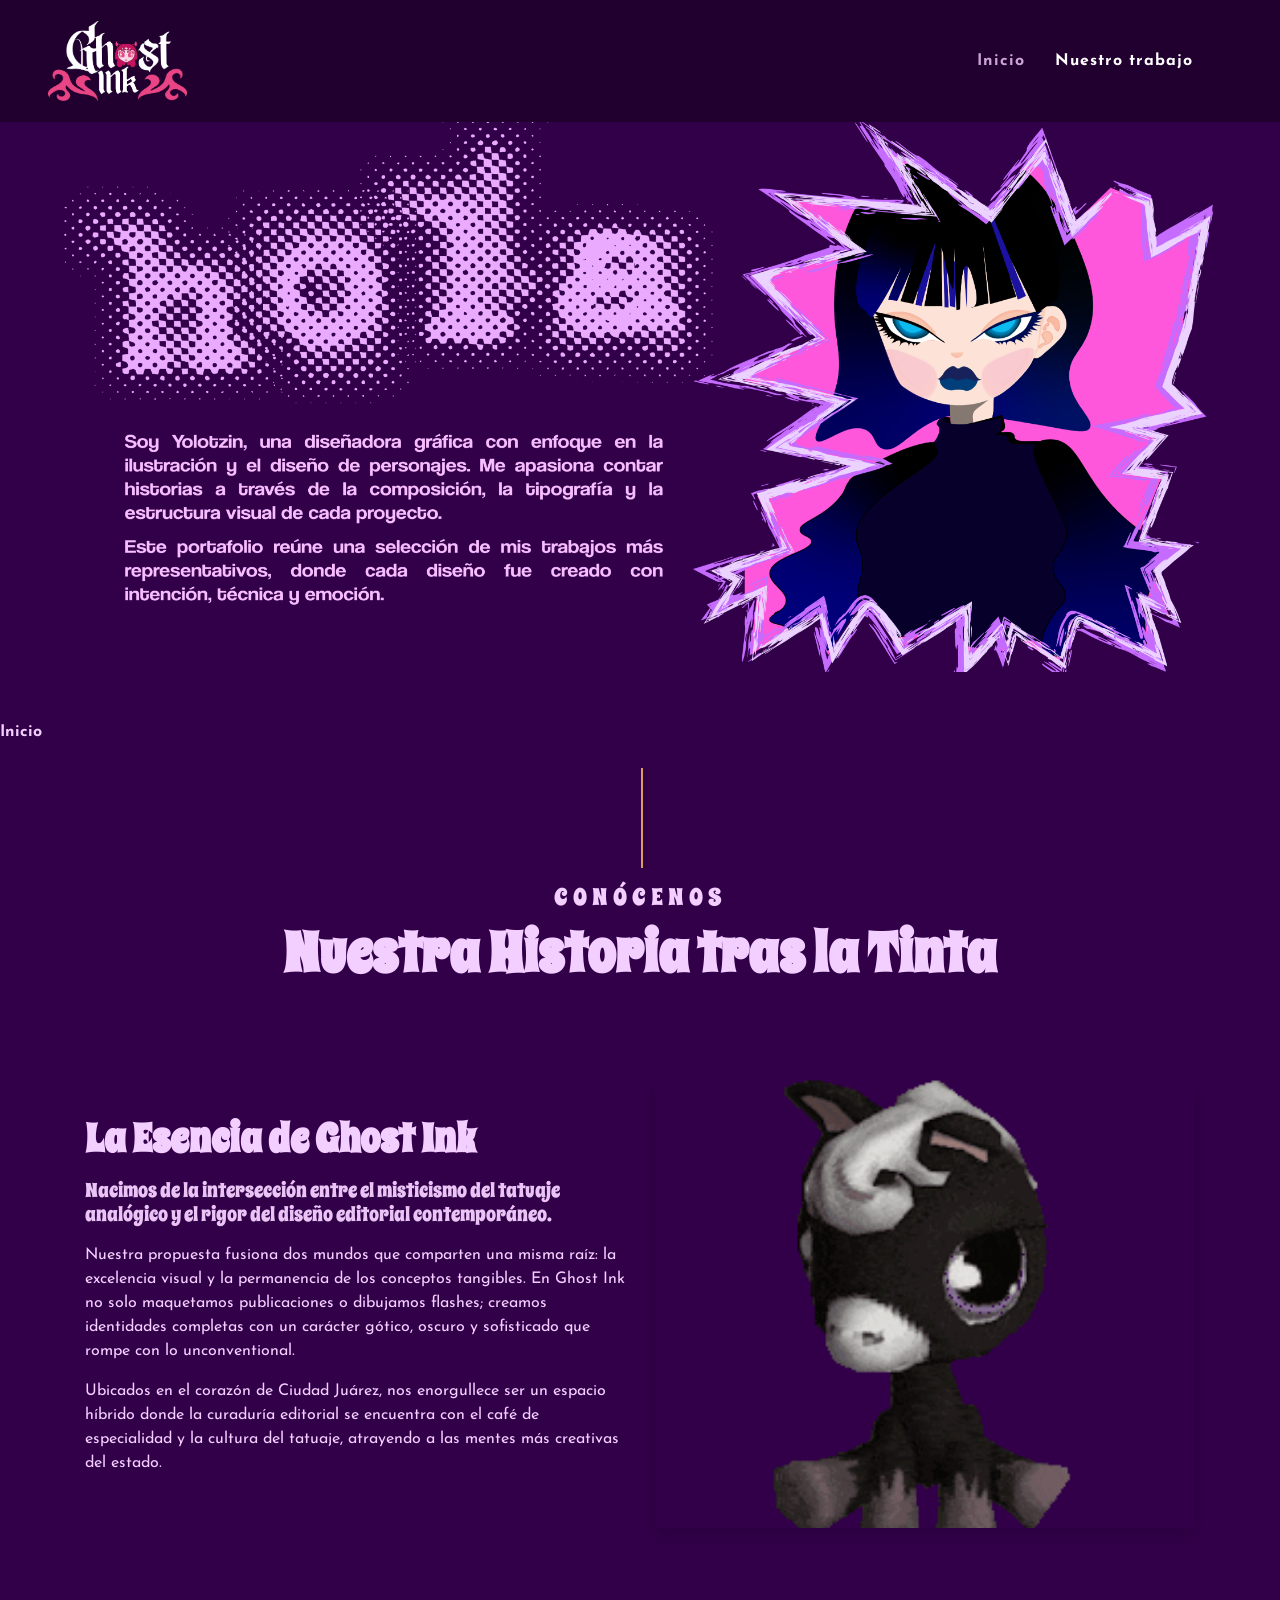
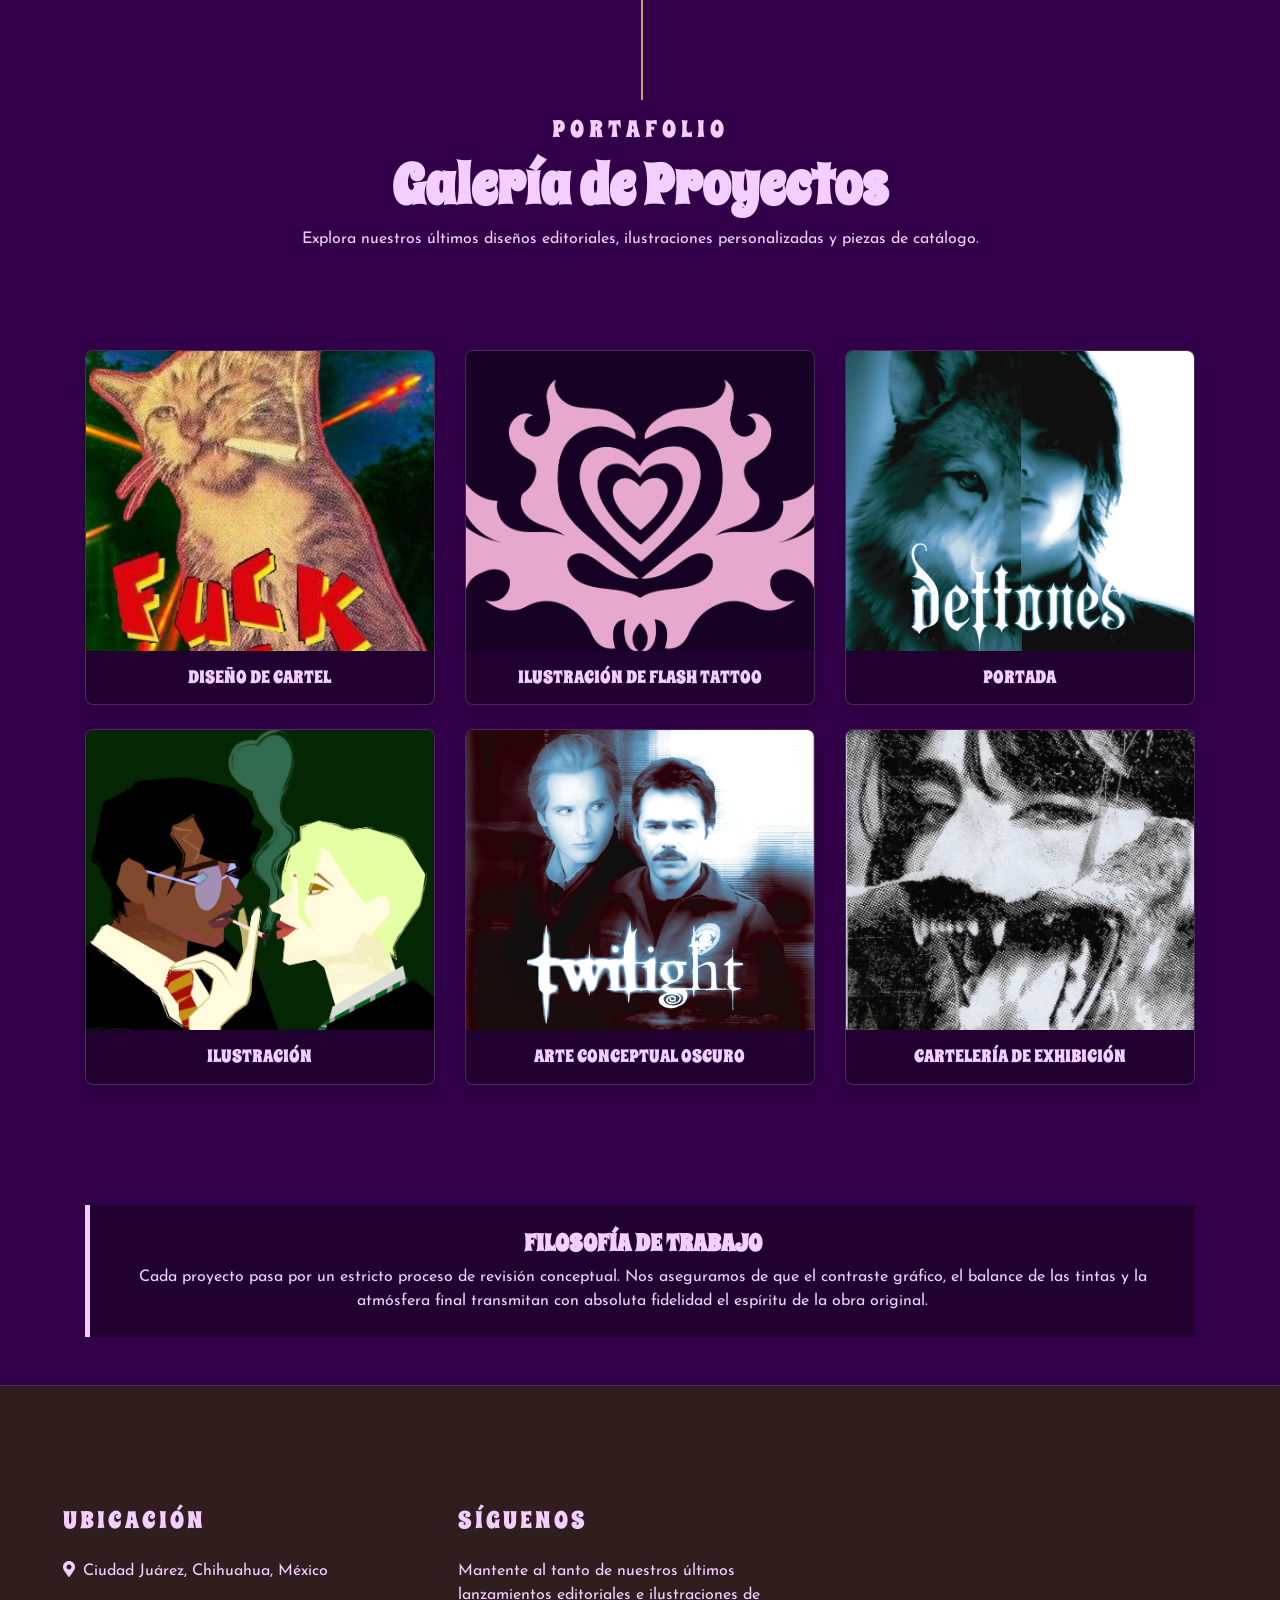
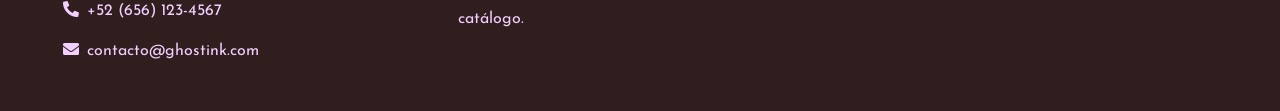
==== Nuestro trabajo.html @ 498c2ae8 "ghost ink" ====
<!DOCTYPE html>
<html lang="es">

<head>
    <meta charset="utf-8">
    <title>Nuestro Trabajo | Ghost Ink - Estudio de Diseño Editorial y Tatuajes</title>
    <meta content="width=device-width, initial-scale=1.0" name="viewport">
    <meta content="Ghost Ink, sobre nosotros, diseño editorial, equipo, estudio de tatuajes, México" name="keywords">
    <meta content="Conoce la historia, misión y los valores de Ghost Ink. Especialistas en diseño visual, branding y arte gótico editorial." name="description">

    <link href="img/favicon.ico" rel="icon">

    <link rel="preconnect" href="https://fonts.googleapis.com">
    <link rel="preconnect" href="https://fonts.gstatic.com" crossorigin>
    <link href="https://fonts.googleapis.com/css2?family=Josefin+Sans:ital,wght@0,100..700;1,100..700&family=Spicy+Rice&display=swap" rel="stylesheet"> 

    <link href="https://cdnjs.cloudflare.com/ajax/libs/font-awesome/5.10.0/css/all.min.css" rel="stylesheet">
    <link href="lib/owlcarousel/assets/owl.carousel.min.css" rel="stylesheet">
    <link href="lib/tempusdominus/css/tempusdominus-bootstrap-4.min.css" rel="stylesheet" />
    <link href="css/style.min.css" rel="stylesheet">

    <style>
        body {
            background-color: #320049 !important;
            color: #f3cfff !important;
            font-family: "Josefin Sans", sans-serif !important;
        }

        h1, h2, h3, h4, h5, h6, .display-3, .display-4 {
            font-family: "Spicy Rice", serif !important;
            color: #f3cfff !important;
        }

        p, span, li, a {
            font-family: "Josefin Sans", sans-serif !important;
            color: #f3cfff;
        }

        /* Navbar */
        header, nav, .navbar, .bg-dark {
            background-color: #210030 !important;
        }
        
        .navbar-nav .nav-link {
            color: #f3cfff !important;
            opacity: 0.8;
        }
        
        .navbar-nav .nav-link.active, .navbar-nav .nav-link:hover {
            color: #ffffff !important;
            opacity: 1;
        }

        /* Contenedores oscuros */
        .bg-light, .bg-white, .container-fluid, main {
            background-color: #320049 !important;
        }

        /* Tarjetas de la Galería */
        .work-item {
            background-color: #210030;
            border: 1px solid rgba(243, 207, 255, 0.2);
            transition: all 0.3s ease;
            overflow: hidden;
            border-radius: 8px;
        }

        .work-item:hover {
            transform: translateY(-5px);
            box-shadow: 0 10px 20px rgba(243, 207, 255, 0.15);
            border-color: #f3cfff;
        }

        .work-img-container {
            position: relative;
            overflow: hidden;
            background-color: #160023;
        }

        .work-img-container img {
            transition: transform 0.5s ease;
            object-fit: cover;
            height: 300px; /* Altura uniforme para las imágenes */
            width: 100%;
        }

        .work-item:hover .work-img-container img {
            transform: scale(1.05);
        }

        aside {
            background-color: #210030 !important;
            border-color: #f3cfff !important;
        }

        /* Footer */
        footer, .footer {
            background-color: #160023 !important;
            border-top: 1px solid rgba(243, 207, 255, 0.2);
        }
        
        .btn-outline-light {
            color: #f3cfff !important;
            border-color: #f3cfff !important;
        }
        
        .btn-outline-light:hover {
            background-color: #f3cfff !important;
            color: #320049 !important;
        }
    </style>
</head>

<body>
    <header>
        <nav class="navbar navbar-expand-lg bg-dark navbar-dark py-3 px-lg-5">       
            <a href="index.html" class="navbar-brand d-lg-block">
                <img src="img/logo.png" alt="Logo de Ghost Ink Estudio" style="max-height: 80px; width: auto;">
            </a>
            
            <button type="button" class="navbar-toggler" data-toggle="collapse" data-target="#navbarCollapse">
                <span class="navbar-toggler-icon"></span>
            </button>
            
            <div class="collapse navbar-collapse justify-content-between" id="navbarCollapse">
                <div class="navbar-nav ml-auto p-4">
                    <a href="index.html" class="nav-item nav-link">Inicio</a>
                    <a href="Nuestro trabajo.html" class="nav-item nav-link active">Nuestro trabajo</a>
                </div>
            </div>
        </nav>
    </header>
    <div class="container-fluid page-header mb-5 position-relative" 
         style="background: url('img/hola.png') no-repeat center center; background-size: cover; padding: 120px 0;">
        
        <div class="container text-center py-5">
            <h1 class="display-3 mt-lg-5 text-uppercase" style="text-shadow: 3px 3px 10px #320049;">&nbsp;</h1>
          <div class="d-inline-flex mb-lg-5" style="text-shadow: 2px 2px 5px #320049;">
              <p class="m-0">&nbsp;</p>

          </div>
        </div>
    </div>

    <main>
        <a href="index.html" style="text-decoration: none; font-weight: bold;">Inicio</a>
        <div class="container-fluid py-4">
            <div class="container">
                <div class="section-title text-center mb-5">
                    <h4 class="text-uppercase" style="letter-spacing: 5px;">CONÓCENOS</h4>
                    <h1 class="display-4">Nuestra Historia tras la Tinta</h1>
                </div>
                <div class="row align-items-center">
                    <div class="col-lg-6 py-3 py-lg-0">
                        <h2 class="h1 mb-3">La Esencia de Ghost Ink</h2>
                        <h5 class="mb-3" style="font-weight: normal; opacity: 0.95;">Nacimos de la intersección entre el misticismo del tatuaje analógico y el rigor del diseño editorial contemporáneo.</h5>
                        <p>Nuestra propuesta fusiona dos mundos que comparten una misma raíz: la excelencia visual y la permanencia de los conceptos tangibles. En Ghost Ink no solo maquetamos publicaciones o dibujamos flashes; creamos identidades completas con un carácter gótico, oscuro y sofisticado que rompe con lo unconventional.</p>
                        <p>Ubicados en el corazón de Ciudad Juárez, nos enorgullece ser un espacio híbrido donde la curaduría editorial se encuentra con el café de especialidad y la cultura del tatuaje, atrayendo a las mentes más creativas del estado.</p>
                    </div>
                    <div class="col-lg-6" style="min-height: 400px;">
                        <div class="position-relative h-100">
                            <img src="img/pony.gif" alt="Concepto de Diseño de Ghost Ink" class="w-100 rounded shadow" style="object-fit: cover; max-height: 450px;">
                        </div>
                    </div>
                </div>
            </div>
        </div>

        <div class="container-fluid py-5">
            <div class="container">
                <div class="section-title text-center mb-5">
                    <h4 class="text-uppercase" style="letter-spacing: 5px;">PORTAFOLIO</h4>
                    <h1 class="display-4">Galería de Proyectos</h1>
                    <p class="mt-2">Explora nuestros últimos diseños editoriales, ilustraciones personalizadas y piezas de catálogo.</p>
                </div>
                
                <div class="row">
                    <div class="col-lg-4 col-md-6 mb-4">
                        <div class="work-item shadow">
                            <div class="work-img-container">
                                <img src="img/poster gato.jpeg" alt="Diseño Ghost Ink 1">
                            </div>
                            <div class="p-3 text-center">
                              <h5 class="m-0 text-uppercase" style="font-size: 1.1rem;">Diseño de cartel</h5>
                            </div>
                        </div>
                    </div>

                    <div class="col-lg-4 col-md-6 mb-4">
                        <div class="work-item shadow">
                            <div class="work-img-container">
                                <img src="img/Recurso 6.png" alt="Diseño Ghost Ink 2">
                            </div>
                            <div class="p-3 text-center">
                                <h5 class="m-0 text-uppercase" style="font-size: 1.1rem;">Ilustración de Flash Tattoo</h5>
                            </div>
                        </div>
                    </div>

                    <div class="col-lg-4 col-md-6 mb-4">
                        <div class="work-item shadow">
                            <div class="work-img-container">
                                <img src="img/jerad deftones(1).png" alt="Diseño Ghost Ink 3">
                            </div>
                            <div class="p-3 text-center">
                                <h5 class="m-0 text-uppercase" style="font-size: 1.1rem;">portada</h5>
                            </div>
                        </div>
                    </div>

                    <div class="col-lg-4 col-md-6 mb-4">
                        <div class="work-item shadow">
                            <div class="work-img-container">
                                <img src="img/drarry_2@4x.png" alt="" width="3211" height="2666">
                            </div>
                            <div class="p-3 text-center">
                                <h5 class="m-0 text-uppercase" style="font-size: 1.1rem;">Ilustración</h5>
                            </div>
                        </div>
                    </div>

                    <div class="col-lg-4 col-md-6 mb-4">
                        <div class="work-item shadow">
                            <div class="work-img-container">
                                <img src="img/CHARLIE CARLISLE.png" alt="Diseño Ghost Ink 5">
                            </div>
                            <div class="p-3 text-center">
                                <h5 class="m-0 text-uppercase" style="font-size: 1.1rem;">Arte Conceptual Oscuro</h5>
                            </div>
                        </div>
                    </div>

                    <div class="col-lg-4 col-md-6 mb-4">
                        <div class="work-item shadow">
                            <div class="work-img-container">
                                <img src="img/𝗗3ИTR𝐎.jpeg" alt="Diseño Ghost Ink 6">
                            </div>
                            <div class="p-3 text-center">
                                <h5 class="m-0 text-uppercase" style="font-size: 1.1rem;">Cartelería de Exhibición</h5>
                            </div>
                        </div>
                    </div>
                </div>
            </div>
        </div>

        <div class="container my-5">
            <aside class="p-4 text-center border-left" style="border-left: 5px solid #f3cfff !important;">
                <h4 class="text-uppercase font-weight-bold mb-2">Filosofía de Trabajo</h4>
                <p class="mb-0">Cada proyecto pasa por un estricto proceso de revisión conceptual. Nos aseguramos de que el contraste gráfico, el balance de las tintas y la atmósfera final transmitan con absoluta fidelidad el espíritu de la obra original.</p>
            </aside>
        </div>
    </main>

    <footer class="container-fluid footer text-white mt-5 pt-5 px-0 position-relative">
        <div class="row mx-0 pt-5 px-sm-3 px-lg-5 mt-4">
            <div class="col-lg-4 col-md-6 mb-5">
                <h4 class="text-uppercase mb-4" style="letter-spacing: 3px;">Ubicación</h4>
                <p><i class="fa fa-map-marker-alt mr-2"></i>Ciudad Juárez, Chihuahua, México</p>
                <p><i class="fa fa-phone-alt mr-2"></i>+52 (656) 123-4567</p>
                <p class="m-0"><i class="fa fa-envelope mr-2"></i>contacto@ghostink.com</p>
            </div>
            <div class="col-lg-4 col-md-6 mb-5">
                <h4 class="text-uppercase mb-4" style="letter-spacing: 3px;">Síguenos</h4>
                <p>Mantente al tanto de nuestros últimos lanzamientos editoriales e ilustraciones de catálogo.</p>
                <div class="d-flex justify-content-start">

                </div>
            </div>
        </div>
    </footer>
</body>

</html>
---- css/style.min.css ----
body, p, span, a, input, textarea, select {
    font-family: "Josefin Sans", sans-serif !important;
    font-optical-sizing: auto;
}


h1, h2, h3, h4, h5, h6 {
    font-family: "Spicy Rice", serif !important;
    font-weight: 400;
}* {
    margin: 0;
    padding: 0;
    box-sizing: border-box;
}/*!
 * Bootstrap v4.5.3 (https://getbootstrap.com/)
 * Copyright 2011-2020 The Bootstrap Authors
 * Copyright 2011-2020 Twitter, Inc.
 * Licensed under MIT (https://github.com/twbs/bootstrap/blob/main/LICENSE)
 */:root{--blue: #007bff;--indigo: #6610f2;--purple: #6f42c1;--pink: #e83e8c;--red: #dc3545;--orange: #fd7e14;--yellow: #ffc107;--green: #28a745;--teal: #20c997;--cyan: #17a2b8;--white: #fff;--gray: #6c757d;--gray-dark: #343a40;--primary: #DA9F5B;--secondary: #33211D;--success: #28a745;--info: #17a2b8;--warning: #ffc107;--danger: #dc3545;--light: #FFFBF2;--dark: #111;--breakpoint-xs: 0;--breakpoint-sm: 576px;--breakpoint-md: 768px;--breakpoint-lg: 992px;--breakpoint-xl: 1200px;--font-family-sans-serif: "Montserrat", sans-serif;--font-family-monospace: SFMono-Regular, Menlo, Monaco, Consolas, "Liberation Mono", "Courier New", monospace}*,*::before,*::after{box-sizing:border-box}html{font-family:sans-serif;line-height:1.15;-webkit-text-size-adjust:100%;-webkit-tap-highlight-color:rgba(0,0,0,0)}article,aside,figcaption,figure,footer,header,hgroup,main,nav,section{display:block}body{margin:0;font-family:"Montserrat",sans-serif;font-size:1rem;font-weight:400;line-height:1.5;color:#555;text-align:left;background-color:#FFFBF2}[tabindex="-1"]:focus:not(:focus-visible){outline:0 !important}hr{box-sizing:content-box;height:0;overflow:visible}h1,h2,h3,h4,h5,h6{margin-top:0;margin-bottom:.5rem}p{margin-top:0;margin-bottom:1rem}abbr[title],abbr[data-original-title]{text-decoration:underline;text-decoration:underline dotted;cursor:help;border-bottom:0;text-decoration-skip-ink:none}address{margin-bottom:1rem;font-style:normal;line-height:inherit}ol,ul,dl{margin-top:0;margin-bottom:1rem}ol ol,ul ul,ol ul,ul ol{margin-bottom:0}dt{font-weight:700}dd{margin-bottom:.5rem;margin-left:0}blockquote{margin:0 0 1rem}b,strong{font-weight:bolder}small{font-size:80%}sub,sup{position:relative;font-size:75%;line-height:0;vertical-align:baseline}sub{bottom:-.25em}sup{top:-.5em}a{color:#DA9F5B;text-decoration:none;background-color:transparent}a:hover{color:#be792b;text-decoration:underline}a:not([href]):not([class]){color:inherit;text-decoration:none}a:not([href]):not([class]):hover{color:inherit;text-decoration:none}pre,code,kbd,samp{font-family:SFMono-Regular,Menlo,Monaco,Consolas,"Liberation Mono","Courier New",monospace;font-size:1em}pre{margin-top:0;margin-bottom:1rem;overflow:auto;-ms-overflow-style:scrollbar}figure{margin:0 0 1rem}img{vertical-align:middle;border-style:none}svg{overflow:hidden;vertical-align:middle}table{border-collapse:collapse}caption{padding-top:.75rem;padding-bottom:.75rem;color:#6c757d;text-align:left;caption-side:bottom}th{text-align:inherit;text-align:-webkit-match-parent}label{display:inline-block;margin-bottom:.5rem}button{border-radius:0}button:focus{outline:1px dotted;outline:5px auto -webkit-focus-ring-color}input,button,select,optgroup,textarea{margin:0;font-family:inherit;font-size:inherit;line-height:inherit}button,input{overflow:visible}button,select{text-transform:none}[role="button"]{cursor:pointer}select{word-wrap:normal}button,[type="button"],[type="reset"],[type="submit"]{-webkit-appearance:button}button:not(:disabled),[type="button"]:not(:disabled),[type="reset"]:not(:disabled),[type="submit"]:not(:disabled){cursor:pointer}button::-moz-focus-inner,[type="button"]::-moz-focus-inner,[type="reset"]::-moz-focus-inner,[type="submit"]::-moz-focus-inner{padding:0;border-style:none}input[type="radio"],input[type="checkbox"]{box-sizing:border-box;padding:0}textarea{overflow:auto;resize:vertical}fieldset{min-width:0;padding:0;margin:0;border:0}legend{display:block;width:100%;max-width:100%;padding:0;margin-bottom:.5rem;font-size:1.5rem;line-height:inherit;color:inherit;white-space:normal}@media (max-width: 1200px){legend{font-size:calc(1.275rem + .3vw) }}progress{vertical-align:baseline}[type="number"]::-webkit-inner-spin-button,[type="number"]::-webkit-outer-spin-button{height:auto}[type="search"]{outline-offset:-2px;-webkit-appearance:none}[type="search"]::-webkit-search-decoration{-webkit-appearance:none}::-webkit-file-upload-button{font:inherit;-webkit-appearance:button}output{display:inline-block}summary{display:list-item;cursor:pointer}template{display:none}[hidden]{display:none !important}h1,h2,h3,h4,h5,h6,.h1,.h2,.h3,.h4,.h5,.h6{margin-bottom:.5rem;font-family:"Roboto",sans-serif;font-weight:500;line-height:1.2;color:#33211D}h1,.h1{font-size:2.5rem}@media (max-width: 1200px){h1,.h1{font-size:calc(1.375rem + 1.5vw) }}h2,.h2{font-size:2rem}@media (max-width: 1200px){h2,.h2{font-size:calc(1.325rem + .9vw) }}h3,.h3{font-size:1.75rem}@media (max-width: 1200px){h3,.h3{font-size:calc(1.3rem + .6vw) }}h4,.h4{font-size:1.5rem}@media (max-width: 1200px){h4,.h4{font-size:calc(1.275rem + .3vw) }}h5,.h5{font-size:1.25rem}h6,.h6{font-size:1rem}.lead{font-size:1.25rem;font-weight:300}.display-1{font-size:8rem;font-weight:300;line-height:1.2}@media (max-width: 1200px){.display-1{font-size:calc(1.925rem + 8.1vw) }}.display-2{font-size:5.5rem;font-weight:300;line-height:1.2}@media (max-width: 1200px){.display-2{font-size:calc(1.675rem + 5.1vw) }}.display-3{font-size:4.5rem;font-weight:300;line-height:1.2}@media (max-width: 1200px){.display-3{font-size:calc(1.575rem + 3.9vw) }}.display-4{font-size:3.5rem;font-weight:300;line-height:1.2}@media (max-width: 1200px){.display-4{font-size:calc(1.475rem + 2.7vw) }}hr{margin-top:1rem;margin-bottom:1rem;border:0;border-top:1px solid rgba(0,0,0,0.1)}small,.small{font-size:80%;font-weight:400}mark,.mark{padding:.2em;background-color:#fcf8e3}.list-unstyled{padding-left:0;list-style:none}.list-inline{padding-left:0;list-style:none}.list-inline-item{display:inline-block}.list-inline-item:not(:last-child){margin-right:.5rem}.initialism{font-size:90%;text-transform:uppercase}.blockquote{margin-bottom:1rem;font-size:1.25rem}.blockquote-footer{display:block;font-size:80%;color:#6c757d}.blockquote-footer::before{content:"\2014\00A0"}.img-fluid{max-width:100%;height:auto}.img-thumbnail{padding:.25rem;background-color:#FFFBF2;border:1px solid #dee2e6;max-width:100%;height:auto}.figure{display:inline-block}.figure-img{margin-bottom:.5rem;line-height:1}.figure-caption{font-size:90%;color:#6c757d}code{font-size:87.5%;color:#e83e8c;word-wrap:break-word}a>code{color:inherit}kbd{padding:.2rem .4rem;font-size:87.5%;color:#fff;background-color:#212529}kbd kbd{padding:0;font-size:100%;font-weight:700}pre{display:block;font-size:87.5%;color:#212529}pre code{font-size:inherit;color:inherit;word-break:normal}.pre-scrollable{max-height:340px;overflow-y:scroll}.container,.container-fluid,.container-sm,.container-md,.container-lg,.container-xl{width:100%;padding-right:15px;padding-left:15px;margin-right:auto;margin-left:auto}@media (min-width: 576px){.container,.container-sm{max-width:540px}}@media (min-width: 768px){.container,.container-sm,.container-md{max-width:720px}}@media (min-width: 992px){.container,.container-sm,.container-md,.container-lg{max-width:960px}}@media (min-width: 1200px){.container,.container-sm,.container-md,.container-lg,.container-xl{max-width:1140px}}.row{display:flex;flex-wrap:wrap;margin-right:-15px;margin-left:-15px}.no-gutters{margin-right:0;margin-left:0}.no-gutters>.col,.no-gutters>[class*="col-"]{padding-right:0;padding-left:0}.col-1,.col-2,.col-3,.col-4,.col-5,.col-6,.col-7,.col-8,.col-9,.col-10,.col-11,.col-12,.col,.col-auto,.col-sm-1,.col-sm-2,.col-sm-3,.col-sm-4,.col-sm-5,.col-sm-6,.col-sm-7,.col-sm-8,.col-sm-9,.col-sm-10,.col-sm-11,.col-sm-12,.col-sm,.col-sm-auto,.col-md-1,.col-md-2,.col-md-3,.col-md-4,.col-md-5,.col-md-6,.col-md-7,.col-md-8,.col-md-9,.col-md-10,.col-md-11,.col-md-12,.col-md,.col-md-auto,.col-lg-1,.col-lg-2,.col-lg-3,.col-lg-4,.col-lg-5,.col-lg-6,.col-lg-7,.col-lg-8,.col-lg-9,.col-lg-10,.col-lg-11,.col-lg-12,.col-lg,.col-lg-auto,.col-xl-1,.col-xl-2,.col-xl-3,.col-xl-4,.col-xl-5,.col-xl-6,.col-xl-7,.col-xl-8,.col-xl-9,.col-xl-10,.col-xl-11,.col-xl-12,.col-xl,.col-xl-auto{position:relative;width:100%;padding-right:15px;padding-left:15px}.col{flex-basis:0;flex-grow:1;max-width:100%}.row-cols-1>*{flex:0 0 100%;max-width:100%}.row-cols-2>*{flex:0 0 50%;max-width:50%}.row-cols-3>*{flex:0 0 33.33333%;max-width:33.33333%}.row-cols-4>*{flex:0 0 25%;max-width:25%}.row-cols-5>*{flex:0 0 20%;max-width:20%}.row-cols-6>*{flex:0 0 16.66667%;max-width:16.66667%}.col-auto{flex:0 0 auto;width:auto;max-width:100%}.col-1{flex:0 0 8.33333%;max-width:8.33333%}.col-2{flex:0 0 16.66667%;max-width:16.66667%}.col-3{flex:0 0 25%;max-width:25%}.col-4{flex:0 0 33.33333%;max-width:33.33333%}.col-5{flex:0 0 41.66667%;max-width:41.66667%}.col-6{flex:0 0 50%;max-width:50%}.col-7{flex:0 0 58.33333%;max-width:58.33333%}.col-8{flex:0 0 66.66667%;max-width:66.66667%}.col-9{flex:0 0 75%;max-width:75%}.col-10{flex:0 0 83.33333%;max-width:83.33333%}.col-11{flex:0 0 91.66667%;max-width:91.66667%}.col-12{flex:0 0 100%;max-width:100%}.order-first{order:-1}.order-last{order:13}.order-0{order:0}.order-1{order:1}.order-2{order:2}.order-3{order:3}.order-4{order:4}.order-5{order:5}.order-6{order:6}.order-7{order:7}.order-8{order:8}.order-9{order:9}.order-10{order:10}.order-11{order:11}.order-12{order:12}.offset-1{margin-left:8.33333%}.offset-2{margin-left:16.66667%}.offset-3{margin-left:25%}.offset-4{margin-left:33.33333%}.offset-5{margin-left:41.66667%}.offset-6{margin-left:50%}.offset-7{margin-left:58.33333%}.offset-8{margin-left:66.66667%}.offset-9{margin-left:75%}.offset-10{margin-left:83.33333%}.offset-11{margin-left:91.66667%}@media (min-width: 576px){.col-sm{flex-basis:0;flex-grow:1;max-width:100%}.row-cols-sm-1>*{flex:0 0 100%;max-width:100%}.row-cols-sm-2>*{flex:0 0 50%;max-width:50%}.row-cols-sm-3>*{flex:0 0 33.33333%;max-width:33.33333%}.row-cols-sm-4>*{flex:0 0 25%;max-width:25%}.row-cols-sm-5>*{flex:0 0 20%;max-width:20%}.row-cols-sm-6>*{flex:0 0 16.66667%;max-width:16.66667%}.col-sm-auto{flex:0 0 auto;width:auto;max-width:100%}.col-sm-1{flex:0 0 8.33333%;max-width:8.33333%}.col-sm-2{flex:0 0 16.66667%;max-width:16.66667%}.col-sm-3{flex:0 0 25%;max-width:25%}.col-sm-4{flex:0 0 33.33333%;max-width:33.33333%}.col-sm-5{flex:0 0 41.66667%;max-width:41.66667%}.col-sm-6{flex:0 0 50%;max-width:50%}.col-sm-7{flex:0 0 58.33333%;max-width:58.33333%}.col-sm-8{flex:0 0 66.66667%;max-width:66.66667%}.col-sm-9{flex:0 0 75%;max-width:75%}.col-sm-10{flex:0 0 83.33333%;max-width:83.33333%}.col-sm-11{flex:0 0 91.66667%;max-width:91.66667%}.col-sm-12{flex:0 0 100%;max-width:100%}.order-sm-first{order:-1}.order-sm-last{order:13}.order-sm-0{order:0}.order-sm-1{order:1}.order-sm-2{order:2}.order-sm-3{order:3}.order-sm-4{order:4}.order-sm-5{order:5}.order-sm-6{order:6}.order-sm-7{order:7}.order-sm-8{order:8}.order-sm-9{order:9}.order-sm-10{order:10}.order-sm-11{order:11}.order-sm-12{order:12}.offset-sm-0{margin-left:0}.offset-sm-1{margin-left:8.33333%}.offset-sm-2{margin-left:16.66667%}.offset-sm-3{margin-left:25%}.offset-sm-4{margin-left:33.33333%}.offset-sm-5{margin-left:41.66667%}.offset-sm-6{margin-left:50%}.offset-sm-7{margin-left:58.33333%}.offset-sm-8{margin-left:66.66667%}.offset-sm-9{margin-left:75%}.offset-sm-10{margin-left:83.33333%}.offset-sm-11{margin-left:91.66667%}}@media (min-width: 768px){.col-md{flex-basis:0;flex-grow:1;max-width:100%}.row-cols-md-1>*{flex:0 0 100%;max-width:100%}.row-cols-md-2>*{flex:0 0 50%;max-width:50%}.row-cols-md-3>*{flex:0 0 33.33333%;max-width:33.33333%}.row-cols-md-4>*{flex:0 0 25%;max-width:25%}.row-cols-md-5>*{flex:0 0 20%;max-width:20%}.row-cols-md-6>*{flex:0 0 16.66667%;max-width:16.66667%}.col-md-auto{flex:0 0 auto;width:auto;max-width:100%}.col-md-1{flex:0 0 8.33333%;max-width:8.33333%}.col-md-2{flex:0 0 16.66667%;max-width:16.66667%}.col-md-3{flex:0 0 25%;max-width:25%}.col-md-4{flex:0 0 33.33333%;max-width:33.33333%}.col-md-5{flex:0 0 41.66667%;max-width:41.66667%}.col-md-6{flex:0 0 50%;max-width:50%}.col-md-7{flex:0 0 58.33333%;max-width:58.33333%}.col-md-8{flex:0 0 66.66667%;max-width:66.66667%}.col-md-9{flex:0 0 75%;max-width:75%}.col-md-10{flex:0 0 83.33333%;max-width:83.33333%}.col-md-11{flex:0 0 91.66667%;max-width:91.66667%}.col-md-12{flex:0 0 100%;max-width:100%}.order-md-first{order:-1}.order-md-last{order:13}.order-md-0{order:0}.order-md-1{order:1}.order-md-2{order:2}.order-md-3{order:3}.order-md-4{order:4}.order-md-5{order:5}.order-md-6{order:6}.order-md-7{order:7}.order-md-8{order:8}.order-md-9{order:9}.order-md-10{order:10}.order-md-11{order:11}.order-md-12{order:12}.offset-md-0{margin-left:0}.offset-md-1{margin-left:8.33333%}.offset-md-2{margin-left:16.66667%}.offset-md-3{margin-left:25%}.offset-md-4{margin-left:33.33333%}.offset-md-5{margin-left:41.66667%}.offset-md-6{margin-left:50%}.offset-md-7{margin-left:58.33333%}.offset-md-8{margin-left:66.66667%}.offset-md-9{margin-left:75%}.offset-md-10{margin-left:83.33333%}.offset-md-11{margin-left:91.66667%}}@media (min-width: 992px){.col-lg{flex-basis:0;flex-grow:1;max-width:100%}.row-cols-lg-1>*{flex:0 0 100%;max-width:100%}.row-cols-lg-2>*{flex:0 0 50%;max-width:50%}.row-cols-lg-3>*{flex:0 0 33.33333%;max-width:33.33333%}.row-cols-lg-4>*{flex:0 0 25%;max-width:25%}.row-cols-lg-5>*{flex:0 0 20%;max-width:20%}.row-cols-lg-6>*{flex:0 0 16.66667%;max-width:16.66667%}.col-lg-auto{flex:0 0 auto;width:auto;max-width:100%}.col-lg-1{flex:0 0 8.33333%;max-width:8.33333%}.col-lg-2{flex:0 0 16.66667%;max-width:16.66667%}.col-lg-3{flex:0 0 25%;max-width:25%}.col-lg-4{flex:0 0 33.33333%;max-width:33.33333%}.col-lg-5{flex:0 0 41.66667%;max-width:41.66667%}.col-lg-6{flex:0 0 50%;max-width:50%}.col-lg-7{flex:0 0 58.33333%;max-width:58.33333%}.col-lg-8{flex:0 0 66.66667%;max-width:66.66667%}.col-lg-9{flex:0 0 75%;max-width:75%}.col-lg-10{flex:0 0 83.33333%;max-width:83.33333%}.col-lg-11{flex:0 0 91.66667%;max-width:91.66667%}.col-lg-12{flex:0 0 100%;max-width:100%}.order-lg-first{order:-1}.order-lg-last{order:13}.order-lg-0{order:0}.order-lg-1{order:1}.order-lg-2{order:2}.order-lg-3{order:3}.order-lg-4{order:4}.order-lg-5{order:5}.order-lg-6{order:6}.order-lg-7{order:7}.order-lg-8{order:8}.order-lg-9{order:9}.order-lg-10{order:10}.order-lg-11{order:11}.order-lg-12{order:12}.offset-lg-0{margin-left:0}.offset-lg-1{margin-left:8.33333%}.offset-lg-2{margin-left:16.66667%}.offset-lg-3{margin-left:25%}.offset-lg-4{margin-left:33.33333%}.offset-lg-5{margin-left:41.66667%}.offset-lg-6{margin-left:50%}.offset-lg-7{margin-left:58.33333%}.offset-lg-8{margin-left:66.66667%}.offset-lg-9{margin-left:75%}.offset-lg-10{margin-left:83.33333%}.offset-lg-11{margin-left:91.66667%}}@media (min-width: 1200px){.col-xl{flex-basis:0;flex-grow:1;max-width:100%}.row-cols-xl-1>*{flex:0 0 100%;max-width:100%}.row-cols-xl-2>*{flex:0 0 50%;max-width:50%}.row-cols-xl-3>*{flex:0 0 33.33333%;max-width:33.33333%}.row-cols-xl-4>*{flex:0 0 25%;max-width:25%}.row-cols-xl-5>*{flex:0 0 20%;max-width:20%}.row-cols-xl-6>*{flex:0 0 16.66667%;max-width:16.66667%}.col-xl-auto{flex:0 0 auto;width:auto;max-width:100%}.col-xl-1{flex:0 0 8.33333%;max-width:8.33333%}.col-xl-2{flex:0 0 16.66667%;max-width:16.66667%}.col-xl-3{flex:0 0 25%;max-width:25%}.col-xl-4{flex:0 0 33.33333%;max-width:33.33333%}.col-xl-5{flex:0 0 41.66667%;max-width:41.66667%}.col-xl-6{flex:0 0 50%;max-width:50%}.col-xl-7{flex:0 0 58.33333%;max-width:58.33333%}.col-xl-8{flex:0 0 66.66667%;max-width:66.66667%}.col-xl-9{flex:0 0 75%;max-width:75%}.col-xl-10{flex:0 0 83.33333%;max-width:83.33333%}.col-xl-11{flex:0 0 91.66667%;max-width:91.66667%}.col-xl-12{flex:0 0 100%;max-width:100%}.order-xl-first{order:-1}.order-xl-last{order:13}.order-xl-0{order:0}.order-xl-1{order:1}.order-xl-2{order:2}.order-xl-3{order:3}.order-xl-4{order:4}.order-xl-5{order:5}.order-xl-6{order:6}.order-xl-7{order:7}.order-xl-8{order:8}.order-xl-9{order:9}.order-xl-10{order:10}.order-xl-11{order:11}.order-xl-12{order:12}.offset-xl-0{margin-left:0}.offset-xl-1{margin-left:8.33333%}.offset-xl-2{margin-left:16.66667%}.offset-xl-3{margin-left:25%}.offset-xl-4{margin-left:33.33333%}.offset-xl-5{margin-left:41.66667%}.offset-xl-6{margin-left:50%}.offset-xl-7{margin-left:58.33333%}.offset-xl-8{margin-left:66.66667%}.offset-xl-9{margin-left:75%}.offset-xl-10{margin-left:83.33333%}.offset-xl-11{margin-left:91.66667%}}.table{width:100%;margin-bottom:1rem;color:#555}.table th,.table td{padding:.75rem;vertical-align:top;border-top:1px solid #dee2e6}.table thead th{vertical-align:bottom;border-bottom:2px solid #dee2e6}.table tbody+tbody{border-top:2px solid #dee2e6}.table-sm th,.table-sm td{padding:.3rem}.table-bordered{border:1px solid #dee2e6}.table-bordered th,.table-bordered td{border:1px solid #dee2e6}.table-bordered thead th,.table-bordered thead td{border-bottom-width:2px}.table-borderless th,.table-borderless td,.table-borderless thead th,.table-borderless tbody+tbody{border:0}.table-striped tbody tr:nth-of-type(odd){background-color:rgba(0,0,0,0.05)}.table-hover tbody tr:hover{color:#555;background-color:rgba(0,0,0,0.075)}.table-primary,.table-primary>th,.table-primary>td{background-color:#f5e4d1}.table-primary th,.table-primary td,.table-primary thead th,.table-primary tbody+tbody{border-color:#eccdaa}.table-hover .table-primary:hover{background-color:#f0d8bc}.table-hover .table-primary:hover>td,.table-hover .table-primary:hover>th{background-color:#f0d8bc}.table-secondary,.table-secondary>th,.table-secondary>td{background-color:#c6c1c0}.table-secondary th,.table-secondary td,.table-secondary thead th,.table-secondary tbody+tbody{border-color:#958c89}.table-hover .table-secondary:hover{background-color:#bab4b3}.table-hover .table-secondary:hover>td,.table-hover .table-secondary:hover>th{background-color:#bab4b3}.table-success,.table-success>th,.table-success>td{background-color:#c3e6cb}.table-success th,.table-success td,.table-success thead th,.table-success tbody+tbody{border-color:#8fd19e}.table-hover .table-success:hover{background-color:#b1dfbb}.table-hover .table-success:hover>td,.table-hover .table-success:hover>th{background-color:#b1dfbb}.table-info,.table-info>th,.table-info>td{background-color:#bee5eb}.table-info th,.table-info td,.table-info thead th,.table-info tbody+tbody{border-color:#86cfda}.table-hover .table-info:hover{background-color:#abdde5}.table-hover .table-info:hover>td,.table-hover .table-info:hover>th{background-color:#abdde5}.table-warning,.table-warning>th,.table-warning>td{background-color:#ffeeba}.table-warning th,.table-warning td,.table-warning thead th,.table-warning tbody+tbody{border-color:#ffdf7e}.table-hover .table-warning:hover{background-color:#ffe8a1}.table-hover .table-warning:hover>td,.table-hover .table-warning:hover>th{background-color:#ffe8a1}.table-danger,.table-danger>th,.table-danger>td{background-color:#f5c6cb}.table-danger th,.table-danger td,.table-danger thead th,.table-danger tbody+tbody{border-color:#ed969e}.table-hover .table-danger:hover{background-color:#f1b0b7}.table-hover .table-danger:hover>td,.table-hover .table-danger:hover>th{background-color:#f1b0b7}.table-light,.table-light>th,.table-light>td{background-color:#fffefb}.table-light th,.table-light td,.table-light thead th,.table-light tbody+tbody{border-color:#fffdf8}.table-hover .table-light:hover{background-color:#fff8e2}.table-hover .table-light:hover>td,.table-hover .table-light:hover>th{background-color:#fff8e2}.table-dark,.table-dark>th,.table-dark>td{background-color:#bcbcbc}.table-dark th,.table-dark td,.table-dark thead th,.table-dark tbody+tbody{border-color:#838383}.table-hover .table-dark:hover{background-color:#afafaf}.table-hover .table-dark:hover>td,.table-hover .table-dark:hover>th{background-color:#afafaf}.table-active,.table-active>th,.table-active>td{background-color:rgba(0,0,0,0.075)}.table-hover .table-active:hover{background-color:rgba(0,0,0,0.075)}.table-hover .table-active:hover>td,.table-hover .table-active:hover>th{background-color:rgba(0,0,0,0.075)}.table .thead-dark th{color:#fff;background-color:#343a40;border-color:#454d55}.table .thead-light th{color:#495057;background-color:#e9ecef;border-color:#dee2e6}.table-dark{color:#fff;background-color:#343a40}.table-dark th,.table-dark td,.table-dark thead th{border-color:#454d55}.table-dark.table-bordered{border:0}.table-dark.table-striped tbody tr:nth-of-type(odd){background-color:rgba(255,255,255,0.05)}.table-dark.table-hover tbody tr:hover{color:#fff;background-color:rgba(255,255,255,0.075)}@media (max-width: 575.98px){.table-responsive-sm{display:block;width:100%;overflow-x:auto;-webkit-overflow-scrolling:touch}.table-responsive-sm>.table-bordered{border:0}}@media (max-width: 767.98px){.table-responsive-md{display:block;width:100%;overflow-x:auto;-webkit-overflow-scrolling:touch}.table-responsive-md>.table-bordered{border:0}}@media (max-width: 991.98px){.table-responsive-lg{display:block;width:100%;overflow-x:auto;-webkit-overflow-scrolling:touch}.table-responsive-lg>.table-bordered{border:0}}@media (max-width: 1199.98px){.table-responsive-xl{display:block;width:100%;overflow-x:auto;-webkit-overflow-scrolling:touch}.table-responsive-xl>.table-bordered{border:0}}.table-responsive{display:block;width:100%;overflow-x:auto;-webkit-overflow-scrolling:touch}.table-responsive>.table-bordered{border:0}.form-control{display:block;width:100%;height:calc(1.5em + .75rem + 2px);padding:.375rem .75rem;font-size:1rem;font-weight:400;line-height:1.5;color:#495057;background-color:#fff;background-clip:padding-box;border:1px solid #ced4da;border-radius:0;transition:border-color 0.15s ease-in-out,box-shadow 0.15s ease-in-out}@media (prefers-reduced-motion: reduce){.form-control{transition:none}}.form-control::-ms-expand{background-color:transparent;border:0}.form-control:-moz-focusring{color:transparent;text-shadow:0 0 0 #495057}.form-control:focus{color:#495057;background-color:#fff;border-color:#f1dcc3;outline:0;box-shadow:0 0 0 .2rem rgba(218,159,91,0.25)}.form-control::placeholder{color:#6c757d;opacity:1}.form-control:disabled,.form-control[readonly]{background-color:#e9ecef;opacity:1}input[type="date"].form-control,input[type="time"].form-control,input[type="datetime-local"].form-control,input[type="month"].form-control{appearance:none}select.form-control:focus::-ms-value{color:#495057;background-color:#fff}.form-control-file,.form-control-range{display:block;width:100%}.col-form-label{padding-top:calc(.375rem + 1px);padding-bottom:calc(.375rem + 1px);margin-bottom:0;font-size:inherit;line-height:1.5}.col-form-label-lg{padding-top:calc(.5rem + 1px);padding-bottom:calc(.5rem + 1px);font-size:1.25rem;line-height:1.5}.col-form-label-sm{padding-top:calc(.25rem + 1px);padding-bottom:calc(.25rem + 1px);font-size:.875rem;line-height:1.5}.form-control-plaintext{display:block;width:100%;padding:.375rem 0;margin-bottom:0;font-size:1rem;line-height:1.5;color:#555;background-color:transparent;border:solid transparent;border-width:1px 0}.form-control-plaintext.form-control-sm,.form-control-plaintext.form-control-lg{padding-right:0;padding-left:0}.form-control-sm{height:calc(1.5em + .5rem + 2px);padding:.25rem .5rem;font-size:.875rem;line-height:1.5}.form-control-lg{height:calc(1.5em + 1rem + 2px);padding:.5rem 1rem;font-size:1.25rem;line-height:1.5}select.form-control[size],select.form-control[multiple]{height:auto}textarea.form-control{height:auto}.form-group{margin-bottom:1rem}.form-text{display:block;margin-top:.25rem}.form-row{display:flex;flex-wrap:wrap;margin-right:-5px;margin-left:-5px}.form-row>.col,.form-row>[class*="col-"]{padding-right:5px;padding-left:5px}.form-check{position:relative;display:block;padding-left:1.25rem}.form-check-input{position:absolute;margin-top:.3rem;margin-left:-1.25rem}.form-check-input[disabled] ~ .form-check-label,.form-check-input:disabled ~ .form-check-label{color:#6c757d}.form-check-label{margin-bottom:0}.form-check-inline{display:inline-flex;align-items:center;padding-left:0;margin-right:.75rem}.form-check-inline .form-check-input{position:static;margin-top:0;margin-right:.3125rem;margin-left:0}.valid-feedback{display:none;width:100%;margin-top:.25rem;font-size:80%;color:#28a745}.valid-tooltip{position:absolute;top:100%;left:0;z-index:5;display:none;max-width:100%;padding:.25rem .5rem;margin-top:.1rem;font-size:.875rem;line-height:1.5;color:#fff;background-color:rgba(40,167,69,0.9)}.was-validated :valid ~ .valid-feedback,.was-validated :valid ~ .valid-tooltip,.is-valid ~ .valid-feedback,.is-valid ~ .valid-tooltip{display:block}.was-validated .form-control:valid,.form-control.is-valid{border-color:#28a745;padding-right:calc(1.5em + .75rem);background-image:url("data:image/svg+xml,%3csvg xmlns='http://www.w3.org/2000/svg' width='8' height='8' viewBox='0 0 8 8'%3e%3cpath fill='%2328a745' d='M2.3 6.73L.6 4.53c-.4-1.04.46-1.4 1.1-.8l1.1 1.4 3.4-3.8c.6-.63 1.6-.27 1.2.7l-4 4.6c-.43.5-.8.4-1.1.1z'/%3e%3c/svg%3e");background-repeat:no-repeat;background-position:right calc(.375em + .1875rem) center;background-size:calc(.75em + .375rem) calc(.75em + .375rem)}.was-validated .form-control:valid:focus,.form-control.is-valid:focus{border-color:#28a745;box-shadow:0 0 0 .2rem rgba(40,167,69,0.25)}.was-validated textarea.form-control:valid,textarea.form-control.is-valid{padding-right:calc(1.5em + .75rem);background-position:top calc(.375em + .1875rem) right calc(.375em + .1875rem)}.was-validated .custom-select:valid,.custom-select.is-valid{border-color:#28a745;padding-right:calc(.75em + 2.3125rem);background:url("data:image/svg+xml,%3csvg xmlns='http://www.w3.org/2000/svg' width='4' height='5' viewBox='0 0 4 5'%3e%3cpath fill='%23343a40' d='M2 0L0 2h4zm0 5L0 3h4z'/%3e%3c/svg%3e") no-repeat right .75rem center/8px 10px,url("data:image/svg+xml,%3csvg xmlns='http://www.w3.org/2000/svg' width='8' height='8' viewBox='0 0 8 8'%3e%3cpath fill='%2328a745' d='M2.3 6.73L.6 4.53c-.4-1.04.46-1.4 1.1-.8l1.1 1.4 3.4-3.8c.6-.63 1.6-.27 1.2.7l-4 4.6c-.43.5-.8.4-1.1.1z'/%3e%3c/svg%3e") #fff no-repeat center right 1.75rem/calc(.75em + .375rem) calc(.75em + .375rem)}.was-validated .custom-select:valid:focus,.custom-select.is-valid:focus{border-color:#28a745;box-shadow:0 0 0 .2rem rgba(40,167,69,0.25)}.was-validated .form-check-input:valid ~ .form-check-label,.form-check-input.is-valid ~ .form-check-label{color:#28a745}.was-validated .form-check-input:valid ~ .valid-feedback,.was-validated .form-check-input:valid ~ .valid-tooltip,.form-check-input.is-valid ~ .valid-feedback,.form-check-input.is-valid ~ .valid-tooltip{display:block}.was-validated .custom-control-input:valid ~ .custom-control-label,.custom-control-input.is-valid ~ .custom-control-label{color:#28a745}.was-validated .custom-control-input:valid ~ .custom-control-label::before,.custom-control-input.is-valid ~ .custom-control-label::before{border-color:#28a745}.was-validated .custom-control-input:valid:checked ~ .custom-control-label::before,.custom-control-input.is-valid:checked ~ .custom-control-label::before{border-color:#34ce57;background-color:#34ce57}.was-validated .custom-control-input:valid:focus ~ .custom-control-label::before,.custom-control-input.is-valid:focus ~ .custom-control-label::before{box-shadow:0 0 0 .2rem rgba(40,167,69,0.25)}.was-validated .custom-control-input:valid:focus:not(:checked) ~ .custom-control-label::before,.custom-control-input.is-valid:focus:not(:checked) ~ .custom-control-label::before{border-color:#28a745}.was-validated .custom-file-input:valid ~ .custom-file-label,.custom-file-input.is-valid ~ .custom-file-label{border-color:#28a745}.was-validated .custom-file-input:valid:focus ~ .custom-file-label,.custom-file-input.is-valid:focus ~ .custom-file-label{border-color:#28a745;box-shadow:0 0 0 .2rem rgba(40,167,69,0.25)}.invalid-feedback{display:none;width:100%;margin-top:.25rem;font-size:80%;color:#dc3545}.invalid-tooltip{position:absolute;top:100%;left:0;z-index:5;display:none;max-width:100%;padding:.25rem .5rem;margin-top:.1rem;font-size:.875rem;line-height:1.5;color:#fff;background-color:rgba(220,53,69,0.9)}.was-validated :invalid ~ .invalid-feedback,.was-validated :invalid ~ .invalid-tooltip,.is-invalid ~ .invalid-feedback,.is-invalid ~ .invalid-tooltip{display:block}.was-validated .form-control:invalid,.form-control.is-invalid{border-color:#dc3545;padding-right:calc(1.5em + .75rem);background-image:url("data:image/svg+xml,%3csvg xmlns='http://www.w3.org/2000/svg' width='12' height='12' fill='none' stroke='%23dc3545' viewBox='0 0 12 12'%3e%3ccircle cx='6' cy='6' r='4.5'/%3e%3cpath stroke-linejoin='round' d='M5.8 3.6h.4L6 6.5z'/%3e%3ccircle cx='6' cy='8.2' r='.6' fill='%23dc3545' stroke='none'/%3e%3c/svg%3e");background-repeat:no-repeat;background-position:right calc(.375em + .1875rem) center;background-size:calc(.75em + .375rem) calc(.75em + .375rem)}.was-validated .form-control:invalid:focus,.form-control.is-invalid:focus{border-color:#dc3545;box-shadow:0 0 0 .2rem rgba(220,53,69,0.25)}.was-validated textarea.form-control:invalid,textarea.form-control.is-invalid{padding-right:calc(1.5em + .75rem);background-position:top calc(.375em + .1875rem) right calc(.375em + .1875rem)}.was-validated .custom-select:invalid,.custom-select.is-invalid{border-color:#dc3545;padding-right:calc(.75em + 2.3125rem);background:url("data:image/svg+xml,%3csvg xmlns='http://www.w3.org/2000/svg' width='4' height='5' viewBox='0 0 4 5'%3e%3cpath fill='%23343a40' d='M2 0L0 2h4zm0 5L0 3h4z'/%3e%3c/svg%3e") no-repeat right .75rem center/8px 10px,url("data:image/svg+xml,%3csvg xmlns='http://www.w3.org/2000/svg' width='12' height='12' fill='none' stroke='%23dc3545' viewBox='0 0 12 12'%3e%3ccircle cx='6' cy='6' r='4.5'/%3e%3cpath stroke-linejoin='round' d='M5.8 3.6h.4L6 6.5z'/%3e%3ccircle cx='6' cy='8.2' r='.6' fill='%23dc3545' stroke='none'/%3e%3c/svg%3e") #fff no-repeat center right 1.75rem/calc(.75em + .375rem) calc(.75em + .375rem)}.was-validated .custom-select:invalid:focus,.custom-select.is-invalid:focus{border-color:#dc3545;box-shadow:0 0 0 .2rem rgba(220,53,69,0.25)}.was-validated .form-check-input:invalid ~ .form-check-label,.form-check-input.is-invalid ~ .form-check-label{color:#dc3545}.was-validated .form-check-input:invalid ~ .invalid-feedback,.was-validated .form-check-input:invalid ~ .invalid-tooltip,.form-check-input.is-invalid ~ .invalid-feedback,.form-check-input.is-invalid ~ .invalid-tooltip{display:block}.was-validated .custom-control-input:invalid ~ .custom-control-label,.custom-control-input.is-invalid ~ .custom-control-label{color:#dc3545}.was-validated .custom-control-input:invalid ~ .custom-control-label::before,.custom-control-input.is-invalid ~ .custom-control-label::before{border-color:#dc3545}.was-validated .custom-control-input:invalid:checked ~ .custom-control-label::before,.custom-control-input.is-invalid:checked ~ .custom-control-label::before{border-color:#e4606d;background-color:#e4606d}.was-validated .custom-control-input:invalid:focus ~ .custom-control-label::before,.custom-control-input.is-invalid:focus ~ .custom-control-label::before{box-shadow:0 0 0 .2rem rgba(220,53,69,0.25)}.was-validated .custom-control-input:invalid:focus:not(:checked) ~ .custom-control-label::before,.custom-control-input.is-invalid:focus:not(:checked) ~ .custom-control-label::before{border-color:#dc3545}.was-validated .custom-file-input:invalid ~ .custom-file-label,.custom-file-input.is-invalid ~ .custom-file-label{border-color:#dc3545}.was-validated .custom-file-input:invalid:focus ~ .custom-file-label,.custom-file-input.is-invalid:focus ~ .custom-file-label{border-color:#dc3545;box-shadow:0 0 0 .2rem rgba(220,53,69,0.25)}.form-inline{display:flex;flex-flow:row wrap;align-items:center}.form-inline .form-check{width:100%}@media (min-width: 576px){.form-inline label{display:flex;align-items:center;justify-content:center;margin-bottom:0}.form-inline .form-group{display:flex;flex:0 0 auto;flex-flow:row wrap;align-items:center;margin-bottom:0}.form-inline .form-control{display:inline-block;width:auto;vertical-align:middle}.form-inline .form-control-plaintext{display:inline-block}.form-inline .input-group,.form-inline .custom-select{width:auto}.form-inline .form-check{display:flex;align-items:center;justify-content:center;width:auto;padding-left:0}.form-inline .form-check-input{position:relative;flex-shrink:0;margin-top:0;margin-right:.25rem;margin-left:0}.form-inline .custom-control{align-items:center;justify-content:center}.form-inline .custom-control-label{margin-bottom:0}}.btn{display:inline-block;font-weight:400;color:#555;text-align:center;vertical-align:middle;user-select:none;background-color:transparent;border:1px solid transparent;padding:.375rem .75rem;font-size:1rem;line-height:1.5;border-radius:0;transition:color 0.15s ease-in-out,background-color 0.15s ease-in-out,border-color 0.15s ease-in-out,box-shadow 0.15s ease-in-out}@media (prefers-reduced-motion: reduce){.btn{transition:none}}.btn:hover{color:#555;text-decoration:none}.btn:focus,.btn.focus{outline:0;box-shadow:0 0 0 .2rem rgba(218,159,91,0.25)}.btn.disabled,.btn:disabled{opacity:.65}.btn:not(:disabled):not(.disabled){cursor:pointer}a.btn.disabled,fieldset:disabled a.btn{pointer-events:none}.btn-primary{color:#212529;background-color:#DA9F5B;border-color:#DA9F5B}.btn-primary:hover{color:#212529;background-color:#d38d3c;border-color:#d18731}.btn-primary:focus,.btn-primary.focus{color:#212529;background-color:#d38d3c;border-color:#d18731;box-shadow:0 0 0 .2rem rgba(190,141,84,0.5)}.btn-primary.disabled,.btn-primary:disabled{color:#212529;background-color:#DA9F5B;border-color:#DA9F5B}.btn-primary:not(:disabled):not(.disabled):active,.btn-primary:not(:disabled):not(.disabled).active,.show>.btn-primary.dropdown-toggle{color:#fff;background-color:#d18731;border-color:#c8802d}.btn-primary:not(:disabled):not(.disabled):active:focus,.btn-primary:not(:disabled):not(.disabled).active:focus,.show>.btn-primary.dropdown-toggle:focus{box-shadow:0 0 0 .2rem rgba(190,141,84,0.5)}.btn-secondary{color:#fff;background-color:#33211D;border-color:#33211D}.btn-secondary:hover{color:#fff;background-color:#1b110f;border-color:#120c0b}.btn-secondary:focus,.btn-secondary.focus{color:#fff;background-color:#1b110f;border-color:#120c0b;box-shadow:0 0 0 .2rem rgba(82,66,63,0.5)}.btn-secondary.disabled,.btn-secondary:disabled{color:#fff;background-color:#33211D;border-color:#33211D}.btn-secondary:not(:disabled):not(.disabled):active,.btn-secondary:not(:disabled):not(.disabled).active,.show>.btn-secondary.dropdown-toggle{color:#fff;background-color:#120c0b;border-color:#0a0706}.btn-secondary:not(:disabled):not(.disabled):active:focus,.btn-secondary:not(:disabled):not(.disabled).active:focus,.show>.btn-secondary.dropdown-toggle:focus{box-shadow:0 0 0 .2rem rgba(82,66,63,0.5)}.btn-success{color:#fff;background-color:#28a745;border-color:#28a745}.btn-success:hover{color:#fff;background-color:#218838;border-color:#1e7e34}.btn-success:focus,.btn-success.focus{color:#fff;background-color:#218838;border-color:#1e7e34;box-shadow:0 0 0 .2rem rgba(72,180,97,0.5)}.btn-success.disabled,.btn-success:disabled{color:#fff;background-color:#28a745;border-color:#28a745}.btn-success:not(:disabled):not(.disabled):active,.btn-success:not(:disabled):not(.disabled).active,.show>.btn-success.dropdown-toggle{color:#fff;background-color:#1e7e34;border-color:#1c7430}.btn-success:not(:disabled):not(.disabled):active:focus,.btn-success:not(:disabled):not(.disabled).active:focus,.show>.btn-success.dropdown-toggle:focus{box-shadow:0 0 0 .2rem rgba(72,180,97,0.5)}.btn-info{color:#fff;background-color:#17a2b8;border-color:#17a2b8}.btn-info:hover{color:#fff;background-color:#138496;border-color:#117a8b}.btn-info:focus,.btn-info.focus{color:#fff;background-color:#138496;border-color:#117a8b;box-shadow:0 0 0 .2rem rgba(58,176,195,0.5)}.btn-info.disabled,.btn-info:disabled{color:#fff;background-color:#17a2b8;border-color:#17a2b8}.btn-info:not(:disabled):not(.disabled):active,.btn-info:not(:disabled):not(.disabled).active,.show>.btn-info.dropdown-toggle{color:#fff;background-color:#117a8b;border-color:#10707f}.btn-info:not(:disabled):not(.disabled):active:focus,.btn-info:not(:disabled):not(.disabled).active:focus,.show>.btn-info.dropdown-toggle:focus{box-shadow:0 0 0 .2rem rgba(58,176,195,0.5)}.btn-warning{color:#212529;background-color:#ffc107;border-color:#ffc107}.btn-warning:hover{color:#212529;background-color:#e0a800;border-color:#d39e00}.btn-warning:focus,.btn-warning.focus{color:#212529;background-color:#e0a800;border-color:#d39e00;box-shadow:0 0 0 .2rem rgba(222,170,12,0.5)}.btn-warning.disabled,.btn-warning:disabled{color:#212529;background-color:#ffc107;border-color:#ffc107}.btn-warning:not(:disabled):not(.disabled):active,.btn-warning:not(:disabled):not(.disabled).active,.show>.btn-warning.dropdown-toggle{color:#212529;background-color:#d39e00;border-color:#c69500}.btn-warning:not(:disabled):not(.disabled):active:focus,.btn-warning:not(:disabled):not(.disabled).active:focus,.show>.btn-warning.dropdown-toggle:focus{box-shadow:0 0 0 .2rem rgba(222,170,12,0.5)}.btn-danger{color:#fff;background-color:#dc3545;border-color:#dc3545}.btn-danger:hover{color:#fff;background-color:#c82333;border-color:#bd2130}.btn-danger:focus,.btn-danger.focus{color:#fff;background-color:#c82333;border-color:#bd2130;box-shadow:0 0 0 .2rem rgba(225,83,97,0.5)}.btn-danger.disabled,.btn-danger:disabled{color:#fff;background-color:#dc3545;border-color:#dc3545}.btn-danger:not(:disabled):not(.disabled):active,.btn-danger:not(:disabled):not(.disabled).active,.show>.btn-danger.dropdown-toggle{color:#fff;background-color:#bd2130;border-color:#b21f2d}.btn-danger:not(:disabled):not(.disabled):active:focus,.btn-danger:not(:disabled):not(.disabled).active:focus,.show>.btn-danger.dropdown-toggle:focus{box-shadow:0 0 0 .2rem rgba(225,83,97,0.5)}.btn-light{color:#212529;background-color:#FFFBF2;border-color:#FFFBF2}.btn-light:hover{color:#212529;background-color:#ffefcc;border-color:#ffebbf}.btn-light:focus,.btn-light.focus{color:#212529;background-color:#ffefcc;border-color:#ffebbf;box-shadow:0 0 0 .2rem rgba(222,219,212,0.5)}.btn-light.disabled,.btn-light:disabled{color:#212529;background-color:#FFFBF2;border-color:#FFFBF2}.btn-light:not(:disabled):not(.disabled):active,.btn-light:not(:disabled):not(.disabled).active,.show>.btn-light.dropdown-toggle{color:#212529;background-color:#ffebbf;border-color:#ffe7b2}.btn-light:not(:disabled):not(.disabled):active:focus,.btn-light:not(:disabled):not(.disabled).active:focus,.show>.btn-light.dropdown-toggle:focus{box-shadow:0 0 0 .2rem rgba(222,219,212,0.5)}.btn-dark{color:#fff;background-color:#111;border-color:#111}.btn-dark:hover{color:#fff;background-color:#000;border-color:#000}.btn-dark:focus,.btn-dark.focus{color:#fff;background-color:#000;border-color:#000;box-shadow:0 0 0 .2rem rgba(53,53,53,0.5)}.btn-dark.disabled,.btn-dark:disabled{color:#fff;background-color:#111;border-color:#111}.btn-dark:not(:disabled):not(.disabled):active,.btn-dark:not(:disabled):not(.disabled).active,.show>.btn-dark.dropdown-toggle{color:#fff;background-color:#000;border-color:#000}.btn-dark:not(:disabled):not(.disabled):active:focus,.btn-dark:not(:disabled):not(.disabled).active:focus,.show>.btn-dark.dropdown-toggle:focus{box-shadow:0 0 0 .2rem rgba(53,53,53,0.5)}.btn-outline-primary{color:#DA9F5B;border-color:#DA9F5B}.btn-outline-primary:hover{color:#212529;background-color:#DA9F5B;border-color:#DA9F5B}.btn-outline-primary:focus,.btn-outline-primary.focus{box-shadow:0 0 0 .2rem rgba(218,159,91,0.5)}.btn-outline-primary.disabled,.btn-outline-primary:disabled{color:#DA9F5B;background-color:transparent}.btn-outline-primary:not(:disabled):not(.disabled):active,.btn-outline-primary:not(:disabled):not(.disabled).active,.show>.btn-outline-primary.dropdown-toggle{color:#212529;background-color:#DA9F5B;border-color:#DA9F5B}.btn-outline-primary:not(:disabled):not(.disabled):active:focus,.btn-outline-primary:not(:disabled):not(.disabled).active:focus,.show>.btn-outline-primary.dropdown-toggle:focus{box-shadow:0 0 0 .2rem rgba(218,159,91,0.5)}.btn-outline-secondary{color:#33211D;border-color:#33211D}.btn-outline-secondary:hover{color:#fff;background-color:#33211D;border-color:#33211D}.btn-outline-secondary:focus,.btn-outline-secondary.focus{box-shadow:0 0 0 .2rem rgba(51,33,29,0.5)}.btn-outline-secondary.disabled,.btn-outline-secondary:disabled{color:#33211D;background-color:transparent}.btn-outline-secondary:not(:disabled):not(.disabled):active,.btn-outline-secondary:not(:disabled):not(.disabled).active,.show>.btn-outline-secondary.dropdown-toggle{color:#fff;background-color:#33211D;border-color:#33211D}.btn-outline-secondary:not(:disabled):not(.disabled):active:focus,.btn-outline-secondary:not(:disabled):not(.disabled).active:focus,.show>.btn-outline-secondary.dropdown-toggle:focus{box-shadow:0 0 0 .2rem rgba(51,33,29,0.5)}.btn-outline-success{color:#28a745;border-color:#28a745}.btn-outline-success:hover{color:#fff;background-color:#28a745;border-color:#28a745}.btn-outline-success:focus,.btn-outline-success.focus{box-shadow:0 0 0 .2rem rgba(40,167,69,0.5)}.btn-outline-success.disabled,.btn-outline-success:disabled{color:#28a745;background-color:transparent}.btn-outline-success:not(:disabled):not(.disabled):active,.btn-outline-success:not(:disabled):not(.disabled).active,.show>.btn-outline-success.dropdown-toggle{color:#fff;background-color:#28a745;border-color:#28a745}.btn-outline-success:not(:disabled):not(.disabled):active:focus,.btn-outline-success:not(:disabled):not(.disabled).active:focus,.show>.btn-outline-success.dropdown-toggle:focus{box-shadow:0 0 0 .2rem rgba(40,167,69,0.5)}.btn-outline-info{color:#17a2b8;border-color:#17a2b8}.btn-outline-info:hover{color:#fff;background-color:#17a2b8;border-color:#17a2b8}.btn-outline-info:focus,.btn-outline-info.focus{box-shadow:0 0 0 .2rem rgba(23,162,184,0.5)}.btn-outline-info.disabled,.btn-outline-info:disabled{color:#17a2b8;background-color:transparent}.btn-outline-info:not(:disabled):not(.disabled):active,.btn-outline-info:not(:disabled):not(.disabled).active,.show>.btn-outline-info.dropdown-toggle{color:#fff;background-color:#17a2b8;border-color:#17a2b8}.btn-outline-info:not(:disabled):not(.disabled):active:focus,.btn-outline-info:not(:disabled):not(.disabled).active:focus,.show>.btn-outline-info.dropdown-toggle:focus{box-shadow:0 0 0 .2rem rgba(23,162,184,0.5)}.btn-outline-warning{color:#ffc107;border-color:#ffc107}.btn-outline-warning:hover{color:#212529;background-color:#ffc107;border-color:#ffc107}.btn-outline-warning:focus,.btn-outline-warning.focus{box-shadow:0 0 0 .2rem rgba(255,193,7,0.5)}.btn-outline-warning.disabled,.btn-outline-warning:disabled{color:#ffc107;background-color:transparent}.btn-outline-warning:not(:disabled):not(.disabled):active,.btn-outline-warning:not(:disabled):not(.disabled).active,.show>.btn-outline-warning.dropdown-toggle{color:#212529;background-color:#ffc107;border-color:#ffc107}.btn-outline-warning:not(:disabled):not(.disabled):active:focus,.btn-outline-warning:not(:disabled):not(.disabled).active:focus,.show>.btn-outline-warning.dropdown-toggle:focus{box-shadow:0 0 0 .2rem rgba(255,193,7,0.5)}.btn-outline-danger{color:#dc3545;border-color:#dc3545}.btn-outline-danger:hover{color:#fff;background-color:#dc3545;border-color:#dc3545}.btn-outline-danger:focus,.btn-outline-danger.focus{box-shadow:0 0 0 .2rem rgba(220,53,69,0.5)}.btn-outline-danger.disabled,.btn-outline-danger:disabled{color:#dc3545;background-color:transparent}.btn-outline-danger:not(:disabled):not(.disabled):active,.btn-outline-danger:not(:disabled):not(.disabled).active,.show>.btn-outline-danger.dropdown-toggle{color:#fff;background-color:#dc3545;border-color:#dc3545}.btn-outline-danger:not(:disabled):not(.disabled):active:focus,.btn-outline-danger:not(:disabled):not(.disabled).active:focus,.show>.btn-outline-danger.dropdown-toggle:focus{box-shadow:0 0 0 .2rem rgba(220,53,69,0.5)}.btn-outline-light{color:#FFFBF2;border-color:#FFFBF2}.btn-outline-light:hover{color:#212529;background-color:#FFFBF2;border-color:#FFFBF2}.btn-outline-light:focus,.btn-outline-light.focus{box-shadow:0 0 0 .2rem rgba(255,251,242,0.5)}.btn-outline-light.disabled,.btn-outline-light:disabled{color:#FFFBF2;background-color:transparent}.btn-outline-light:not(:disabled):not(.disabled):active,.btn-outline-light:not(:disabled):not(.disabled).active,.show>.btn-outline-light.dropdown-toggle{color:#212529;background-color:#FFFBF2;border-color:#FFFBF2}.btn-outline-light:not(:disabled):not(.disabled):active:focus,.btn-outline-light:not(:disabled):not(.disabled).active:focus,.show>.btn-outline-light.dropdown-toggle:focus{box-shadow:0 0 0 .2rem rgba(255,251,242,0.5)}.btn-outline-dark{color:#111;border-color:#111}.btn-outline-dark:hover{color:#fff;background-color:#111;border-color:#111}.btn-outline-dark:focus,.btn-outline-dark.focus{box-shadow:0 0 0 .2rem rgba(17,17,17,0.5)}.btn-outline-dark.disabled,.btn-outline-dark:disabled{color:#111;background-color:transparent}.btn-outline-dark:not(:disabled):not(.disabled):active,.btn-outline-dark:not(:disabled):not(.disabled).active,.show>.btn-outline-dark.dropdown-toggle{color:#fff;background-color:#111;border-color:#111}.btn-outline-dark:not(:disabled):not(.disabled):active:focus,.btn-outline-dark:not(:disabled):not(.disabled).active:focus,.show>.btn-outline-dark.dropdown-toggle:focus{box-shadow:0 0 0 .2rem rgba(17,17,17,0.5)}.btn-link{font-weight:400;color:#DA9F5B;text-decoration:none}.btn-link:hover{color:#be792b;text-decoration:underline}.btn-link:focus,.btn-link.focus{text-decoration:underline}.btn-link:disabled,.btn-link.disabled{color:#6c757d;pointer-events:none}.btn-lg,.btn-group-lg>.btn{padding:.5rem 1rem;font-size:1.25rem;line-height:1.5;border-radius:0}.btn-sm,.btn-group-sm>.btn{padding:.25rem .5rem;font-size:.875rem;line-height:1.5;border-radius:0}.btn-block{display:block;width:100%}.btn-block+.btn-block{margin-top:.5rem}input[type="submit"].btn-block,input[type="reset"].btn-block,input[type="button"].btn-block{width:100%}.fade{transition:opacity 0.15s linear}@media (prefers-reduced-motion: reduce){.fade{transition:none}}.fade:not(.show){opacity:0}.collapse:not(.show){display:none}.collapsing{position:relative;height:0;overflow:hidden;transition:height 0.35s ease}@media (prefers-reduced-motion: reduce){.collapsing{transition:none}}.dropup,.dropright,.dropdown,.dropleft{position:relative}.dropdown-toggle{white-space:nowrap}.dropdown-toggle::after{display:inline-block;margin-left:.255em;vertical-align:.255em;content:"";border-top:.3em solid;border-right:.3em solid transparent;border-bottom:0;border-left:.3em solid transparent}.dropdown-toggle:empty::after{margin-left:0}.dropdown-menu{position:absolute;top:100%;left:0;z-index:1000;display:none;float:left;min-width:10rem;padding:.5rem 0;margin:.125rem 0 0;font-size:1rem;color:#555;text-align:left;list-style:none;background-color:#fff;background-clip:padding-box;border:1px solid rgba(0,0,0,0.15)}.dropdown-menu-left{right:auto;left:0}.dropdown-menu-right{right:0;left:auto}@media (min-width: 576px){.dropdown-menu-sm-left{right:auto;left:0}.dropdown-menu-sm-right{right:0;left:auto}}@media (min-width: 768px){.dropdown-menu-md-left{right:auto;left:0}.dropdown-menu-md-right{right:0;left:auto}}@media (min-width: 992px){.dropdown-menu-lg-left{right:auto;left:0}.dropdown-menu-lg-right{right:0;left:auto}}@media (min-width: 1200px){.dropdown-menu-xl-left{right:auto;left:0}.dropdown-menu-xl-right{right:0;left:auto}}.dropup .dropdown-menu{top:auto;bottom:100%;margin-top:0;margin-bottom:.125rem}.dropup .dropdown-toggle::after{display:inline-block;margin-left:.255em;vertical-align:.255em;content:"";border-top:0;border-right:.3em solid transparent;border-bottom:.3em solid;border-left:.3em solid transparent}.dropup .dropdown-toggle:empty::after{margin-left:0}.dropright .dropdown-menu{top:0;right:auto;left:100%;margin-top:0;margin-left:.125rem}.dropright .dropdown-toggle::after{display:inline-block;margin-left:.255em;vertical-align:.255em;content:"";border-top:.3em solid transparent;border-right:0;border-bottom:.3em solid transparent;border-left:.3em solid}.dropright .dropdown-toggle:empty::after{margin-left:0}.dropright .dropdown-toggle::after{vertical-align:0}.dropleft .dropdown-menu{top:0;right:100%;left:auto;margin-top:0;margin-right:.125rem}.dropleft .dropdown-toggle::after{display:inline-block;margin-left:.255em;vertical-align:.255em;content:""}.dropleft .dropdown-toggle::after{display:none}.dropleft .dropdown-toggle::before{display:inline-block;margin-right:.255em;vertical-align:.255em;content:"";border-top:.3em solid transparent;border-right:.3em solid;border-bottom:.3em solid transparent}.dropleft .dropdown-toggle:empty::after{margin-left:0}.dropleft .dropdown-toggle::before{vertical-align:0}.dropdown-menu[x-placement^="top"],.dropdown-menu[x-placement^="right"],.dropdown-menu[x-placement^="bottom"],.dropdown-menu[x-placement^="left"]{right:auto;bottom:auto}.dropdown-divider{height:0;margin:.5rem 0;overflow:hidden;border-top:1px solid #e9ecef}.dropdown-item{display:block;width:100%;padding:.25rem 1.5rem;clear:both;font-weight:400;color:#212529;text-align:inherit;white-space:nowrap;background-color:transparent;border:0}.dropdown-item:hover,.dropdown-item:focus{color:#16181b;text-decoration:none;background-color:#f8f9fa}.dropdown-item.active,.dropdown-item:active{color:#fff;text-decoration:none;background-color:#DA9F5B}.dropdown-item.disabled,.dropdown-item:disabled{color:#6c757d;pointer-events:none;background-color:transparent}.dropdown-menu.show{display:block}.dropdown-header{display:block;padding:.5rem 1.5rem;margin-bottom:0;font-size:.875rem;color:#6c757d;white-space:nowrap}.dropdown-item-text{display:block;padding:.25rem 1.5rem;color:#212529}.btn-group,.btn-group-vertical{position:relative;display:inline-flex;vertical-align:middle}.btn-group>.btn,.btn-group-vertical>.btn{position:relative;flex:1 1 auto}.btn-group>.btn:hover,.btn-group-vertical>.btn:hover{z-index:1}.btn-group>.btn:focus,.btn-group>.btn:active,.btn-group>.btn.active,.btn-group-vertical>.btn:focus,.btn-group-vertical>.btn:active,.btn-group-vertical>.btn.active{z-index:1}.btn-toolbar{display:flex;flex-wrap:wrap;justify-content:flex-start}.btn-toolbar .input-group{width:auto}.btn-group>.btn:not(:first-child),.btn-group>.btn-group:not(:first-child){margin-left:-1px}.dropdown-toggle-split{padding-right:.5625rem;padding-left:.5625rem}.dropdown-toggle-split::after,.dropup .dropdown-toggle-split::after,.dropright .dropdown-toggle-split::after{margin-left:0}.dropleft .dropdown-toggle-split::before{margin-right:0}.btn-sm+.dropdown-toggle-split,.btn-group-sm>.btn+.dropdown-toggle-split{padding-right:.375rem;padding-left:.375rem}.btn-lg+.dropdown-toggle-split,.btn-group-lg>.btn+.dropdown-toggle-split{padding-right:.75rem;padding-left:.75rem}.btn-group-vertical{flex-direction:column;align-items:flex-start;justify-content:center}.btn-group-vertical>.btn,.btn-group-vertical>.btn-group{width:100%}.btn-group-vertical>.btn:not(:first-child),.btn-group-vertical>.btn-group:not(:first-child){margin-top:-1px}.btn-group-toggle>.btn,.btn-group-toggle>.btn-group>.btn{margin-bottom:0}.btn-group-toggle>.btn input[type="radio"],.btn-group-toggle>.btn input[type="checkbox"],.btn-group-toggle>.btn-group>.btn input[type="radio"],.btn-group-toggle>.btn-group>.btn input[type="checkbox"]{position:absolute;clip:rect(0, 0, 0, 0);pointer-events:none}.input-group{position:relative;display:flex;flex-wrap:wrap;align-items:stretch;width:100%}.input-group>.form-control,.input-group>.form-control-plaintext,.input-group>.custom-select,.input-group>.custom-file{position:relative;flex:1 1 auto;width:1%;min-width:0;margin-bottom:0}.input-group>.form-control+.form-control,.input-group>.form-control+.custom-select,.input-group>.form-control+.custom-file,.input-group>.form-control-plaintext+.form-control,.input-group>.form-control-plaintext+.custom-select,.input-group>.form-control-plaintext+.custom-file,.input-group>.custom-select+.form-control,.input-group>.custom-select+.custom-select,.input-group>.custom-select+.custom-file,.input-group>.custom-file+.form-control,.input-group>.custom-file+.custom-select,.input-group>.custom-file+.custom-file{margin-left:-1px}.input-group>.form-control:focus,.input-group>.custom-select:focus,.input-group>.custom-file .custom-file-input:focus ~ .custom-file-label{z-index:3}.input-group>.custom-file .custom-file-input:focus{z-index:4}.input-group>.custom-file{display:flex;align-items:center}.input-group-prepend,.input-group-append{display:flex}.input-group-prepend .btn,.input-group-append .btn{position:relative;z-index:2}.input-group-prepend .btn:focus,.input-group-append .btn:focus{z-index:3}.input-group-prepend .btn+.btn,.input-group-prepend .btn+.input-group-text,.input-group-prepend .input-group-text+.input-group-text,.input-group-prepend .input-group-text+.btn,.input-group-append .btn+.btn,.input-group-append .btn+.input-group-text,.input-group-append .input-group-text+.input-group-text,.input-group-append .input-group-text+.btn{margin-left:-1px}.input-group-prepend{margin-right:-1px}.input-group-append{margin-left:-1px}.input-group-text{display:flex;align-items:center;padding:.375rem .75rem;margin-bottom:0;font-size:1rem;font-weight:400;line-height:1.5;color:#495057;text-align:center;white-space:nowrap;background-color:#e9ecef;border:1px solid #ced4da}.input-group-text input[type="radio"],.input-group-text input[type="checkbox"]{margin-top:0}.input-group-lg>.form-control:not(textarea),.input-group-lg>.custom-select{height:calc(1.5em + 1rem + 2px)}.input-group-lg>.form-control,.input-group-lg>.custom-select,.input-group-lg>.input-group-prepend>.input-group-text,.input-group-lg>.input-group-append>.input-group-text,.input-group-lg>.input-group-prepend>.btn,.input-group-lg>.input-group-append>.btn{padding:.5rem 1rem;font-size:1.25rem;line-height:1.5}.input-group-sm>.form-control:not(textarea),.input-group-sm>.custom-select{height:calc(1.5em + .5rem + 2px)}.input-group-sm>.form-control,.input-group-sm>.custom-select,.input-group-sm>.input-group-prepend>.input-group-text,.input-group-sm>.input-group-append>.input-group-text,.input-group-sm>.input-group-prepend>.btn,.input-group-sm>.input-group-append>.btn{padding:.25rem .5rem;font-size:.875rem;line-height:1.5}.input-group-lg>.custom-select,.input-group-sm>.custom-select{padding-right:1.75rem}.custom-control{position:relative;z-index:1;display:block;min-height:1.5rem;padding-left:1.5rem;color-adjust:exact}.custom-control-inline{display:inline-flex;margin-right:1rem}.custom-control-input{position:absolute;left:0;z-index:-1;width:1rem;height:1.25rem;opacity:0}.custom-control-input:checked ~ .custom-control-label::before{color:#fff;border-color:#DA9F5B;background-color:#DA9F5B}.custom-control-input:focus ~ .custom-control-label::before{box-shadow:0 0 0 .2rem rgba(218,159,91,0.25)}.custom-control-input:focus:not(:checked) ~ .custom-control-label::before{border-color:#f1dcc3}.custom-control-input:not(:disabled):active ~ .custom-control-label::before{color:#fff;background-color:#fbf4ed;border-color:#fbf4ed}.custom-control-input[disabled] ~ .custom-control-label,.custom-control-input:disabled ~ .custom-control-label{color:#6c757d}.custom-control-input[disabled] ~ .custom-control-label::before,.custom-control-input:disabled ~ .custom-control-label::before{background-color:#e9ecef}.custom-control-label{position:relative;margin-bottom:0;vertical-align:top}.custom-control-label::before{position:absolute;top:.25rem;left:-1.5rem;display:block;width:1rem;height:1rem;pointer-events:none;content:"";background-color:#fff;border:#adb5bd solid 1px}.custom-control-label::after{position:absolute;top:.25rem;left:-1.5rem;display:block;width:1rem;height:1rem;content:"";background:no-repeat 50% / 50% 50%}.custom-checkbox .custom-control-input:checked ~ .custom-control-label::after{background-image:url("data:image/svg+xml,%3csvg xmlns='http://www.w3.org/2000/svg' width='8' height='8' viewBox='0 0 8 8'%3e%3cpath fill='%23fff' d='M6.564.75l-3.59 3.612-1.538-1.55L0 4.26l2.974 2.99L8 2.193z'/%3e%3c/svg%3e")}.custom-checkbox .custom-control-input:indeterminate ~ .custom-control-label::before{border-color:#DA9F5B;background-color:#DA9F5B}.custom-checkbox .custom-control-input:indeterminate ~ .custom-control-label::after{background-image:url("data:image/svg+xml,%3csvg xmlns='http://www.w3.org/2000/svg' width='4' height='4' viewBox='0 0 4 4'%3e%3cpath stroke='%23fff' d='M0 2h4'/%3e%3c/svg%3e")}.custom-checkbox .custom-control-input:disabled:checked ~ .custom-control-label::before{background-color:rgba(218,159,91,0.5)}.custom-checkbox .custom-control-input:disabled:indeterminate ~ .custom-control-label::before{background-color:rgba(218,159,91,0.5)}.custom-radio .custom-control-label::before{border-radius:50%}.custom-radio .custom-control-input:checked ~ .custom-control-label::after{background-image:url("data:image/svg+xml,%3csvg xmlns='http://www.w3.org/2000/svg' width='12' height='12' viewBox='-4 -4 8 8'%3e%3ccircle r='3' fill='%23fff'/%3e%3c/svg%3e")}.custom-radio .custom-control-input:disabled:checked ~ .custom-control-label::before{background-color:rgba(218,159,91,0.5)}.custom-switch{padding-left:2.25rem}.custom-switch .custom-control-label::before{left:-2.25rem;width:1.75rem;pointer-events:all;border-radius:.5rem}.custom-switch .custom-control-label::after{top:calc(.25rem + 2px);left:calc(-2.25rem + 2px);width:calc(1rem - 4px);height:calc(1rem - 4px);background-color:#adb5bd;border-radius:.5rem;transition:transform 0.15s ease-in-out,background-color 0.15s ease-in-out,border-color 0.15s ease-in-out,box-shadow 0.15s ease-in-out}@media (prefers-reduced-motion: reduce){.custom-switch .custom-control-label::after{transition:none}}.custom-switch .custom-control-input:checked ~ .custom-control-label::after{background-color:#fff;transform:translateX(.75rem)}.custom-switch .custom-control-input:disabled:checked ~ .custom-control-label::before{background-color:rgba(218,159,91,0.5)}.custom-select{display:inline-block;width:100%;height:calc(1.5em + .75rem + 2px);padding:.375rem 1.75rem .375rem .75rem;font-size:1rem;font-weight:400;line-height:1.5;color:#495057;vertical-align:middle;background:#fff url("data:image/svg+xml,%3csvg xmlns='http://www.w3.org/2000/svg' width='4' height='5' viewBox='0 0 4 5'%3e%3cpath fill='%23343a40' d='M2 0L0 2h4zm0 5L0 3h4z'/%3e%3c/svg%3e") no-repeat right .75rem center/8px 10px;border:1px solid #ced4da;border-radius:0;appearance:none}.custom-select:focus{border-color:#f1dcc3;outline:0;box-shadow:0 0 0 .2rem rgba(218,159,91,0.25)}.custom-select:focus::-ms-value{color:#495057;background-color:#fff}.custom-select[multiple],.custom-select[size]:not([size="1"]){height:auto;padding-right:.75rem;background-image:none}.custom-select:disabled{color:#6c757d;background-color:#e9ecef}.custom-select::-ms-expand{display:none}.custom-select:-moz-focusring{color:transparent;text-shadow:0 0 0 #495057}.custom-select-sm{height:calc(1.5em + .5rem + 2px);padding-top:.25rem;padding-bottom:.25rem;padding-left:.5rem;font-size:.875rem}.custom-select-lg{height:calc(1.5em + 1rem + 2px);padding-top:.5rem;padding-bottom:.5rem;padding-left:1rem;font-size:1.25rem}.custom-file{position:relative;display:inline-block;width:100%;height:calc(1.5em + .75rem + 2px);margin-bottom:0}.custom-file-input{position:relative;z-index:2;width:100%;height:calc(1.5em + .75rem + 2px);margin:0;opacity:0}.custom-file-input:focus ~ .custom-file-label{border-color:#f1dcc3;box-shadow:0 0 0 .2rem rgba(218,159,91,0.25)}.custom-file-input[disabled] ~ .custom-file-label,.custom-file-input:disabled ~ .custom-file-label{background-color:#e9ecef}.custom-file-input:lang(en) ~ .custom-file-label::after{content:"Browse"}.custom-file-input ~ .custom-file-label[data-browse]::after{content:attr(data-browse)}.custom-file-label{position:absolute;top:0;right:0;left:0;z-index:1;height:calc(1.5em + .75rem + 2px);padding:.375rem .75rem;font-weight:400;line-height:1.5;color:#495057;background-color:#fff;border:1px solid #ced4da}.custom-file-label::after{position:absolute;top:0;right:0;bottom:0;z-index:3;display:block;height:calc(1.5em + .75rem);padding:.375rem .75rem;line-height:1.5;color:#495057;content:"Browse";background-color:#e9ecef;border-left:inherit}.custom-range{width:100%;height:1.4rem;padding:0;background-color:transparent;appearance:none}.custom-range:focus{outline:none}.custom-range:focus::-webkit-slider-thumb{box-shadow:0 0 0 1px #FFFBF2,0 0 0 .2rem rgba(218,159,91,0.25)}.custom-range:focus::-moz-range-thumb{box-shadow:0 0 0 1px #FFFBF2,0 0 0 .2rem rgba(218,159,91,0.25)}.custom-range:focus::-ms-thumb{box-shadow:0 0 0 1px #FFFBF2,0 0 0 .2rem rgba(218,159,91,0.25)}.custom-range::-moz-focus-outer{border:0}.custom-range::-webkit-slider-thumb{width:1rem;height:1rem;margin-top:-.25rem;background-color:#DA9F5B;border:0;transition:background-color 0.15s ease-in-out,border-color 0.15s ease-in-out,box-shadow 0.15s ease-in-out;appearance:none}@media (prefers-reduced-motion: reduce){.custom-range::-webkit-slider-thumb{transition:none}}.custom-range::-webkit-slider-thumb:active{background-color:#fbf4ed}.custom-range::-webkit-slider-runnable-track{width:100%;height:.5rem;color:transparent;cursor:pointer;background-color:#dee2e6;border-color:transparent}.custom-range::-moz-range-thumb{width:1rem;height:1rem;background-color:#DA9F5B;border:0;transition:background-color 0.15s ease-in-out,border-color 0.15s ease-in-out,box-shadow 0.15s ease-in-out;appearance:none}@media (prefers-reduced-motion: reduce){.custom-range::-moz-range-thumb{transition:none}}.custom-range::-moz-range-thumb:active{background-color:#fbf4ed}.custom-range::-moz-range-track{width:100%;height:.5rem;color:transparent;cursor:pointer;background-color:#dee2e6;border-color:transparent}.custom-range::-ms-thumb{width:1rem;height:1rem;margin-top:0;margin-right:.2rem;margin-left:.2rem;background-color:#DA9F5B;border:0;transition:background-color 0.15s ease-in-out,border-color 0.15s ease-in-out,box-shadow 0.15s ease-in-out;appearance:none}@media (prefers-reduced-motion: reduce){.custom-range::-ms-thumb{transition:none}}.custom-range::-ms-thumb:active{background-color:#fbf4ed}.custom-range::-ms-track{width:100%;height:.5rem;color:transparent;cursor:pointer;background-color:transparent;border-color:transparent;border-width:.5rem}.custom-range::-ms-fill-lower{background-color:#dee2e6}.custom-range::-ms-fill-upper{margin-right:15px;background-color:#dee2e6}.custom-range:disabled::-webkit-slider-thumb{background-color:#adb5bd}.custom-range:disabled::-webkit-slider-runnable-track{cursor:default}.custom-range:disabled::-moz-range-thumb{background-color:#adb5bd}.custom-range:disabled::-moz-range-track{cursor:default}.custom-range:disabled::-ms-thumb{background-color:#adb5bd}.custom-control-label::before,.custom-file-label,.custom-select{transition:background-color 0.15s ease-in-out,border-color 0.15s ease-in-out,box-shadow 0.15s ease-in-out}@media (prefers-reduced-motion: reduce){.custom-control-label::before,.custom-file-label,.custom-select{transition:none}}.nav{display:flex;flex-wrap:wrap;padding-left:0;margin-bottom:0;list-style:none}.nav-link{display:block;padding:.5rem 1rem}.nav-link:hover,.nav-link:focus{text-decoration:none}.nav-link.disabled{color:#6c757d;pointer-events:none;cursor:default}.nav-tabs{border-bottom:1px solid #dee2e6}.nav-tabs .nav-item{margin-bottom:-1px}.nav-tabs .nav-link{border:1px solid transparent}.nav-tabs .nav-link:hover,.nav-tabs .nav-link:focus{border-color:#e9ecef #e9ecef #dee2e6}.nav-tabs .nav-link.disabled{color:#6c757d;background-color:transparent;border-color:transparent}.nav-tabs .nav-link.active,.nav-tabs .nav-item.show .nav-link{color:#495057;background-color:#FFFBF2;border-color:#dee2e6 #dee2e6 #FFFBF2}.nav-tabs .dropdown-menu{margin-top:-1px}.nav-pills .nav-link.active,.nav-pills .show>.nav-link{color:#fff;background-color:#DA9F5B}.nav-fill>.nav-link,.nav-fill .nav-item{flex:1 1 auto;text-align:center}.nav-justified>.nav-link,.nav-justified .nav-item{flex-basis:0;flex-grow:1;text-align:center}.tab-content>.tab-pane{display:none}.tab-content>.active{display:block}.navbar{position:relative;display:flex;flex-wrap:wrap;align-items:center;justify-content:space-between;padding:.5rem 1rem}.navbar .container,.navbar .container-fluid,.navbar .container-sm,.navbar .container-md,.navbar .container-lg,.navbar .container-xl{display:flex;flex-wrap:wrap;align-items:center;justify-content:space-between}.navbar-brand{display:inline-block;padding-top:.3125rem;padding-bottom:.3125rem;margin-right:1rem;font-size:1.25rem;line-height:inherit;white-space:nowrap}.navbar-brand:hover,.navbar-brand:focus{text-decoration:none}.navbar-nav{display:flex;flex-direction:column;padding-left:0;margin-bottom:0;list-style:none}.navbar-nav .nav-link{padding-right:0;padding-left:0}.navbar-nav .dropdown-menu{position:static;float:none}.navbar-text{display:inline-block;padding-top:.5rem;padding-bottom:.5rem}.navbar-collapse{flex-basis:100%;flex-grow:1;align-items:center}.navbar-toggler{padding:.25rem .75rem;font-size:1.25rem;line-height:1;background-color:transparent;border:1px solid transparent}.navbar-toggler:hover,.navbar-toggler:focus{text-decoration:none}.navbar-toggler-icon{display:inline-block;width:1.5em;height:1.5em;vertical-align:middle;content:"";background:no-repeat center center;background-size:100% 100%}@media (max-width: 575.98px){.navbar-expand-sm>.container,.navbar-expand-sm>.container-fluid,.navbar-expand-sm>.container-sm,.navbar-expand-sm>.container-md,.navbar-expand-sm>.container-lg,.navbar-expand-sm>.container-xl{padding-right:0;padding-left:0}}@media (min-width: 576px){.navbar-expand-sm{flex-flow:row nowrap;justify-content:flex-start}.navbar-expand-sm .navbar-nav{flex-direction:row}.navbar-expand-sm .navbar-nav .dropdown-menu{position:absolute}.navbar-expand-sm .navbar-nav .nav-link{padding-right:.5rem;padding-left:.5rem}.navbar-expand-sm>.container,.navbar-expand-sm>.container-fluid,.navbar-expand-sm>.container-sm,.navbar-expand-sm>.container-md,.navbar-expand-sm>.container-lg,.navbar-expand-sm>.container-xl{flex-wrap:nowrap}.navbar-expand-sm .navbar-collapse{display:flex !important;flex-basis:auto}.navbar-expand-sm .navbar-toggler{display:none}}@media (max-width: 767.98px){.navbar-expand-md>.container,.navbar-expand-md>.container-fluid,.navbar-expand-md>.container-sm,.navbar-expand-md>.container-md,.navbar-expand-md>.container-lg,.navbar-expand-md>.container-xl{padding-right:0;padding-left:0}}@media (min-width: 768px){.navbar-expand-md{flex-flow:row nowrap;justify-content:flex-start}.navbar-expand-md .navbar-nav{flex-direction:row}.navbar-expand-md .navbar-nav .dropdown-menu{position:absolute}.navbar-expand-md .navbar-nav .nav-link{padding-right:.5rem;padding-left:.5rem}.navbar-expand-md>.container,.navbar-expand-md>.container-fluid,.navbar-expand-md>.container-sm,.navbar-expand-md>.container-md,.navbar-expand-md>.container-lg,.navbar-expand-md>.container-xl{flex-wrap:nowrap}.navbar-expand-md .navbar-collapse{display:flex !important;flex-basis:auto}.navbar-expand-md .navbar-toggler{display:none}}@media (max-width: 991.98px){.navbar-expand-lg>.container,.navbar-expand-lg>.container-fluid,.navbar-expand-lg>.container-sm,.navbar-expand-lg>.container-md,.navbar-expand-lg>.container-lg,.navbar-expand-lg>.container-xl{padding-right:0;padding-left:0}}@media (min-width: 992px){.navbar-expand-lg{flex-flow:row nowrap;justify-content:flex-start}.navbar-expand-lg .navbar-nav{flex-direction:row}.navbar-expand-lg .navbar-nav .dropdown-menu{position:absolute}.navbar-expand-lg .navbar-nav .nav-link{padding-right:.5rem;padding-left:.5rem}.navbar-expand-lg>.container,.navbar-expand-lg>.container-fluid,.navbar-expand-lg>.container-sm,.navbar-expand-lg>.container-md,.navbar-expand-lg>.container-lg,.navbar-expand-lg>.container-xl{flex-wrap:nowrap}.navbar-expand-lg .navbar-collapse{display:flex !important;flex-basis:auto}.navbar-expand-lg .navbar-toggler{display:none}}@media (max-width: 1199.98px){.navbar-expand-xl>.container,.navbar-expand-xl>.container-fluid,.navbar-expand-xl>.container-sm,.navbar-expand-xl>.container-md,.navbar-expand-xl>.container-lg,.navbar-expand-xl>.container-xl{padding-right:0;padding-left:0}}@media (min-width: 1200px){.navbar-expand-xl{flex-flow:row nowrap;justify-content:flex-start}.navbar-expand-xl .navbar-nav{flex-direction:row}.navbar-expand-xl .navbar-nav .dropdown-menu{position:absolute}.navbar-expand-xl .navbar-nav .nav-link{padding-right:.5rem;padding-left:.5rem}.navbar-expand-xl>.container,.navbar-expand-xl>.container-fluid,.navbar-expand-xl>.container-sm,.navbar-expand-xl>.container-md,.navbar-expand-xl>.container-lg,.navbar-expand-xl>.container-xl{flex-wrap:nowrap}.navbar-expand-xl .navbar-collapse{display:flex !important;flex-basis:auto}.navbar-expand-xl .navbar-toggler{display:none}}.navbar-expand{flex-flow:row nowrap;justify-content:flex-start}.navbar-expand>.container,.navbar-expand>.container-fluid,.navbar-expand>.container-sm,.navbar-expand>.container-md,.navbar-expand>.container-lg,.navbar-expand>.container-xl{padding-right:0;padding-left:0}.navbar-expand .navbar-nav{flex-direction:row}.navbar-expand .navbar-nav .dropdown-menu{position:absolute}.navbar-expand .navbar-nav .nav-link{padding-right:.5rem;padding-left:.5rem}.navbar-expand>.container,.navbar-expand>.container-fluid,.navbar-expand>.container-sm,.navbar-expand>.container-md,.navbar-expand>.container-lg,.navbar-expand>.container-xl{flex-wrap:nowrap}.navbar-expand .navbar-collapse{display:flex !important;flex-basis:auto}.navbar-expand .navbar-toggler{display:none}.navbar-light .navbar-brand{color:rgba(0,0,0,0.9)}.navbar-light .navbar-brand:hover,.navbar-light .navbar-brand:focus{color:rgba(0,0,0,0.9)}.navbar-light .navbar-nav .nav-link{color:rgba(0,0,0,0.5)}.navbar-light .navbar-nav .nav-link:hover,.navbar-light .navbar-nav .nav-link:focus{color:rgba(0,0,0,0.7)}.navbar-light .navbar-nav .nav-link.disabled{color:rgba(0,0,0,0.3)}.navbar-light .navbar-nav .show>.nav-link,.navbar-light .navbar-nav .active>.nav-link,.navbar-light .navbar-nav .nav-link.show,.navbar-light .navbar-nav .nav-link.active{color:rgba(0,0,0,0.9)}.navbar-light .navbar-toggler{color:rgba(0,0,0,0.5);border-color:rgba(0,0,0,0.1)}.navbar-light .navbar-toggler-icon{background-image:url("data:image/svg+xml,%3csvg xmlns='http://www.w3.org/2000/svg' width='30' height='30' viewBox='0 0 30 30'%3e%3cpath stroke='rgba%280,0,0,0.5%29' stroke-linecap='round' stroke-miterlimit='10' stroke-width='2' d='M4 7h22M4 15h22M4 23h22'/%3e%3c/svg%3e")}.navbar-light .navbar-text{color:rgba(0,0,0,0.5)}.navbar-light .navbar-text a{color:rgba(0,0,0,0.9)}.navbar-light .navbar-text a:hover,.navbar-light .navbar-text a:focus{color:rgba(0,0,0,0.9)}.navbar-dark .navbar-brand{color:#fff}.navbar-dark .navbar-brand:hover,.navbar-dark .navbar-brand:focus{color:#fff}.navbar-dark .navbar-nav .nav-link{color:rgba(255,255,255,0.5)}.navbar-dark .navbar-nav .nav-link:hover,.navbar-dark .navbar-nav .nav-link:focus{color:rgba(255,255,255,0.75)}.navbar-dark .navbar-nav .nav-link.disabled{color:rgba(255,255,255,0.25)}.navbar-dark .navbar-nav .show>.nav-link,.navbar-dark .navbar-nav .active>.nav-link,.navbar-dark .navbar-nav .nav-link.show,.navbar-dark .navbar-nav .nav-link.active{color:#fff}.navbar-dark .navbar-toggler{color:rgba(255,255,255,0.5);border-color:rgba(255,255,255,0.1)}.navbar-dark .navbar-toggler-icon{background-image:url("data:image/svg+xml,%3csvg xmlns='http://www.w3.org/2000/svg' width='30' height='30' viewBox='0 0 30 30'%3e%3cpath stroke='rgba%28255,255,255,0.5%29' stroke-linecap='round' stroke-miterlimit='10' stroke-width='2' d='M4 7h22M4 15h22M4 23h22'/%3e%3c/svg%3e")}.navbar-dark .navbar-text{color:rgba(255,255,255,0.5)}.navbar-dark .navbar-text a{color:#fff}.navbar-dark .navbar-text a:hover,.navbar-dark .navbar-text a:focus{color:#fff}.card{position:relative;display:flex;flex-direction:column;min-width:0;word-wrap:break-word;background-color:#fff;background-clip:border-box;border:1px solid rgba(0,0,0,0.125)}.card>hr{margin-right:0;margin-left:0}.card>.list-group{border-top:inherit;border-bottom:inherit}.card>.list-group:first-child{border-top-width:0}.card>.list-group:last-child{border-bottom-width:0}.card>.card-header+.list-group,.card>.list-group+.card-footer{border-top:0}.card-body{flex:1 1 auto;min-height:1px;padding:1.25rem}.card-title{margin-bottom:.75rem}.card-subtitle{margin-top:-.375rem;margin-bottom:0}.card-text:last-child{margin-bottom:0}.card-link:hover{text-decoration:none}.card-link+.card-link{margin-left:1.25rem}.card-header{padding:.75rem 1.25rem;margin-bottom:0;background-color:rgba(0,0,0,0.03);border-bottom:1px solid rgba(0,0,0,0.125)}.card-footer{padding:.75rem 1.25rem;background-color:rgba(0,0,0,0.03);border-top:1px solid rgba(0,0,0,0.125)}.card-header-tabs{margin-right:-.625rem;margin-bottom:-.75rem;margin-left:-.625rem;border-bottom:0}.card-header-pills{margin-right:-.625rem;margin-left:-.625rem}.card-img-overlay{position:absolute;top:0;right:0;bottom:0;left:0;padding:1.25rem}.card-img,.card-img-top,.card-img-bottom{flex-shrink:0;width:100%}.card-deck .card{margin-bottom:15px}@media (min-width: 576px){.card-deck{display:flex;flex-flow:row wrap;margin-right:-15px;margin-left:-15px}.card-deck .card{flex:1 0 0%;margin-right:15px;margin-bottom:0;margin-left:15px}}.card-group>.card{margin-bottom:15px}@media (min-width: 576px){.card-group{display:flex;flex-flow:row wrap}.card-group>.card{flex:1 0 0%;margin-bottom:0}.card-group>.card+.card{margin-left:0;border-left:0}}.card-columns .card{margin-bottom:.75rem}@media (min-width: 576px){.card-columns{column-count:3;column-gap:1.25rem;orphans:1;widows:1}.card-columns .card{display:inline-block;width:100%}}.accordion{overflow-anchor:none}.accordion>.card{overflow:hidden}.accordion>.card:not(:last-of-type){border-bottom:0}.accordion>.card>.card-header{margin-bottom:-1px}.breadcrumb{display:flex;flex-wrap:wrap;padding:.75rem 1rem;margin-bottom:1rem;list-style:none;background-color:#e9ecef}.breadcrumb-item{display:flex}.breadcrumb-item+.breadcrumb-item{padding-left:.5rem}.breadcrumb-item+.breadcrumb-item::before{display:inline-block;padding-right:.5rem;color:#6c757d;content:"/"}.breadcrumb-item+.breadcrumb-item:hover::before{text-decoration:underline}.breadcrumb-item+.breadcrumb-item:hover::before{text-decoration:none}.breadcrumb-item.active{color:#6c757d}.pagination{display:flex;padding-left:0;list-style:none}.page-link{position:relative;display:block;padding:.5rem .75rem;margin-left:-1px;line-height:1.25;color:#DA9F5B;background-color:#fff;border:1px solid #dee2e6}.page-link:hover{z-index:2;color:#be792b;text-decoration:none;background-color:#e9ecef;border-color:#dee2e6}.page-link:focus{z-index:3;outline:0;box-shadow:0 0 0 .2rem rgba(218,159,91,0.25)}.page-item:first-child .page-link{margin-left:0}.page-item.active .page-link{z-index:3;color:#fff;background-color:#DA9F5B;border-color:#DA9F5B}.page-item.disabled .page-link{color:#6c757d;pointer-events:none;cursor:auto;background-color:#fff;border-color:#dee2e6}.pagination-lg .page-link{padding:.75rem 1.5rem;font-size:1.25rem;line-height:1.5}.pagination-sm .page-link{padding:.25rem .5rem;font-size:.875rem;line-height:1.5}.badge{display:inline-block;padding:.25em .4em;font-size:75%;font-weight:700;line-height:1;text-align:center;white-space:nowrap;vertical-align:baseline;transition:color 0.15s ease-in-out,background-color 0.15s ease-in-out,border-color 0.15s ease-in-out,box-shadow 0.15s ease-in-out}@media (prefers-reduced-motion: reduce){.badge{transition:none}}a.badge:hover,a.badge:focus{text-decoration:none}.badge:empty{display:none}.btn .badge{position:relative;top:-1px}.badge-pill{padding-right:.6em;padding-left:.6em}.badge-primary{color:#212529;background-color:#DA9F5B}a.badge-primary:hover,a.badge-primary:focus{color:#212529;background-color:#d18731}a.badge-primary:focus,a.badge-primary.focus{outline:0;box-shadow:0 0 0 .2rem rgba(218,159,91,0.5)}.badge-secondary{color:#fff;background-color:#33211D}a.badge-secondary:hover,a.badge-secondary:focus{color:#fff;background-color:#120c0b}a.badge-secondary:focus,a.badge-secondary.focus{outline:0;box-shadow:0 0 0 .2rem rgba(51,33,29,0.5)}.badge-success{color:#fff;background-color:#28a745}a.badge-success:hover,a.badge-success:focus{color:#fff;background-color:#1e7e34}a.badge-success:focus,a.badge-success.focus{outline:0;box-shadow:0 0 0 .2rem rgba(40,167,69,0.5)}.badge-info{color:#fff;background-color:#17a2b8}a.badge-info:hover,a.badge-info:focus{color:#fff;background-color:#117a8b}a.badge-info:focus,a.badge-info.focus{outline:0;box-shadow:0 0 0 .2rem rgba(23,162,184,0.5)}.badge-warning{color:#212529;background-color:#ffc107}a.badge-warning:hover,a.badge-warning:focus{color:#212529;background-color:#d39e00}a.badge-warning:focus,a.badge-warning.focus{outline:0;box-shadow:0 0 0 .2rem rgba(255,193,7,0.5)}.badge-danger{color:#fff;background-color:#dc3545}a.badge-danger:hover,a.badge-danger:focus{color:#fff;background-color:#bd2130}a.badge-danger:focus,a.badge-danger.focus{outline:0;box-shadow:0 0 0 .2rem rgba(220,53,69,0.5)}.badge-light{color:#212529;background-color:#FFFBF2}a.badge-light:hover,a.badge-light:focus{color:#212529;background-color:#ffebbf}a.badge-light:focus,a.badge-light.focus{outline:0;box-shadow:0 0 0 .2rem rgba(255,251,242,0.5)}.badge-dark{color:#fff;background-color:#111}a.badge-dark:hover,a.badge-dark:focus{color:#fff;background-color:#000}a.badge-dark:focus,a.badge-dark.focus{outline:0;box-shadow:0 0 0 .2rem rgba(17,17,17,0.5)}.jumbotron{padding:2rem 1rem;margin-bottom:2rem;background-color:#e9ecef}@media (min-width: 576px){.jumbotron{padding:4rem 2rem}}.jumbotron-fluid{padding-right:0;padding-left:0}.alert{position:relative;padding:.75rem 1.25rem;margin-bottom:1rem;border:1px solid transparent}.alert-heading{color:inherit}.alert-link{font-weight:700}.alert-dismissible{padding-right:4rem}.alert-dismissible .close{position:absolute;top:0;right:0;z-index:2;padding:.75rem 1.25rem;color:inherit}.alert-primary{color:#71532f;background-color:#f8ecde;border-color:#f5e4d1}.alert-primary hr{border-top-color:#f0d8bc}.alert-primary .alert-link{color:#4d3920}.alert-secondary{color:#1b110f;background-color:#d6d3d2;border-color:#c6c1c0}.alert-secondary hr{border-top-color:#bab4b3}.alert-secondary .alert-link{color:#000}.alert-success{color:#155724;background-color:#d4edda;border-color:#c3e6cb}.alert-success hr{border-top-color:#b1dfbb}.alert-success .alert-link{color:#0b2e13}.alert-info{color:#0c5460;background-color:#d1ecf1;border-color:#bee5eb}.alert-info hr{border-top-color:#abdde5}.alert-info .alert-link{color:#062c33}.alert-warning{color:#856404;background-color:#fff3cd;border-color:#ffeeba}.alert-warning hr{border-top-color:#ffe8a1}.alert-warning .alert-link{color:#533f03}.alert-danger{color:#721c24;background-color:#f8d7da;border-color:#f5c6cb}.alert-danger hr{border-top-color:#f1b0b7}.alert-danger .alert-link{color:#491217}.alert-light{color:#85837e;background-color:#fffefc;border-color:#fffefb}.alert-light hr{border-top-color:#fff8e2}.alert-light .alert-link{color:#6b6965}.alert-dark{color:#090909;background-color:#cfcfcf;border-color:#bcbcbc}.alert-dark hr{border-top-color:#afafaf}.alert-dark .alert-link{color:#000}@keyframes progress-bar-stripes{from{background-position:1rem 0}to{background-position:0 0}}.progress{display:flex;height:1rem;overflow:hidden;line-height:0;font-size:.75rem;background-color:#e9ecef}.progress-bar{display:flex;flex-direction:column;justify-content:center;overflow:hidden;color:#fff;text-align:center;white-space:nowrap;background-color:#DA9F5B;transition:width 0.6s ease}@media (prefers-reduced-motion: reduce){.progress-bar{transition:none}}.progress-bar-striped{background-image:linear-gradient(45deg, rgba(255,255,255,0.15) 25%, transparent 25%, transparent 50%, rgba(255,255,255,0.15) 50%, rgba(255,255,255,0.15) 75%, transparent 75%, transparent);background-size:1rem 1rem}.progress-bar-animated{animation:progress-bar-stripes 1s linear infinite}@media (prefers-reduced-motion: reduce){.progress-bar-animated{animation:none}}.media{display:flex;align-items:flex-start}.media-body{flex:1}.list-group{display:flex;flex-direction:column;padding-left:0;margin-bottom:0}.list-group-item-action{width:100%;color:#495057;text-align:inherit}.list-group-item-action:hover,.list-group-item-action:focus{z-index:1;color:#495057;text-decoration:none;background-color:#f8f9fa}.list-group-item-action:active{color:#555;background-color:#e9ecef}.list-group-item{position:relative;display:block;padding:.75rem 1.25rem;background-color:#fff;border:1px solid rgba(0,0,0,0.125)}.list-group-item.disabled,.list-group-item:disabled{color:#6c757d;pointer-events:none;background-color:#fff}.list-group-item.active{z-index:2;color:#fff;background-color:#DA9F5B;border-color:#DA9F5B}.list-group-item+.list-group-item{border-top-width:0}.list-group-item+.list-group-item.active{margin-top:-1px;border-top-width:1px}.list-group-horizontal{flex-direction:row}.list-group-horizontal>.list-group-item.active{margin-top:0}.list-group-horizontal>.list-group-item+.list-group-item{border-top-width:1px;border-left-width:0}.list-group-horizontal>.list-group-item+.list-group-item.active{margin-left:-1px;border-left-width:1px}@media (min-width: 576px){.list-group-horizontal-sm{flex-direction:row}.list-group-horizontal-sm>.list-group-item.active{margin-top:0}.list-group-horizontal-sm>.list-group-item+.list-group-item{border-top-width:1px;border-left-width:0}.list-group-horizontal-sm>.list-group-item+.list-group-item.active{margin-left:-1px;border-left-width:1px}}@media (min-width: 768px){.list-group-horizontal-md{flex-direction:row}.list-group-horizontal-md>.list-group-item.active{margin-top:0}.list-group-horizontal-md>.list-group-item+.list-group-item{border-top-width:1px;border-left-width:0}.list-group-horizontal-md>.list-group-item+.list-group-item.active{margin-left:-1px;border-left-width:1px}}@media (min-width: 992px){.list-group-horizontal-lg{flex-direction:row}.list-group-horizontal-lg>.list-group-item.active{margin-top:0}.list-group-horizontal-lg>.list-group-item+.list-group-item{border-top-width:1px;border-left-width:0}.list-group-horizontal-lg>.list-group-item+.list-group-item.active{margin-left:-1px;border-left-width:1px}}@media (min-width: 1200px){.list-group-horizontal-xl{flex-direction:row}.list-group-horizontal-xl>.list-group-item.active{margin-top:0}.list-group-horizontal-xl>.list-group-item+.list-group-item{border-top-width:1px;border-left-width:0}.list-group-horizontal-xl>.list-group-item+.list-group-item.active{margin-left:-1px;border-left-width:1px}}.list-group-flush>.list-group-item{border-width:0 0 1px}.list-group-flush>.list-group-item:last-child{border-bottom-width:0}.list-group-item-primary{color:#71532f;background-color:#f5e4d1}.list-group-item-primary.list-group-item-action:hover,.list-group-item-primary.list-group-item-action:focus{color:#71532f;background-color:#f0d8bc}.list-group-item-primary.list-group-item-action.active{color:#fff;background-color:#71532f;border-color:#71532f}.list-group-item-secondary{color:#1b110f;background-color:#c6c1c0}.list-group-item-secondary.list-group-item-action:hover,.list-group-item-secondary.list-group-item-action:focus{color:#1b110f;background-color:#bab4b3}.list-group-item-secondary.list-group-item-action.active{color:#fff;background-color:#1b110f;border-color:#1b110f}.list-group-item-success{color:#155724;background-color:#c3e6cb}.list-group-item-success.list-group-item-action:hover,.list-group-item-success.list-group-item-action:focus{color:#155724;background-color:#b1dfbb}.list-group-item-success.list-group-item-action.active{color:#fff;background-color:#155724;border-color:#155724}.list-group-item-info{color:#0c5460;background-color:#bee5eb}.list-group-item-info.list-group-item-action:hover,.list-group-item-info.list-group-item-action:focus{color:#0c5460;background-color:#abdde5}.list-group-item-info.list-group-item-action.active{color:#fff;background-color:#0c5460;border-color:#0c5460}.list-group-item-warning{color:#856404;background-color:#ffeeba}.list-group-item-warning.list-group-item-action:hover,.list-group-item-warning.list-group-item-action:focus{color:#856404;background-color:#ffe8a1}.list-group-item-warning.list-group-item-action.active{color:#fff;background-color:#856404;border-color:#856404}.list-group-item-danger{color:#721c24;background-color:#f5c6cb}.list-group-item-danger.list-group-item-action:hover,.list-group-item-danger.list-group-item-action:focus{color:#721c24;background-color:#f1b0b7}.list-group-item-danger.list-group-item-action.active{color:#fff;background-color:#721c24;border-color:#721c24}.list-group-item-light{color:#85837e;background-color:#fffefb}.list-group-item-light.list-group-item-action:hover,.list-group-item-light.list-group-item-action:focus{color:#85837e;background-color:#fff8e2}.list-group-item-light.list-group-item-action.active{color:#fff;background-color:#85837e;border-color:#85837e}.list-group-item-dark{color:#090909;background-color:#bcbcbc}.list-group-item-dark.list-group-item-action:hover,.list-group-item-dark.list-group-item-action:focus{color:#090909;background-color:#afafaf}.list-group-item-dark.list-group-item-action.active{color:#fff;background-color:#090909;border-color:#090909}.close{float:right;font-size:1.5rem;font-weight:700;line-height:1;color:#000;text-shadow:0 1px 0 #fff;opacity:.5}@media (max-width: 1200px){.close{font-size:calc(1.275rem + .3vw) }}.close:hover{color:#000;text-decoration:none}.close:not(:disabled):not(.disabled):hover,.close:not(:disabled):not(.disabled):focus{opacity:.75}button.close{padding:0;background-color:transparent;border:0}a.close.disabled{pointer-events:none}.toast{flex-basis:350px;max-width:350px;font-size:.875rem;background-color:rgba(255,255,255,0.85);background-clip:padding-box;border:1px solid rgba(0,0,0,0.1);box-shadow:0 0.25rem 0.75rem rgba(0,0,0,0.1);opacity:0}.toast:not(:last-child){margin-bottom:.75rem}.toast.showing{opacity:1}.toast.show{display:block;opacity:1}.toast.hide{display:none}.toast-header{display:flex;align-items:center;padding:.25rem .75rem;color:#6c757d;background-color:rgba(255,255,255,0.85);background-clip:padding-box;border-bottom:1px solid rgba(0,0,0,0.05)}.toast-body{padding:.75rem}.modal-open{overflow:hidden}.modal-open .modal{overflow-x:hidden;overflow-y:auto}.modal{position:fixed;top:0;left:0;z-index:1050;display:none;width:100%;height:100%;overflow:hidden;outline:0}.modal-dialog{position:relative;width:auto;margin:.5rem;pointer-events:none}.modal.fade .modal-dialog{transition:transform 0.3s ease-out;transform:translate(0, -50px)}@media (prefers-reduced-motion: reduce){.modal.fade .modal-dialog{transition:none}}.modal.show .modal-dialog{transform:none}.modal.modal-static .modal-dialog{transform:scale(1.02)}.modal-dialog-scrollable{display:flex;max-height:calc(100% - 1rem)}.modal-dialog-scrollable .modal-content{max-height:calc(100vh - 1rem);overflow:hidden}.modal-dialog-scrollable .modal-header,.modal-dialog-scrollable .modal-footer{flex-shrink:0}.modal-dialog-scrollable .modal-body{overflow-y:auto}.modal-dialog-centered{display:flex;align-items:center;min-height:calc(100% - 1rem)}.modal-dialog-centered::before{display:block;height:calc(100vh - 1rem);height:min-content;content:""}.modal-dialog-centered.modal-dialog-scrollable{flex-direction:column;justify-content:center;height:100%}.modal-dialog-centered.modal-dialog-scrollable .modal-content{max-height:none}.modal-dialog-centered.modal-dialog-scrollable::before{content:none}.modal-content{position:relative;display:flex;flex-direction:column;width:100%;pointer-events:auto;background-color:#fff;background-clip:padding-box;border:1px solid rgba(0,0,0,0.2);outline:0}.modal-backdrop{position:fixed;top:0;left:0;z-index:1040;width:100vw;height:100vh;background-color:#000}.modal-backdrop.fade{opacity:0}.modal-backdrop.show{opacity:.5}.modal-header{display:flex;align-items:flex-start;justify-content:space-between;padding:1rem 1rem;border-bottom:1px solid #dee2e6}.modal-header .close{padding:1rem 1rem;margin:-1rem -1rem -1rem auto}.modal-title{margin-bottom:0;line-height:1.5}.modal-body{position:relative;flex:1 1 auto;padding:1rem}.modal-footer{display:flex;flex-wrap:wrap;align-items:center;justify-content:flex-end;padding:.75rem;border-top:1px solid #dee2e6}.modal-footer>*{margin:.25rem}.modal-scrollbar-measure{position:absolute;top:-9999px;width:50px;height:50px;overflow:scroll}@media (min-width: 576px){.modal-dialog{max-width:500px;margin:1.75rem auto}.modal-dialog-scrollable{max-height:calc(100% - 3.5rem)}.modal-dialog-scrollable .modal-content{max-height:calc(100vh - 3.5rem)}.modal-dialog-centered{min-height:calc(100% - 3.5rem)}.modal-dialog-centered::before{height:calc(100vh - 3.5rem);height:min-content}.modal-sm{max-width:300px}}@media (min-width: 992px){.modal-lg,.modal-xl{max-width:800px}}@media (min-width: 1200px){.modal-xl{max-width:1140px}}.tooltip{position:absolute;z-index:1070;display:block;margin:0;font-family:"Montserrat",sans-serif;font-style:normal;font-weight:400;line-height:1.5;text-align:left;text-align:start;text-decoration:none;text-shadow:none;text-transform:none;letter-spacing:normal;word-break:normal;word-spacing:normal;white-space:normal;line-break:auto;font-size:.875rem;word-wrap:break-word;opacity:0}.tooltip.show{opacity:.9}.tooltip .arrow{position:absolute;display:block;width:.8rem;height:.4rem}.tooltip .arrow::before{position:absolute;content:"";border-color:transparent;border-style:solid}.bs-tooltip-top,.bs-tooltip-auto[x-placement^="top"]{padding:.4rem 0}.bs-tooltip-top .arrow,.bs-tooltip-auto[x-placement^="top"] .arrow{bottom:0}.bs-tooltip-top .arrow::before,.bs-tooltip-auto[x-placement^="top"] .arrow::before{top:0;border-width:.4rem .4rem 0;border-top-color:#000}.bs-tooltip-right,.bs-tooltip-auto[x-placement^="right"]{padding:0 .4rem}.bs-tooltip-right .arrow,.bs-tooltip-auto[x-placement^="right"] .arrow{left:0;width:.4rem;height:.8rem}.bs-tooltip-right .arrow::before,.bs-tooltip-auto[x-placement^="right"] .arrow::before{right:0;border-width:.4rem .4rem .4rem 0;border-right-color:#000}.bs-tooltip-bottom,.bs-tooltip-auto[x-placement^="bottom"]{padding:.4rem 0}.bs-tooltip-bottom .arrow,.bs-tooltip-auto[x-placement^="bottom"] .arrow{top:0}.bs-tooltip-bottom .arrow::before,.bs-tooltip-auto[x-placement^="bottom"] .arrow::before{bottom:0;border-width:0 .4rem .4rem;border-bottom-color:#000}.bs-tooltip-left,.bs-tooltip-auto[x-placement^="left"]{padding:0 .4rem}.bs-tooltip-left .arrow,.bs-tooltip-auto[x-placement^="left"] .arrow{right:0;width:.4rem;height:.8rem}.bs-tooltip-left .arrow::before,.bs-tooltip-auto[x-placement^="left"] .arrow::before{left:0;border-width:.4rem 0 .4rem .4rem;border-left-color:#000}.tooltip-inner{max-width:200px;padding:.25rem .5rem;color:#fff;text-align:center;background-color:#000}.popover{position:absolute;top:0;left:0;z-index:1060;display:block;max-width:276px;font-family:"Montserrat",sans-serif;font-style:normal;font-weight:400;line-height:1.5;text-align:left;text-align:start;text-decoration:none;text-shadow:none;text-transform:none;letter-spacing:normal;word-break:normal;word-spacing:normal;white-space:normal;line-break:auto;font-size:.875rem;word-wrap:break-word;background-color:#fff;background-clip:padding-box;border:1px solid rgba(0,0,0,0.2)}.popover .arrow{position:absolute;display:block;width:1rem;height:.5rem;margin:0 .3rem}.popover .arrow::before,.popover .arrow::after{position:absolute;display:block;content:"";border-color:transparent;border-style:solid}.bs-popover-top,.bs-popover-auto[x-placement^="top"]{margin-bottom:.5rem}.bs-popover-top>.arrow,.bs-popover-auto[x-placement^="top"]>.arrow{bottom:calc(-.5rem - 1px)}.bs-popover-top>.arrow::before,.bs-popover-auto[x-placement^="top"]>.arrow::before{bottom:0;border-width:.5rem .5rem 0;border-top-color:rgba(0,0,0,0.25)}.bs-popover-top>.arrow::after,.bs-popover-auto[x-placement^="top"]>.arrow::after{bottom:1px;border-width:.5rem .5rem 0;border-top-color:#fff}.bs-popover-right,.bs-popover-auto[x-placement^="right"]{margin-left:.5rem}.bs-popover-right>.arrow,.bs-popover-auto[x-placement^="right"]>.arrow{left:calc(-.5rem - 1px);width:.5rem;height:1rem;margin:.3rem 0}.bs-popover-right>.arrow::before,.bs-popover-auto[x-placement^="right"]>.arrow::before{left:0;border-width:.5rem .5rem .5rem 0;border-right-color:rgba(0,0,0,0.25)}.bs-popover-right>.arrow::after,.bs-popover-auto[x-placement^="right"]>.arrow::after{left:1px;border-width:.5rem .5rem .5rem 0;border-right-color:#fff}.bs-popover-bottom,.bs-popover-auto[x-placement^="bottom"]{margin-top:.5rem}.bs-popover-bottom>.arrow,.bs-popover-auto[x-placement^="bottom"]>.arrow{top:calc(-.5rem - 1px)}.bs-popover-bottom>.arrow::before,.bs-popover-auto[x-placement^="bottom"]>.arrow::before{top:0;border-width:0 .5rem .5rem .5rem;border-bottom-color:rgba(0,0,0,0.25)}.bs-popover-bottom>.arrow::after,.bs-popover-auto[x-placement^="bottom"]>.arrow::after{top:1px;border-width:0 .5rem .5rem .5rem;border-bottom-color:#fff}.bs-popover-bottom .popover-header::before,.bs-popover-auto[x-placement^="bottom"] .popover-header::before{position:absolute;top:0;left:50%;display:block;width:1rem;margin-left:-.5rem;content:"";border-bottom:1px solid #f7f7f7}.bs-popover-left,.bs-popover-auto[x-placement^="left"]{margin-right:.5rem}.bs-popover-left>.arrow,.bs-popover-auto[x-placement^="left"]>.arrow{right:calc(-.5rem - 1px);width:.5rem;height:1rem;margin:.3rem 0}.bs-popover-left>.arrow::before,.bs-popover-auto[x-placement^="left"]>.arrow::before{right:0;border-width:.5rem 0 .5rem .5rem;border-left-color:rgba(0,0,0,0.25)}.bs-popover-left>.arrow::after,.bs-popover-auto[x-placement^="left"]>.arrow::after{right:1px;border-width:.5rem 0 .5rem .5rem;border-left-color:#fff}.popover-header{padding:.5rem .75rem;margin-bottom:0;font-size:1rem;color:#33211D;background-color:#f7f7f7;border-bottom:1px solid #ebebeb}.popover-header:empty{display:none}.popover-body{padding:.5rem .75rem;color:#555}.carousel{position:relative}.carousel.pointer-event{touch-action:pan-y}.carousel-inner{position:relative;width:100%;overflow:hidden}.carousel-inner::after{display:block;clear:both;content:""}.carousel-item{position:relative;display:none;float:left;width:100%;margin-right:-100%;backface-visibility:hidden;transition:transform .6s ease-in-out}@media (prefers-reduced-motion: reduce){.carousel-item{transition:none}}.carousel-item.active,.carousel-item-next,.carousel-item-prev{display:block}.carousel-item-next:not(.carousel-item-left),.active.carousel-item-right{transform:translateX(100%)}.carousel-item-prev:not(.carousel-item-right),.active.carousel-item-left{transform:translateX(-100%)}.carousel-fade .carousel-item{opacity:0;transition-property:opacity;transform:none}.carousel-fade .carousel-item.active,.carousel-fade .carousel-item-next.carousel-item-left,.carousel-fade .carousel-item-prev.carousel-item-right{z-index:1;opacity:1}.carousel-fade .active.carousel-item-left,.carousel-fade .active.carousel-item-right{z-index:0;opacity:0;transition:opacity 0s .6s}@media (prefers-reduced-motion: reduce){.carousel-fade .active.carousel-item-left,.carousel-fade .active.carousel-item-right{transition:none}}.carousel-control-prev,.carousel-control-next{position:absolute;top:0;bottom:0;z-index:1;display:flex;align-items:center;justify-content:center;width:15%;color:#fff;text-align:center;opacity:.5;transition:opacity 0.15s ease}@media (prefers-reduced-motion: reduce){.carousel-control-prev,.carousel-control-next{transition:none}}.carousel-control-prev:hover,.carousel-control-prev:focus,.carousel-control-next:hover,.carousel-control-next:focus{color:#fff;text-decoration:none;outline:0;opacity:.9}.carousel-control-prev{left:0}.carousel-control-next{right:0}.carousel-control-prev-icon,.carousel-control-next-icon{display:inline-block;width:20px;height:20px;background:no-repeat 50% / 100% 100%}.carousel-control-prev-icon{background-image:url("data:image/svg+xml,%3csvg xmlns='http://www.w3.org/2000/svg' fill='%23fff' width='8' height='8' viewBox='0 0 8 8'%3e%3cpath d='M5.25 0l-4 4 4 4 1.5-1.5L4.25 4l2.5-2.5L5.25 0z'/%3e%3c/svg%3e")}.carousel-control-next-icon{background-image:url("data:image/svg+xml,%3csvg xmlns='http://www.w3.org/2000/svg' fill='%23fff' width='8' height='8' viewBox='0 0 8 8'%3e%3cpath d='M2.75 0l-1.5 1.5L3.75 4l-2.5 2.5L2.75 8l4-4-4-4z'/%3e%3c/svg%3e")}.carousel-indicators{position:absolute;right:0;bottom:0;left:0;z-index:15;display:flex;justify-content:center;padding-left:0;margin-right:15%;margin-left:15%;list-style:none}.carousel-indicators li{box-sizing:content-box;flex:0 1 auto;width:30px;height:3px;margin-right:3px;margin-left:3px;text-indent:-999px;cursor:pointer;background-color:#fff;background-clip:padding-box;border-top:10px solid transparent;border-bottom:10px solid transparent;opacity:.5;transition:opacity 0.6s ease}@media (prefers-reduced-motion: reduce){.carousel-indicators li{transition:none}}.carousel-indicators .active{opacity:1}.carousel-caption{position:absolute;right:15%;bottom:20px;left:15%;z-index:10;padding-top:20px;padding-bottom:20px;color:#fff;text-align:center}@keyframes spinner-border{to{transform:rotate(360deg)}}.spinner-border{display:inline-block;width:2rem;height:2rem;vertical-align:text-bottom;border:.25em solid currentColor;border-right-color:transparent;border-radius:50%;animation:spinner-border .75s linear infinite}.spinner-border-sm{width:1rem;height:1rem;border-width:.2em}@keyframes spinner-grow{0%{transform:scale(0)}50%{opacity:1;transform:none}}.spinner-grow{display:inline-block;width:2rem;height:2rem;vertical-align:text-bottom;background-color:currentColor;border-radius:50%;opacity:0;animation:spinner-grow .75s linear infinite}.spinner-grow-sm{width:1rem;height:1rem}.align-baseline{vertical-align:baseline !important}.align-top{vertical-align:top !important}.align-middle{vertical-align:middle !important}.align-bottom{vertical-align:bottom !important}.align-text-bottom{vertical-align:text-bottom !important}.align-text-top{vertical-align:text-top !important}.bg-primary{background-color:#DA9F5B !important}a.bg-primary:hover,a.bg-primary:focus,button.bg-primary:hover,button.bg-primary:focus{background-color:#d18731 !important}.bg-secondary{background-color:#33211D !important}a.bg-secondary:hover,a.bg-secondary:focus,button.bg-secondary:hover,button.bg-secondary:focus{background-color:#120c0b !important}.bg-success{background-color:#28a745 !important}a.bg-success:hover,a.bg-success:focus,button.bg-success:hover,button.bg-success:focus{background-color:#1e7e34 !important}.bg-info{background-color:#17a2b8 !important}a.bg-info:hover,a.bg-info:focus,button.bg-info:hover,button.bg-info:focus{background-color:#117a8b !important}.bg-warning{background-color:#ffc107 !important}a.bg-warning:hover,a.bg-warning:focus,button.bg-warning:hover,button.bg-warning:focus{background-color:#d39e00 !important}.bg-danger{background-color:#dc3545 !important}a.bg-danger:hover,a.bg-danger:focus,button.bg-danger:hover,button.bg-danger:focus{background-color:#bd2130 !important}.bg-light{background-color:#FFFBF2 !important}a.bg-light:hover,a.bg-light:focus,button.bg-light:hover,button.bg-light:focus{background-color:#ffebbf !important}.bg-dark{background-color:#111 !important}a.bg-dark:hover,a.bg-dark:focus,button.bg-dark:hover,button.bg-dark:focus{background-color:#000 !important}.bg-white{background-color:#fff !important}.bg-transparent{background-color:transparent !important}.border{border:1px solid #dee2e6 !important}.border-top{border-top:1px solid #dee2e6 !important}.border-right{border-right:1px solid #dee2e6 !important}.border-bottom{border-bottom:1px solid #dee2e6 !important}.border-left{border-left:1px solid #dee2e6 !important}.border-0{border:0 !important}.border-top-0{border-top:0 !important}.border-right-0{border-right:0 !important}.border-bottom-0{border-bottom:0 !important}.border-left-0{border-left:0 !important}.border-primary{border-color:#DA9F5B !important}.border-secondary{border-color:#33211D !important}.border-success{border-color:#28a745 !important}.border-info{border-color:#17a2b8 !important}.border-warning{border-color:#ffc107 !important}.border-danger{border-color:#dc3545 !important}.border-light{border-color:#FFFBF2 !important}.border-dark{border-color:#111 !important}.border-white{border-color:#fff !important}.rounded-sm{border-radius:.2rem !important}.rounded{border-radius:.25rem !important}.rounded-top{border-top-left-radius:.25rem !important;border-top-right-radius:.25rem !important}.rounded-right{border-top-right-radius:.25rem !important;border-bottom-right-radius:.25rem !important}.rounded-bottom{border-bottom-right-radius:.25rem !important;border-bottom-left-radius:.25rem !important}.rounded-left{border-top-left-radius:.25rem !important;border-bottom-left-radius:.25rem !important}.rounded-lg{border-radius:.3rem !important}.rounded-circle{border-radius:50% !important}.rounded-pill{border-radius:50rem !important}.rounded-0{border-radius:0 !important}.clearfix::after{display:block;clear:both;content:""}.d-none{display:none !important}.d-inline{display:inline !important}.d-inline-block{display:inline-block !important}.d-block{display:block !important}.d-table{display:table !important}.d-table-row{display:table-row !important}.d-table-cell{display:table-cell !important}.d-flex{display:flex !important}.d-inline-flex{display:inline-flex !important}@media (min-width: 576px){.d-sm-none{display:none !important}.d-sm-inline{display:inline !important}.d-sm-inline-block{display:inline-block !important}.d-sm-block{display:block !important}.d-sm-table{display:table !important}.d-sm-table-row{display:table-row !important}.d-sm-table-cell{display:table-cell !important}.d-sm-flex{display:flex !important}.d-sm-inline-flex{display:inline-flex !important}}@media (min-width: 768px){.d-md-none{display:none !important}.d-md-inline{display:inline !important}.d-md-inline-block{display:inline-block !important}.d-md-block{display:block !important}.d-md-table{display:table !important}.d-md-table-row{display:table-row !important}.d-md-table-cell{display:table-cell !important}.d-md-flex{display:flex !important}.d-md-inline-flex{display:inline-flex !important}}@media (min-width: 992px){.d-lg-none{display:none !important}.d-lg-inline{display:inline !important}.d-lg-inline-block{display:inline-block !important}.d-lg-block{display:block !important}.d-lg-table{display:table !important}.d-lg-table-row{display:table-row !important}.d-lg-table-cell{display:table-cell !important}.d-lg-flex{display:flex !important}.d-lg-inline-flex{display:inline-flex !important}}@media (min-width: 1200px){.d-xl-none{display:none !important}.d-xl-inline{display:inline !important}.d-xl-inline-block{display:inline-block !important}.d-xl-block{display:block !important}.d-xl-table{display:table !important}.d-xl-table-row{display:table-row !important}.d-xl-table-cell{display:table-cell !important}.d-xl-flex{display:flex !important}.d-xl-inline-flex{display:inline-flex !important}}@media print{.d-print-none{display:none !important}.d-print-inline{display:inline !important}.d-print-inline-block{display:inline-block !important}.d-print-block{display:block !important}.d-print-table{display:table !important}.d-print-table-row{display:table-row !important}.d-print-table-cell{display:table-cell !important}.d-print-flex{display:flex !important}.d-print-inline-flex{display:inline-flex !important}}.embed-responsive{position:relative;display:block;width:100%;padding:0;overflow:hidden}.embed-responsive::before{display:block;content:""}.embed-responsive .embed-responsive-item,.embed-responsive iframe,.embed-responsive embed,.embed-responsive object,.embed-responsive video{position:absolute;top:0;bottom:0;left:0;width:100%;height:100%;border:0}.embed-responsive-21by9::before{padding-top:42.85714%}.embed-responsive-16by9::before{padding-top:56.25%}.embed-responsive-4by3::before{padding-top:75%}.embed-responsive-1by1::before{padding-top:100%}.flex-row{flex-direction:row !important}.flex-column{flex-direction:column !important}.flex-row-reverse{flex-direction:row-reverse !important}.flex-column-reverse{flex-direction:column-reverse !important}.flex-wrap{flex-wrap:wrap !important}.flex-nowrap{flex-wrap:nowrap !important}.flex-wrap-reverse{flex-wrap:wrap-reverse !important}.flex-fill{flex:1 1 auto !important}.flex-grow-0{flex-grow:0 !important}.flex-grow-1{flex-grow:1 !important}.flex-shrink-0{flex-shrink:0 !important}.flex-shrink-1{flex-shrink:1 !important}.justify-content-start{justify-content:flex-start !important}.justify-content-end{justify-content:flex-end !important}.justify-content-center{justify-content:center !important}.justify-content-between{justify-content:space-between !important}.justify-content-around{justify-content:space-around !important}.align-items-start{align-items:flex-start !important}.align-items-end{align-items:flex-end !important}.align-items-center{align-items:center !important}.align-items-baseline{align-items:baseline !important}.align-items-stretch{align-items:stretch !important}.align-content-start{align-content:flex-start !important}.align-content-end{align-content:flex-end !important}.align-content-center{align-content:center !important}.align-content-between{align-content:space-between !important}.align-content-around{align-content:space-around !important}.align-content-stretch{align-content:stretch !important}.align-self-auto{align-self:auto !important}.align-self-start{align-self:flex-start !important}.align-self-end{align-self:flex-end !important}.align-self-center{align-self:center !important}.align-self-baseline{align-self:baseline !important}.align-self-stretch{align-self:stretch !important}@media (min-width: 576px){.flex-sm-row{flex-direction:row !important}.flex-sm-column{flex-direction:column !important}.flex-sm-row-reverse{flex-direction:row-reverse !important}.flex-sm-column-reverse{flex-direction:column-reverse !important}.flex-sm-wrap{flex-wrap:wrap !important}.flex-sm-nowrap{flex-wrap:nowrap !important}.flex-sm-wrap-reverse{flex-wrap:wrap-reverse !important}.flex-sm-fill{flex:1 1 auto !important}.flex-sm-grow-0{flex-grow:0 !important}.flex-sm-grow-1{flex-grow:1 !important}.flex-sm-shrink-0{flex-shrink:0 !important}.flex-sm-shrink-1{flex-shrink:1 !important}.justify-content-sm-start{justify-content:flex-start !important}.justify-content-sm-end{justify-content:flex-end !important}.justify-content-sm-center{justify-content:center !important}.justify-content-sm-between{justify-content:space-between !important}.justify-content-sm-around{justify-content:space-around !important}.align-items-sm-start{align-items:flex-start !important}.align-items-sm-end{align-items:flex-end !important}.align-items-sm-center{align-items:center !important}.align-items-sm-baseline{align-items:baseline !important}.align-items-sm-stretch{align-items:stretch !important}.align-content-sm-start{align-content:flex-start !important}.align-content-sm-end{align-content:flex-end !important}.align-content-sm-center{align-content:center !important}.align-content-sm-between{align-content:space-between !important}.align-content-sm-around{align-content:space-around !important}.align-content-sm-stretch{align-content:stretch !important}.align-self-sm-auto{align-self:auto !important}.align-self-sm-start{align-self:flex-start !important}.align-self-sm-end{align-self:flex-end !important}.align-self-sm-center{align-self:center !important}.align-self-sm-baseline{align-self:baseline !important}.align-self-sm-stretch{align-self:stretch !important}}@media (min-width: 768px){.flex-md-row{flex-direction:row !important}.flex-md-column{flex-direction:column !important}.flex-md-row-reverse{flex-direction:row-reverse !important}.flex-md-column-reverse{flex-direction:column-reverse !important}.flex-md-wrap{flex-wrap:wrap !important}.flex-md-nowrap{flex-wrap:nowrap !important}.flex-md-wrap-reverse{flex-wrap:wrap-reverse !important}.flex-md-fill{flex:1 1 auto !important}.flex-md-grow-0{flex-grow:0 !important}.flex-md-grow-1{flex-grow:1 !important}.flex-md-shrink-0{flex-shrink:0 !important}.flex-md-shrink-1{flex-shrink:1 !important}.justify-content-md-start{justify-content:flex-start !important}.justify-content-md-end{justify-content:flex-end !important}.justify-content-md-center{justify-content:center !important}.justify-content-md-between{justify-content:space-between !important}.justify-content-md-around{justify-content:space-around !important}.align-items-md-start{align-items:flex-start !important}.align-items-md-end{align-items:flex-end !important}.align-items-md-center{align-items:center !important}.align-items-md-baseline{align-items:baseline !important}.align-items-md-stretch{align-items:stretch !important}.align-content-md-start{align-content:flex-start !important}.align-content-md-end{align-content:flex-end !important}.align-content-md-center{align-content:center !important}.align-content-md-between{align-content:space-between !important}.align-content-md-around{align-content:space-around !important}.align-content-md-stretch{align-content:stretch !important}.align-self-md-auto{align-self:auto !important}.align-self-md-start{align-self:flex-start !important}.align-self-md-end{align-self:flex-end !important}.align-self-md-center{align-self:center !important}.align-self-md-baseline{align-self:baseline !important}.align-self-md-stretch{align-self:stretch !important}}@media (min-width: 992px){.flex-lg-row{flex-direction:row !important}.flex-lg-column{flex-direction:column !important}.flex-lg-row-reverse{flex-direction:row-reverse !important}.flex-lg-column-reverse{flex-direction:column-reverse !important}.flex-lg-wrap{flex-wrap:wrap !important}.flex-lg-nowrap{flex-wrap:nowrap !important}.flex-lg-wrap-reverse{flex-wrap:wrap-reverse !important}.flex-lg-fill{flex:1 1 auto !important}.flex-lg-grow-0{flex-grow:0 !important}.flex-lg-grow-1{flex-grow:1 !important}.flex-lg-shrink-0{flex-shrink:0 !important}.flex-lg-shrink-1{flex-shrink:1 !important}.justify-content-lg-start{justify-content:flex-start !important}.justify-content-lg-end{justify-content:flex-end !important}.justify-content-lg-center{justify-content:center !important}.justify-content-lg-between{justify-content:space-between !important}.justify-content-lg-around{justify-content:space-around !important}.align-items-lg-start{align-items:flex-start !important}.align-items-lg-end{align-items:flex-end !important}.align-items-lg-center{align-items:center !important}.align-items-lg-baseline{align-items:baseline !important}.align-items-lg-stretch{align-items:stretch !important}.align-content-lg-start{align-content:flex-start !important}.align-content-lg-end{align-content:flex-end !important}.align-content-lg-center{align-content:center !important}.align-content-lg-between{align-content:space-between !important}.align-content-lg-around{align-content:space-around !important}.align-content-lg-stretch{align-content:stretch !important}.align-self-lg-auto{align-self:auto !important}.align-self-lg-start{align-self:flex-start !important}.align-self-lg-end{align-self:flex-end !important}.align-self-lg-center{align-self:center !important}.align-self-lg-baseline{align-self:baseline !important}.align-self-lg-stretch{align-self:stretch !important}}@media (min-width: 1200px){.flex-xl-row{flex-direction:row !important}.flex-xl-column{flex-direction:column !important}.flex-xl-row-reverse{flex-direction:row-reverse !important}.flex-xl-column-reverse{flex-direction:column-reverse !important}.flex-xl-wrap{flex-wrap:wrap !important}.flex-xl-nowrap{flex-wrap:nowrap !important}.flex-xl-wrap-reverse{flex-wrap:wrap-reverse !important}.flex-xl-fill{flex:1 1 auto !important}.flex-xl-grow-0{flex-grow:0 !important}.flex-xl-grow-1{flex-grow:1 !important}.flex-xl-shrink-0{flex-shrink:0 !important}.flex-xl-shrink-1{flex-shrink:1 !important}.justify-content-xl-start{justify-content:flex-start !important}.justify-content-xl-end{justify-content:flex-end !important}.justify-content-xl-center{justify-content:center !important}.justify-content-xl-between{justify-content:space-between !important}.justify-content-xl-around{justify-content:space-around !important}.align-items-xl-start{align-items:flex-start !important}.align-items-xl-end{align-items:flex-end !important}.align-items-xl-center{align-items:center !important}.align-items-xl-baseline{align-items:baseline !important}.align-items-xl-stretch{align-items:stretch !important}.align-content-xl-start{align-content:flex-start !important}.align-content-xl-end{align-content:flex-end !important}.align-content-xl-center{align-content:center !important}.align-content-xl-between{align-content:space-between !important}.align-content-xl-around{align-content:space-around !important}.align-content-xl-stretch{align-content:stretch !important}.align-self-xl-auto{align-self:auto !important}.align-self-xl-start{align-self:flex-start !important}.align-self-xl-end{align-self:flex-end !important}.align-self-xl-center{align-self:center !important}.align-self-xl-baseline{align-self:baseline !important}.align-self-xl-stretch{align-self:stretch !important}}.float-left{float:left !important}.float-right{float:right !important}.float-none{float:none !important}@media (min-width: 576px){.float-sm-left{float:left !important}.float-sm-right{float:right !important}.float-sm-none{float:none !important}}@media (min-width: 768px){.float-md-left{float:left !important}.float-md-right{float:right !important}.float-md-none{float:none !important}}@media (min-width: 992px){.float-lg-left{float:left !important}.float-lg-right{float:right !important}.float-lg-none{float:none !important}}@media (min-width: 1200px){.float-xl-left{float:left !important}.float-xl-right{float:right !important}.float-xl-none{float:none !important}}.user-select-all{user-select:all !important}.user-select-auto{user-select:auto !important}.user-select-none{user-select:none !important}.overflow-auto{overflow:auto !important}.overflow-hidden{overflow:hidden !important}.position-static{position:static !important}.position-relative{position:relative !important}.position-absolute{position:absolute !important}.position-fixed{position:fixed !important}.position-sticky{position:sticky !important}.fixed-top{position:fixed;top:0;right:0;left:0;z-index:1030}.fixed-bottom{position:fixed;right:0;bottom:0;left:0;z-index:1030}@supports (position: sticky){.sticky-top{position:sticky;top:0;z-index:1020}}.sr-only{position:absolute;width:1px;height:1px;padding:0;margin:-1px;overflow:hidden;clip:rect(0, 0, 0, 0);white-space:nowrap;border:0}.sr-only-focusable:active,.sr-only-focusable:focus{position:static;width:auto;height:auto;overflow:visible;clip:auto;white-space:normal}.shadow-sm{box-shadow:0 0.125rem 0.25rem rgba(0,0,0,0.075) !important}.shadow{box-shadow:0 0.5rem 1rem rgba(0,0,0,0.15) !important}.shadow-lg{box-shadow:0 1rem 3rem rgba(0,0,0,0.175) !important}.shadow-none{box-shadow:none !important}.w-25{width:25% !important}.w-50{width:50% !important}.w-75{width:75% !important}.w-100{width:100% !important}.w-auto{width:auto !important}.h-25{height:25% !important}.h-50{height:50% !important}.h-75{height:75% !important}.h-100{height:100% !important}.h-auto{height:auto !important}.mw-100{max-width:100% !important}.mh-100{max-height:100% !important}.min-vw-100{min-width:100vw !important}.min-vh-100{min-height:100vh !important}.vw-100{width:100vw !important}.vh-100{height:100vh !important}.m-0{margin:0 !important}.mt-0,.my-0{margin-top:0 !important}.mr-0,.mx-0{margin-right:0 !important}.mb-0,.my-0{margin-bottom:0 !important}.ml-0,.mx-0{margin-left:0 !important}.m-1{margin:.25rem !important}.mt-1,.my-1{margin-top:.25rem !important}.mr-1,.mx-1{margin-right:.25rem !important}.mb-1,.my-1{margin-bottom:.25rem !important}.ml-1,.mx-1{margin-left:.25rem !important}.m-2{margin:.5rem !important}.mt-2,.my-2{margin-top:.5rem !important}.mr-2,.mx-2{margin-right:.5rem !important}.mb-2,.my-2{margin-bottom:.5rem !important}.ml-2,.mx-2{margin-left:.5rem !important}.m-3{margin:1rem !important}.mt-3,.my-3{margin-top:1rem !important}.mr-3,.mx-3{margin-right:1rem !important}.mb-3,.my-3{margin-bottom:1rem !important}.ml-3,.mx-3{margin-left:1rem !important}.m-4{margin:1.5rem !important}.mt-4,.my-4{margin-top:1.5rem !important}.mr-4,.mx-4{margin-right:1.5rem !important}.mb-4,.my-4{margin-bottom:1.5rem !important}.ml-4,.mx-4{margin-left:1.5rem !important}.m-5{margin:3rem !important}.mt-5,.my-5{margin-top:3rem !important}.mr-5,.mx-5{margin-right:3rem !important}.mb-5,.my-5{margin-bottom:3rem !important}.ml-5,.mx-5{margin-left:3rem !important}.p-0{padding:0 !important}.pt-0,.py-0{padding-top:0 !important}.pr-0,.px-0{padding-right:0 !important}.pb-0,.py-0{padding-bottom:0 !important}.pl-0,.px-0{padding-left:0 !important}.p-1{padding:.25rem !important}.pt-1,.py-1{padding-top:.25rem !important}.pr-1,.px-1{padding-right:.25rem !important}.pb-1,.py-1{padding-bottom:.25rem !important}.pl-1,.px-1{padding-left:.25rem !important}.p-2{padding:.5rem !important}.pt-2,.py-2{padding-top:.5rem !important}.pr-2,.px-2{padding-right:.5rem !important}.pb-2,.py-2{padding-bottom:.5rem !important}.pl-2,.px-2{padding-left:.5rem !important}.p-3{padding:1rem !important}.pt-3,.py-3{padding-top:1rem !important}.pr-3,.px-3{padding-right:1rem !important}.pb-3,.py-3{padding-bottom:1rem !important}.pl-3,.px-3{padding-left:1rem !important}.p-4{padding:1.5rem !important}.pt-4,.py-4{padding-top:1.5rem !important}.pr-4,.px-4{padding-right:1.5rem !important}.pb-4,.py-4{padding-bottom:1.5rem !important}.pl-4,.px-4{padding-left:1.5rem !important}.p-5{padding:3rem !important}.pt-5,.py-5{padding-top:3rem !important}.pr-5,.px-5{padding-right:3rem !important}.pb-5,.py-5{padding-bottom:3rem !important}.pl-5,.px-5{padding-left:3rem !important}.m-n1{margin:-.25rem !important}.mt-n1,.my-n1{margin-top:-.25rem !important}.mr-n1,.mx-n1{margin-right:-.25rem !important}.mb-n1,.my-n1{margin-bottom:-.25rem !important}.ml-n1,.mx-n1{margin-left:-.25rem !important}.m-n2{margin:-.5rem !important}.mt-n2,.my-n2{margin-top:-.5rem !important}.mr-n2,.mx-n2{margin-right:-.5rem !important}.mb-n2,.my-n2{margin-bottom:-.5rem !important}.ml-n2,.mx-n2{margin-left:-.5rem !important}.m-n3{margin:-1rem !important}.mt-n3,.my-n3{margin-top:-1rem !important}.mr-n3,.mx-n3{margin-right:-1rem !important}.mb-n3,.my-n3{margin-bottom:-1rem !important}.ml-n3,.mx-n3{margin-left:-1rem !important}.m-n4{margin:-1.5rem !important}.mt-n4,.my-n4{margin-top:-1.5rem !important}.mr-n4,.mx-n4{margin-right:-1.5rem !important}.mb-n4,.my-n4{margin-bottom:-1.5rem !important}.ml-n4,.mx-n4{margin-left:-1.5rem !important}.m-n5{margin:-3rem !important}.mt-n5,.my-n5{margin-top:-3rem !important}.mr-n5,.mx-n5{margin-right:-3rem !important}.mb-n5,.my-n5{margin-bottom:-3rem !important}.ml-n5,.mx-n5{margin-left:-3rem !important}.m-auto{margin:auto !important}.mt-auto,.my-auto{margin-top:auto !important}.mr-auto,.mx-auto{margin-right:auto !important}.mb-auto,.my-auto{margin-bottom:auto !important}.ml-auto,.mx-auto{margin-left:auto !important}@media (min-width: 576px){.m-sm-0{margin:0 !important}.mt-sm-0,.my-sm-0{margin-top:0 !important}.mr-sm-0,.mx-sm-0{margin-right:0 !important}.mb-sm-0,.my-sm-0{margin-bottom:0 !important}.ml-sm-0,.mx-sm-0{margin-left:0 !important}.m-sm-1{margin:.25rem !important}.mt-sm-1,.my-sm-1{margin-top:.25rem !important}.mr-sm-1,.mx-sm-1{margin-right:.25rem !important}.mb-sm-1,.my-sm-1{margin-bottom:.25rem !important}.ml-sm-1,.mx-sm-1{margin-left:.25rem !important}.m-sm-2{margin:.5rem !important}.mt-sm-2,.my-sm-2{margin-top:.5rem !important}.mr-sm-2,.mx-sm-2{margin-right:.5rem !important}.mb-sm-2,.my-sm-2{margin-bottom:.5rem !important}.ml-sm-2,.mx-sm-2{margin-left:.5rem !important}.m-sm-3{margin:1rem !important}.mt-sm-3,.my-sm-3{margin-top:1rem !important}.mr-sm-3,.mx-sm-3{margin-right:1rem !important}.mb-sm-3,.my-sm-3{margin-bottom:1rem !important}.ml-sm-3,.mx-sm-3{margin-left:1rem !important}.m-sm-4{margin:1.5rem !important}.mt-sm-4,.my-sm-4{margin-top:1.5rem !important}.mr-sm-4,.mx-sm-4{margin-right:1.5rem !important}.mb-sm-4,.my-sm-4{margin-bottom:1.5rem !important}.ml-sm-4,.mx-sm-4{margin-left:1.5rem !important}.m-sm-5{margin:3rem !important}.mt-sm-5,.my-sm-5{margin-top:3rem !important}.mr-sm-5,.mx-sm-5{margin-right:3rem !important}.mb-sm-5,.my-sm-5{margin-bottom:3rem !important}.ml-sm-5,.mx-sm-5{margin-left:3rem !important}.p-sm-0{padding:0 !important}.pt-sm-0,.py-sm-0{padding-top:0 !important}.pr-sm-0,.px-sm-0{padding-right:0 !important}.pb-sm-0,.py-sm-0{padding-bottom:0 !important}.pl-sm-0,.px-sm-0{padding-left:0 !important}.p-sm-1{padding:.25rem !important}.pt-sm-1,.py-sm-1{padding-top:.25rem !important}.pr-sm-1,.px-sm-1{padding-right:.25rem !important}.pb-sm-1,.py-sm-1{padding-bottom:.25rem !important}.pl-sm-1,.px-sm-1{padding-left:.25rem !important}.p-sm-2{padding:.5rem !important}.pt-sm-2,.py-sm-2{padding-top:.5rem !important}.pr-sm-2,.px-sm-2{padding-right:.5rem !important}.pb-sm-2,.py-sm-2{padding-bottom:.5rem !important}.pl-sm-2,.px-sm-2{padding-left:.5rem !important}.p-sm-3{padding:1rem !important}.pt-sm-3,.py-sm-3{padding-top:1rem !important}.pr-sm-3,.px-sm-3{padding-right:1rem !important}.pb-sm-3,.py-sm-3{padding-bottom:1rem !important}.pl-sm-3,.px-sm-3{padding-left:1rem !important}.p-sm-4{padding:1.5rem !important}.pt-sm-4,.py-sm-4{padding-top:1.5rem !important}.pr-sm-4,.px-sm-4{padding-right:1.5rem !important}.pb-sm-4,.py-sm-4{padding-bottom:1.5rem !important}.pl-sm-4,.px-sm-4{padding-left:1.5rem !important}.p-sm-5{padding:3rem !important}.pt-sm-5,.py-sm-5{padding-top:3rem !important}.pr-sm-5,.px-sm-5{padding-right:3rem !important}.pb-sm-5,.py-sm-5{padding-bottom:3rem !important}.pl-sm-5,.px-sm-5{padding-left:3rem !important}.m-sm-n1{margin:-.25rem !important}.mt-sm-n1,.my-sm-n1{margin-top:-.25rem !important}.mr-sm-n1,.mx-sm-n1{margin-right:-.25rem !important}.mb-sm-n1,.my-sm-n1{margin-bottom:-.25rem !important}.ml-sm-n1,.mx-sm-n1{margin-left:-.25rem !important}.m-sm-n2{margin:-.5rem !important}.mt-sm-n2,.my-sm-n2{margin-top:-.5rem !important}.mr-sm-n2,.mx-sm-n2{margin-right:-.5rem !important}.mb-sm-n2,.my-sm-n2{margin-bottom:-.5rem !important}.ml-sm-n2,.mx-sm-n2{margin-left:-.5rem !important}.m-sm-n3{margin:-1rem !important}.mt-sm-n3,.my-sm-n3{margin-top:-1rem !important}.mr-sm-n3,.mx-sm-n3{margin-right:-1rem !important}.mb-sm-n3,.my-sm-n3{margin-bottom:-1rem !important}.ml-sm-n3,.mx-sm-n3{margin-left:-1rem !important}.m-sm-n4{margin:-1.5rem !important}.mt-sm-n4,.my-sm-n4{margin-top:-1.5rem !important}.mr-sm-n4,.mx-sm-n4{margin-right:-1.5rem !important}.mb-sm-n4,.my-sm-n4{margin-bottom:-1.5rem !important}.ml-sm-n4,.mx-sm-n4{margin-left:-1.5rem !important}.m-sm-n5{margin:-3rem !important}.mt-sm-n5,.my-sm-n5{margin-top:-3rem !important}.mr-sm-n5,.mx-sm-n5{margin-right:-3rem !important}.mb-sm-n5,.my-sm-n5{margin-bottom:-3rem !important}.ml-sm-n5,.mx-sm-n5{margin-left:-3rem !important}.m-sm-auto{margin:auto !important}.mt-sm-auto,.my-sm-auto{margin-top:auto !important}.mr-sm-auto,.mx-sm-auto{margin-right:auto !important}.mb-sm-auto,.my-sm-auto{margin-bottom:auto !important}.ml-sm-auto,.mx-sm-auto{margin-left:auto !important}}@media (min-width: 768px){.m-md-0{margin:0 !important}.mt-md-0,.my-md-0{margin-top:0 !important}.mr-md-0,.mx-md-0{margin-right:0 !important}.mb-md-0,.my-md-0{margin-bottom:0 !important}.ml-md-0,.mx-md-0{margin-left:0 !important}.m-md-1{margin:.25rem !important}.mt-md-1,.my-md-1{margin-top:.25rem !important}.mr-md-1,.mx-md-1{margin-right:.25rem !important}.mb-md-1,.my-md-1{margin-bottom:.25rem !important}.ml-md-1,.mx-md-1{margin-left:.25rem !important}.m-md-2{margin:.5rem !important}.mt-md-2,.my-md-2{margin-top:.5rem !important}.mr-md-2,.mx-md-2{margin-right:.5rem !important}.mb-md-2,.my-md-2{margin-bottom:.5rem !important}.ml-md-2,.mx-md-2{margin-left:.5rem !important}.m-md-3{margin:1rem !important}.mt-md-3,.my-md-3{margin-top:1rem !important}.mr-md-3,.mx-md-3{margin-right:1rem !important}.mb-md-3,.my-md-3{margin-bottom:1rem !important}.ml-md-3,.mx-md-3{margin-left:1rem !important}.m-md-4{margin:1.5rem !important}.mt-md-4,.my-md-4{margin-top:1.5rem !important}.mr-md-4,.mx-md-4{margin-right:1.5rem !important}.mb-md-4,.my-md-4{margin-bottom:1.5rem !important}.ml-md-4,.mx-md-4{margin-left:1.5rem !important}.m-md-5{margin:3rem !important}.mt-md-5,.my-md-5{margin-top:3rem !important}.mr-md-5,.mx-md-5{margin-right:3rem !important}.mb-md-5,.my-md-5{margin-bottom:3rem !important}.ml-md-5,.mx-md-5{margin-left:3rem !important}.p-md-0{padding:0 !important}.pt-md-0,.py-md-0{padding-top:0 !important}.pr-md-0,.px-md-0{padding-right:0 !important}.pb-md-0,.py-md-0{padding-bottom:0 !important}.pl-md-0,.px-md-0{padding-left:0 !important}.p-md-1{padding:.25rem !important}.pt-md-1,.py-md-1{padding-top:.25rem !important}.pr-md-1,.px-md-1{padding-right:.25rem !important}.pb-md-1,.py-md-1{padding-bottom:.25rem !important}.pl-md-1,.px-md-1{padding-left:.25rem !important}.p-md-2{padding:.5rem !important}.pt-md-2,.py-md-2{padding-top:.5rem !important}.pr-md-2,.px-md-2{padding-right:.5rem !important}.pb-md-2,.py-md-2{padding-bottom:.5rem !important}.pl-md-2,.px-md-2{padding-left:.5rem !important}.p-md-3{padding:1rem !important}.pt-md-3,.py-md-3{padding-top:1rem !important}.pr-md-3,.px-md-3{padding-right:1rem !important}.pb-md-3,.py-md-3{padding-bottom:1rem !important}.pl-md-3,.px-md-3{padding-left:1rem !important}.p-md-4{padding:1.5rem !important}.pt-md-4,.py-md-4{padding-top:1.5rem !important}.pr-md-4,.px-md-4{padding-right:1.5rem !important}.pb-md-4,.py-md-4{padding-bottom:1.5rem !important}.pl-md-4,.px-md-4{padding-left:1.5rem !important}.p-md-5{padding:3rem !important}.pt-md-5,.py-md-5{padding-top:3rem !important}.pr-md-5,.px-md-5{padding-right:3rem !important}.pb-md-5,.py-md-5{padding-bottom:3rem !important}.pl-md-5,.px-md-5{padding-left:3rem !important}.m-md-n1{margin:-.25rem !important}.mt-md-n1,.my-md-n1{margin-top:-.25rem !important}.mr-md-n1,.mx-md-n1{margin-right:-.25rem !important}.mb-md-n1,.my-md-n1{margin-bottom:-.25rem !important}.ml-md-n1,.mx-md-n1{margin-left:-.25rem !important}.m-md-n2{margin:-.5rem !important}.mt-md-n2,.my-md-n2{margin-top:-.5rem !important}.mr-md-n2,.mx-md-n2{margin-right:-.5rem !important}.mb-md-n2,.my-md-n2{margin-bottom:-.5rem !important}.ml-md-n2,.mx-md-n2{margin-left:-.5rem !important}.m-md-n3{margin:-1rem !important}.mt-md-n3,.my-md-n3{margin-top:-1rem !important}.mr-md-n3,.mx-md-n3{margin-right:-1rem !important}.mb-md-n3,.my-md-n3{margin-bottom:-1rem !important}.ml-md-n3,.mx-md-n3{margin-left:-1rem !important}.m-md-n4{margin:-1.5rem !important}.mt-md-n4,.my-md-n4{margin-top:-1.5rem !important}.mr-md-n4,.mx-md-n4{margin-right:-1.5rem !important}.mb-md-n4,.my-md-n4{margin-bottom:-1.5rem !important}.ml-md-n4,.mx-md-n4{margin-left:-1.5rem !important}.m-md-n5{margin:-3rem !important}.mt-md-n5,.my-md-n5{margin-top:-3rem !important}.mr-md-n5,.mx-md-n5{margin-right:-3rem !important}.mb-md-n5,.my-md-n5{margin-bottom:-3rem !important}.ml-md-n5,.mx-md-n5{margin-left:-3rem !important}.m-md-auto{margin:auto !important}.mt-md-auto,.my-md-auto{margin-top:auto !important}.mr-md-auto,.mx-md-auto{margin-right:auto !important}.mb-md-auto,.my-md-auto{margin-bottom:auto !important}.ml-md-auto,.mx-md-auto{margin-left:auto !important}}@media (min-width: 992px){.m-lg-0{margin:0 !important}.mt-lg-0,.my-lg-0{margin-top:0 !important}.mr-lg-0,.mx-lg-0{margin-right:0 !important}.mb-lg-0,.my-lg-0{margin-bottom:0 !important}.ml-lg-0,.mx-lg-0{margin-left:0 !important}.m-lg-1{margin:.25rem !important}.mt-lg-1,.my-lg-1{margin-top:.25rem !important}.mr-lg-1,.mx-lg-1{margin-right:.25rem !important}.mb-lg-1,.my-lg-1{margin-bottom:.25rem !important}.ml-lg-1,.mx-lg-1{margin-left:.25rem !important}.m-lg-2{margin:.5rem !important}.mt-lg-2,.my-lg-2{margin-top:.5rem !important}.mr-lg-2,.mx-lg-2{margin-right:.5rem !important}.mb-lg-2,.my-lg-2{margin-bottom:.5rem !important}.ml-lg-2,.mx-lg-2{margin-left:.5rem !important}.m-lg-3{margin:1rem !important}.mt-lg-3,.my-lg-3{margin-top:1rem !important}.mr-lg-3,.mx-lg-3{margin-right:1rem !important}.mb-lg-3,.my-lg-3{margin-bottom:1rem !important}.ml-lg-3,.mx-lg-3{margin-left:1rem !important}.m-lg-4{margin:1.5rem !important}.mt-lg-4,.my-lg-4{margin-top:1.5rem !important}.mr-lg-4,.mx-lg-4{margin-right:1.5rem !important}.mb-lg-4,.my-lg-4{margin-bottom:1.5rem !important}.ml-lg-4,.mx-lg-4{margin-left:1.5rem !important}.m-lg-5{margin:3rem !important}.mt-lg-5,.my-lg-5{margin-top:3rem !important}.mr-lg-5,.mx-lg-5{margin-right:3rem !important}.mb-lg-5,.my-lg-5{margin-bottom:3rem !important}.ml-lg-5,.mx-lg-5{margin-left:3rem !important}.p-lg-0{padding:0 !important}.pt-lg-0,.py-lg-0{padding-top:0 !important}.pr-lg-0,.px-lg-0{padding-right:0 !important}.pb-lg-0,.py-lg-0{padding-bottom:0 !important}.pl-lg-0,.px-lg-0{padding-left:0 !important}.p-lg-1{padding:.25rem !important}.pt-lg-1,.py-lg-1{padding-top:.25rem !important}.pr-lg-1,.px-lg-1{padding-right:.25rem !important}.pb-lg-1,.py-lg-1{padding-bottom:.25rem !important}.pl-lg-1,.px-lg-1{padding-left:.25rem !important}.p-lg-2{padding:.5rem !important}.pt-lg-2,.py-lg-2{padding-top:.5rem !important}.pr-lg-2,.px-lg-2{padding-right:.5rem !important}.pb-lg-2,.py-lg-2{padding-bottom:.5rem !important}.pl-lg-2,.px-lg-2{padding-left:.5rem !important}.p-lg-3{padding:1rem !important}.pt-lg-3,.py-lg-3{padding-top:1rem !important}.pr-lg-3,.px-lg-3{padding-right:1rem !important}.pb-lg-3,.py-lg-3{padding-bottom:1rem !important}.pl-lg-3,.px-lg-3{padding-left:1rem !important}.p-lg-4{padding:1.5rem !important}.pt-lg-4,.py-lg-4{padding-top:1.5rem !important}.pr-lg-4,.px-lg-4{padding-right:1.5rem !important}.pb-lg-4,.py-lg-4{padding-bottom:1.5rem !important}.pl-lg-4,.px-lg-4{padding-left:1.5rem !important}.p-lg-5{padding:3rem !important}.pt-lg-5,.py-lg-5{padding-top:3rem !important}.pr-lg-5,.px-lg-5{padding-right:3rem !important}.pb-lg-5,.py-lg-5{padding-bottom:3rem !important}.pl-lg-5,.px-lg-5{padding-left:3rem !important}.m-lg-n1{margin:-.25rem !important}.mt-lg-n1,.my-lg-n1{margin-top:-.25rem !important}.mr-lg-n1,.mx-lg-n1{margin-right:-.25rem !important}.mb-lg-n1,.my-lg-n1{margin-bottom:-.25rem !important}.ml-lg-n1,.mx-lg-n1{margin-left:-.25rem !important}.m-lg-n2{margin:-.5rem !important}.mt-lg-n2,.my-lg-n2{margin-top:-.5rem !important}.mr-lg-n2,.mx-lg-n2{margin-right:-.5rem !important}.mb-lg-n2,.my-lg-n2{margin-bottom:-.5rem !important}.ml-lg-n2,.mx-lg-n2{margin-left:-.5rem !important}.m-lg-n3{margin:-1rem !important}.mt-lg-n3,.my-lg-n3{margin-top:-1rem !important}.mr-lg-n3,.mx-lg-n3{margin-right:-1rem !important}.mb-lg-n3,.my-lg-n3{margin-bottom:-1rem !important}.ml-lg-n3,.mx-lg-n3{margin-left:-1rem !important}.m-lg-n4{margin:-1.5rem !important}.mt-lg-n4,.my-lg-n4{margin-top:-1.5rem !important}.mr-lg-n4,.mx-lg-n4{margin-right:-1.5rem !important}.mb-lg-n4,.my-lg-n4{margin-bottom:-1.5rem !important}.ml-lg-n4,.mx-lg-n4{margin-left:-1.5rem !important}.m-lg-n5{margin:-3rem !important}.mt-lg-n5,.my-lg-n5{margin-top:-3rem !important}.mr-lg-n5,.mx-lg-n5{margin-right:-3rem !important}.mb-lg-n5,.my-lg-n5{margin-bottom:-3rem !important}.ml-lg-n5,.mx-lg-n5{margin-left:-3rem !important}.m-lg-auto{margin:auto !important}.mt-lg-auto,.my-lg-auto{margin-top:auto !important}.mr-lg-auto,.mx-lg-auto{margin-right:auto !important}.mb-lg-auto,.my-lg-auto{margin-bottom:auto !important}.ml-lg-auto,.mx-lg-auto{margin-left:auto !important}}@media (min-width: 1200px){.m-xl-0{margin:0 !important}.mt-xl-0,.my-xl-0{margin-top:0 !important}.mr-xl-0,.mx-xl-0{margin-right:0 !important}.mb-xl-0,.my-xl-0{margin-bottom:0 !important}.ml-xl-0,.mx-xl-0{margin-left:0 !important}.m-xl-1{margin:.25rem !important}.mt-xl-1,.my-xl-1{margin-top:.25rem !important}.mr-xl-1,.mx-xl-1{margin-right:.25rem !important}.mb-xl-1,.my-xl-1{margin-bottom:.25rem !important}.ml-xl-1,.mx-xl-1{margin-left:.25rem !important}.m-xl-2{margin:.5rem !important}.mt-xl-2,.my-xl-2{margin-top:.5rem !important}.mr-xl-2,.mx-xl-2{margin-right:.5rem !important}.mb-xl-2,.my-xl-2{margin-bottom:.5rem !important}.ml-xl-2,.mx-xl-2{margin-left:.5rem !important}.m-xl-3{margin:1rem !important}.mt-xl-3,.my-xl-3{margin-top:1rem !important}.mr-xl-3,.mx-xl-3{margin-right:1rem !important}.mb-xl-3,.my-xl-3{margin-bottom:1rem !important}.ml-xl-3,.mx-xl-3{margin-left:1rem !important}.m-xl-4{margin:1.5rem !important}.mt-xl-4,.my-xl-4{margin-top:1.5rem !important}.mr-xl-4,.mx-xl-4{margin-right:1.5rem !important}.mb-xl-4,.my-xl-4{margin-bottom:1.5rem !important}.ml-xl-4,.mx-xl-4{margin-left:1.5rem !important}.m-xl-5{margin:3rem !important}.mt-xl-5,.my-xl-5{margin-top:3rem !important}.mr-xl-5,.mx-xl-5{margin-right:3rem !important}.mb-xl-5,.my-xl-5{margin-bottom:3rem !important}.ml-xl-5,.mx-xl-5{margin-left:3rem !important}.p-xl-0{padding:0 !important}.pt-xl-0,.py-xl-0{padding-top:0 !important}.pr-xl-0,.px-xl-0{padding-right:0 !important}.pb-xl-0,.py-xl-0{padding-bottom:0 !important}.pl-xl-0,.px-xl-0{padding-left:0 !important}.p-xl-1{padding:.25rem !important}.pt-xl-1,.py-xl-1{padding-top:.25rem !important}.pr-xl-1,.px-xl-1{padding-right:.25rem !important}.pb-xl-1,.py-xl-1{padding-bottom:.25rem !important}.pl-xl-1,.px-xl-1{padding-left:.25rem !important}.p-xl-2{padding:.5rem !important}.pt-xl-2,.py-xl-2{padding-top:.5rem !important}.pr-xl-2,.px-xl-2{padding-right:.5rem !important}.pb-xl-2,.py-xl-2{padding-bottom:.5rem !important}.pl-xl-2,.px-xl-2{padding-left:.5rem !important}.p-xl-3{padding:1rem !important}.pt-xl-3,.py-xl-3{padding-top:1rem !important}.pr-xl-3,.px-xl-3{padding-right:1rem !important}.pb-xl-3,.py-xl-3{padding-bottom:1rem !important}.pl-xl-3,.px-xl-3{padding-left:1rem !important}.p-xl-4{padding:1.5rem !important}.pt-xl-4,.py-xl-4{padding-top:1.5rem !important}.pr-xl-4,.px-xl-4{padding-right:1.5rem !important}.pb-xl-4,.py-xl-4{padding-bottom:1.5rem !important}.pl-xl-4,.px-xl-4{padding-left:1.5rem !important}.p-xl-5{padding:3rem !important}.pt-xl-5,.py-xl-5{padding-top:3rem !important}.pr-xl-5,.px-xl-5{padding-right:3rem !important}.pb-xl-5,.py-xl-5{padding-bottom:3rem !important}.pl-xl-5,.px-xl-5{padding-left:3rem !important}.m-xl-n1{margin:-.25rem !important}.mt-xl-n1,.my-xl-n1{margin-top:-.25rem !important}.mr-xl-n1,.mx-xl-n1{margin-right:-.25rem !important}.mb-xl-n1,.my-xl-n1{margin-bottom:-.25rem !important}.ml-xl-n1,.mx-xl-n1{margin-left:-.25rem !important}.m-xl-n2{margin:-.5rem !important}.mt-xl-n2,.my-xl-n2{margin-top:-.5rem !important}.mr-xl-n2,.mx-xl-n2{margin-right:-.5rem !important}.mb-xl-n2,.my-xl-n2{margin-bottom:-.5rem !important}.ml-xl-n2,.mx-xl-n2{margin-left:-.5rem !important}.m-xl-n3{margin:-1rem !important}.mt-xl-n3,.my-xl-n3{margin-top:-1rem !important}.mr-xl-n3,.mx-xl-n3{margin-right:-1rem !important}.mb-xl-n3,.my-xl-n3{margin-bottom:-1rem !important}.ml-xl-n3,.mx-xl-n3{margin-left:-1rem !important}.m-xl-n4{margin:-1.5rem !important}.mt-xl-n4,.my-xl-n4{margin-top:-1.5rem !important}.mr-xl-n4,.mx-xl-n4{margin-right:-1.5rem !important}.mb-xl-n4,.my-xl-n4{margin-bottom:-1.5rem !important}.ml-xl-n4,.mx-xl-n4{margin-left:-1.5rem !important}.m-xl-n5{margin:-3rem !important}.mt-xl-n5,.my-xl-n5{margin-top:-3rem !important}.mr-xl-n5,.mx-xl-n5{margin-right:-3rem !important}.mb-xl-n5,.my-xl-n5{margin-bottom:-3rem !important}.ml-xl-n5,.mx-xl-n5{margin-left:-3rem !important}.m-xl-auto{margin:auto !important}.mt-xl-auto,.my-xl-auto{margin-top:auto !important}.mr-xl-auto,.mx-xl-auto{margin-right:auto !important}.mb-xl-auto,.my-xl-auto{margin-bottom:auto !important}.ml-xl-auto,.mx-xl-auto{margin-left:auto !important}}.stretched-link::after{position:absolute;top:0;right:0;bottom:0;left:0;z-index:1;pointer-events:auto;content:"";background-color:rgba(0,0,0,0)}.text-monospace{font-family:SFMono-Regular,Menlo,Monaco,Consolas,"Liberation Mono","Courier New",monospace !important}.text-justify{text-align:justify !important}.text-wrap{white-space:normal !important}.text-nowrap{white-space:nowrap !important}.text-truncate{overflow:hidden;text-overflow:ellipsis;white-space:nowrap}.text-left{text-align:left !important}.text-right{text-align:right !important}.text-center{text-align:center !important}@media (min-width: 576px){.text-sm-left{text-align:left !important}.text-sm-right{text-align:right !important}.text-sm-center{text-align:center !important}}@media (min-width: 768px){.text-md-left{text-align:left !important}.text-md-right{text-align:right !important}.text-md-center{text-align:center !important}}@media (min-width: 992px){.text-lg-left{text-align:left !important}.text-lg-right{text-align:right !important}.text-lg-center{text-align:center !important}}@media (min-width: 1200px){.text-xl-left{text-align:left !important}.text-xl-right{text-align:right !important}.text-xl-center{text-align:center !important}}.text-lowercase{text-transform:lowercase !important}.text-uppercase{text-transform:uppercase !important}.text-capitalize{text-transform:capitalize !important}.font-weight-light{font-weight:300 !important}.font-weight-lighter{font-weight:lighter !important}.font-weight-normal{font-weight:400 !important}.font-weight-bold{font-weight:700 !important}.font-weight-bolder{font-weight:bolder !important}.font-italic{font-style:italic !important}.text-white{color:#fff !important}.text-primary{color:#DA9F5B !important}a.text-primary:hover,a.text-primary:focus{color:#be792b !important}.text-secondary{color:#33211D !important}a.text-secondary:hover,a.text-secondary:focus{color:#020101 !important}.text-success{color:#28a745 !important}a.text-success:hover,a.text-success:focus{color:#19692c !important}.text-info{color:#17a2b8 !important}a.text-info:hover,a.text-info:focus{color:#0f6674 !important}.text-warning{color:#ffc107 !important}a.text-warning:hover,a.text-warning:focus{color:#ba8b00 !important}.text-danger{color:#dc3545 !important}a.text-danger:hover,a.text-danger:focus{color:#a71d2a !important}.text-light{color:#FFFBF2 !important}a.text-light:hover,a.text-light:focus{color:#ffe3a6 !important}.text-dark{color:#111 !important}a.text-dark:hover,a.text-dark:focus{color:#000 !important}.text-body{color:#555 !important}.text-muted{color:#6c757d !important}.text-black-50{color:rgba(0,0,0,0.5) !important}.text-white-50{color:rgba(255,255,255,0.5) !important}.text-hide{font:0/0 a;color:transparent;text-shadow:none;background-color:transparent;border:0}.text-decoration-none{text-decoration:none !important}.text-break{word-break:break-word !important;word-wrap:break-word !important}.text-reset{color:inherit !important}.visible{visibility:visible !important}.invisible{visibility:hidden !important}@media print{*,*::before,*::after{text-shadow:none !important;box-shadow:none !important}a:not(.btn){text-decoration:underline}abbr[title]::after{content:" (" attr(title) ")"}pre{white-space:pre-wrap !important}pre,blockquote{border:1px solid #adb5bd;page-break-inside:avoid}thead{display:table-header-group}tr,img{page-break-inside:avoid}p,h2,h3{orphans:3;widows:3}h2,h3{page-break-after:avoid}@page{size:a3}body{min-width:992px !important}.container{min-width:992px !important}.navbar{display:none}.badge{border:1px solid #000}.table{border-collapse:collapse !important}.table td,.table th{background-color:#fff !important}.table-bordered th,.table-bordered td{border:1px solid #dee2e6 !important}.table-dark{color:inherit}.table-dark th,.table-dark td,.table-dark thead th,.table-dark tbody+tbody{border-color:#dee2e6}.table .thead-dark th{color:inherit;border-color:#dee2e6}}h1,h2,.font-weight-bold{font-weight:700 !important}h3,h4,.font-weight-medium{font-weight:500 !important}h5,h6,.font-weight-normal{font-weight:400 !important}.btn-square{width:36px;height:36px}.btn-sm-square{width:28px;height:28px}.btn-lg-square{width:46px;height:46px}.btn-square,.btn-sm-square,.btn-lg-square{padding-left:0;padding-right:0;text-align:center}.back-to-top{position:fixed;display:none;right:30px;bottom:30px;z-index:11;animation:action 1s infinite alternate}@keyframes action{0%{transform:translateY(0)}100%{transform:translateY(-15px)}}.container-fluid.nav-bar,.nav-bar.container-sm,.nav-bar.container-md,.nav-bar.container-lg,.nav-bar.container-xl{position:absolute;z-index:9}@media (max-width: 991.98px){.container-fluid.nav-bar,.nav-bar.container-sm,.nav-bar.container-md,.nav-bar.container-lg,.nav-bar.container-xl{position:relative;background:#33211D}}.navbar-dark .navbar-nav .nav-link{padding-left:15px;padding-right:15px;font-weight:bold;letter-spacing:1px;color:#FFFBF2}.navbar-dark .navbar-nav .nav-link:hover,.navbar-dark .navbar-nav .nav-link.active{color:#DA9F5B}.overlay-top::before,.overlay-bottom::after{position:absolute;content:"";width:100%;height:15px;left:0;z-index:1}.overlay-top::before{top:-1px;background:url(../img/overlay-top.png)}.overlay-bottom::after{bottom:-1px;background:url(../img/overlay-bottom.png)}.carousel-caption{top:0;left:0;right:0;bottom:0;background:rgba(51,33,29,0.7);z-index:1}.section-title{position:relative;padding:115px 0 35px 0;text-align:center}.section-title::after{position:absolute;content:"";width:2px;height:100px;top:0;left:50%;margin-left:1px;background:#DA9F5B}.service-icon{margin-right:15px;width:45px;height:45px;font-size:18px;display:inline-flex;align-items:center;justify-content:center;border-radius:45px;color:#33211D;background:#DA9F5B}.menu-price{position:absolute;margin:0;top:-5px;right:10px;width:45px;height:45px;display:flex;align-items:center;justify-content:center;border-radius:45px;color:#33211D;background:#DA9F5B}.testimonial-carousel .owl-dots{margin-top:30px;text-align:center}.testimonial-carousel .owl-dot{position:relative;display:inline-block;margin:0 5px;width:20px;height:20px;border-radius:20px;background:#DA9F5B;transition:.5s}.testimonial-carousel .owl-dot.active{width:40px;background:#33211D}.testimonial-carousel .owl-item img{width:80px;height:80px}.contact-form .help-block ul{margin:0;padding:0;list-style-type:none}.reservation,.page-header,.offer,.footer{background:linear-gradient(rgba(51,33,29,0.9), rgba(51,33,29,0.9)),url(../img/bg.jpg);background-position:top;background-repeat:no-repeat;background-size:cover}
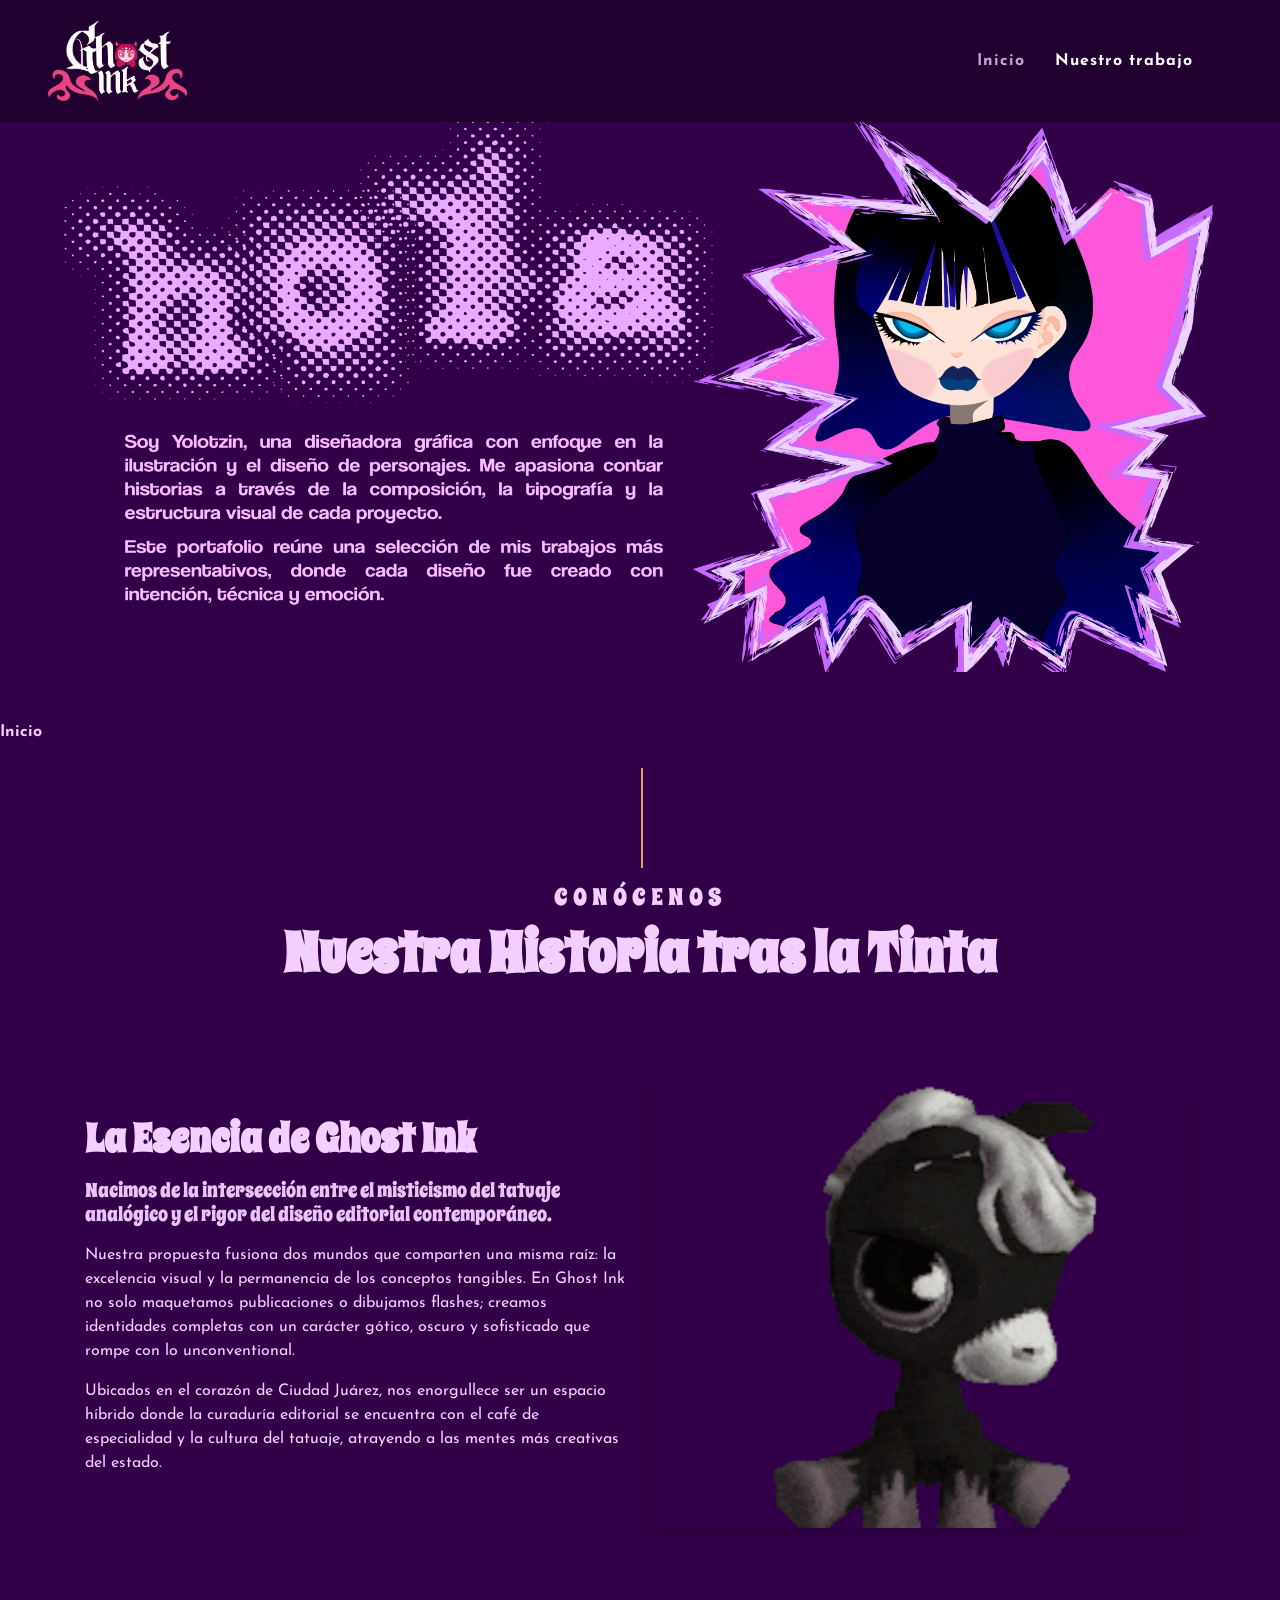
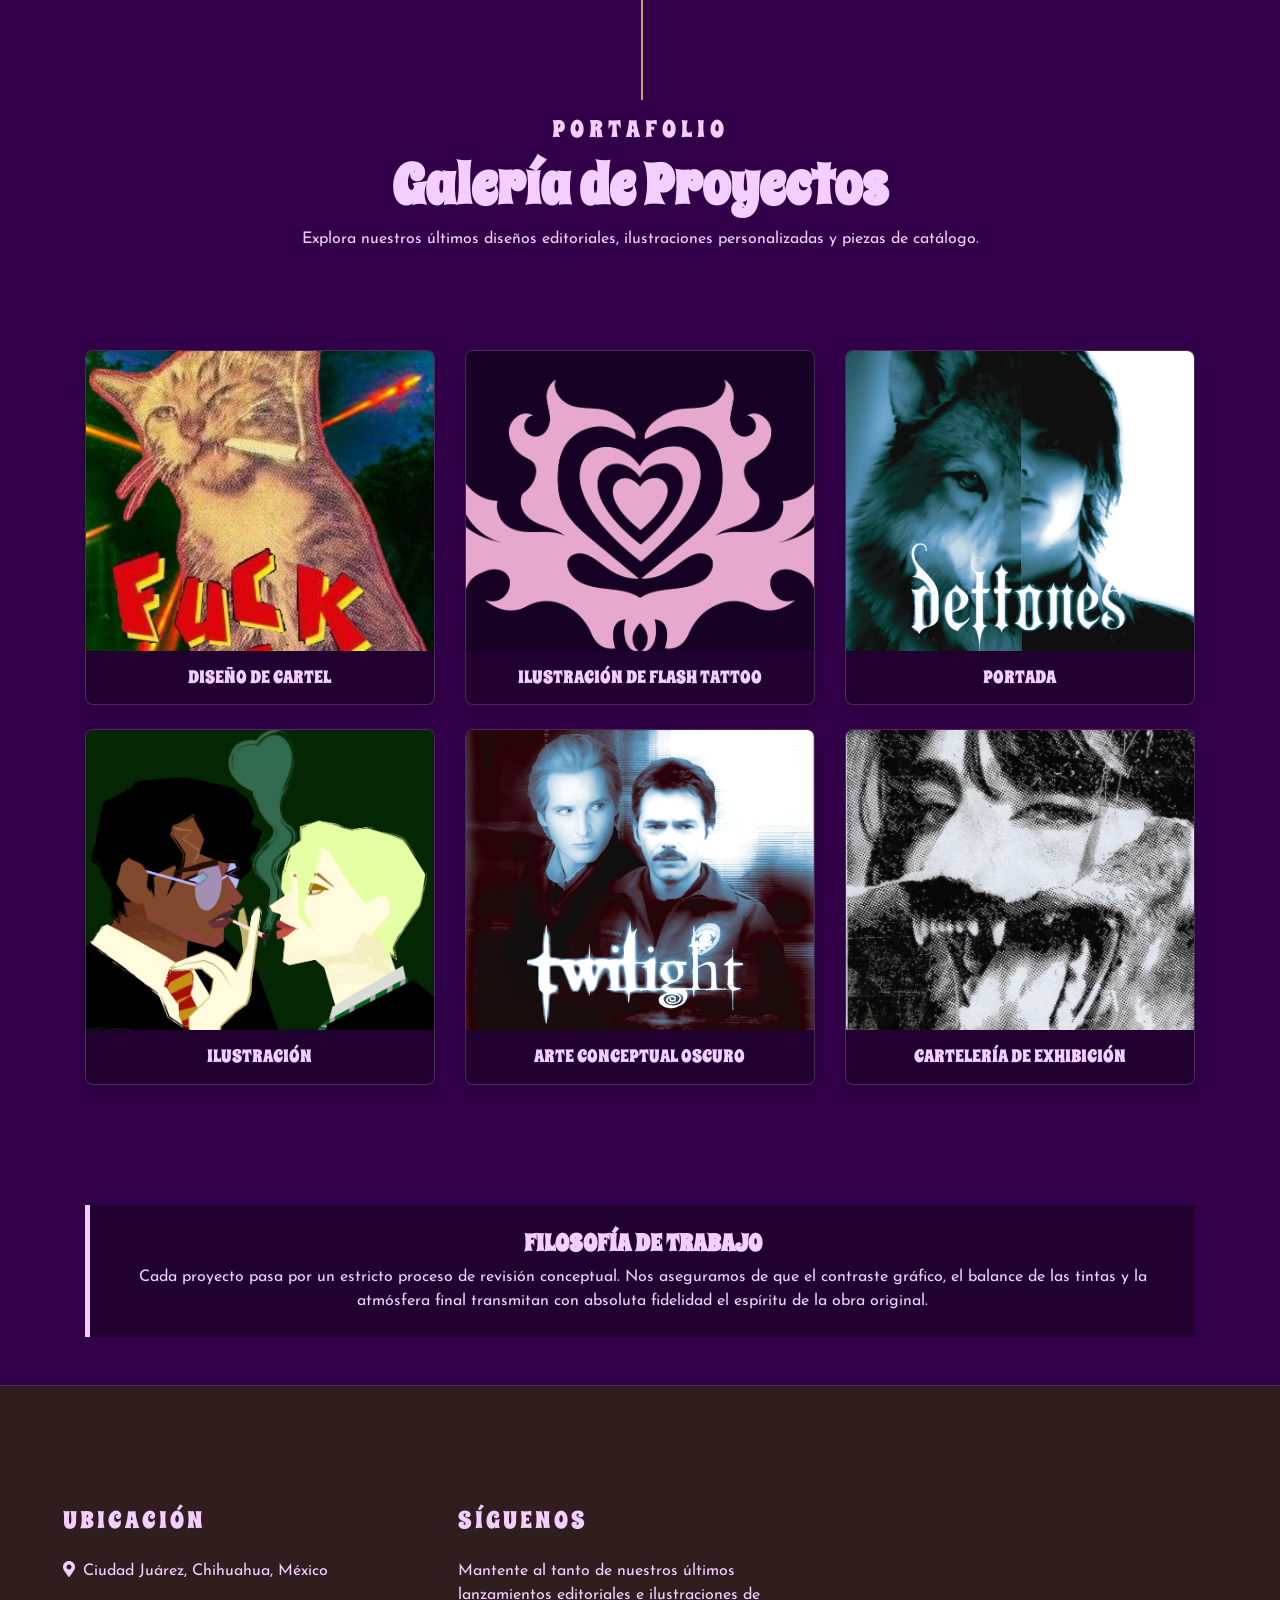
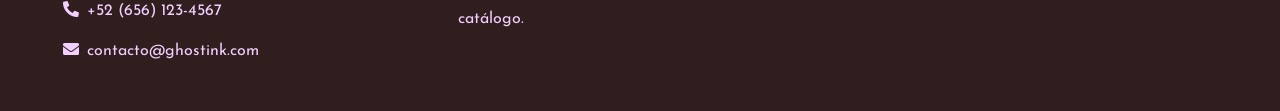
==== commit 6a3d5c4e: "Update Nuestro trabajo.html" ====
--- a/Nuestro trabajo.html
+++ b/Nuestro trabajo.html
@@ -3,9 +3,9 @@
 
 <head>
     <meta charset="utf-8">
-    <title>Nuestro Trabajo | Ghost Ink - Estudio de Diseño Editorial y Tatuajes</title>
+    <title>Nuestro Trabajo | Kari - Estudio de Diseño e ilustración</title>
     <meta content="width=device-width, initial-scale=1.0" name="viewport">
-    <meta content="Ghost Ink, sobre nosotros, diseño editorial, equipo, estudio de tatuajes, México" name="keywords">
+    <meta content="Kari en raíz, sobre nosotros, diseño editorial, equipo, estudio de tatuajes, México" name="keywords">
     <meta content="Conoce la historia, misión y los valores de Ghost Ink. Especialistas en diseño visual, branding y arte gótico editorial." name="description">
 
     <link href="img/favicon.ico" rel="icon">
@@ -115,7 +115,7 @@
     <header>
         <nav class="navbar navbar-expand-lg bg-dark navbar-dark py-3 px-lg-5">       
             <a href="index.html" class="navbar-brand d-lg-block">
-                <img src="img/logo.png" alt="Logo de Ghost Ink Estudio" style="max-height: 80px; width: auto;">
+                <img src="img/logo.png" alt="Logo de kari" style="max-height: 80px; width: auto;">
             </a>
             
             <button type="button" class="navbar-toggler" data-toggle="collapse" data-target="#navbarCollapse">
@@ -271,4 +271,4 @@
     </footer>
 </body>
 
-</html>+</html>
